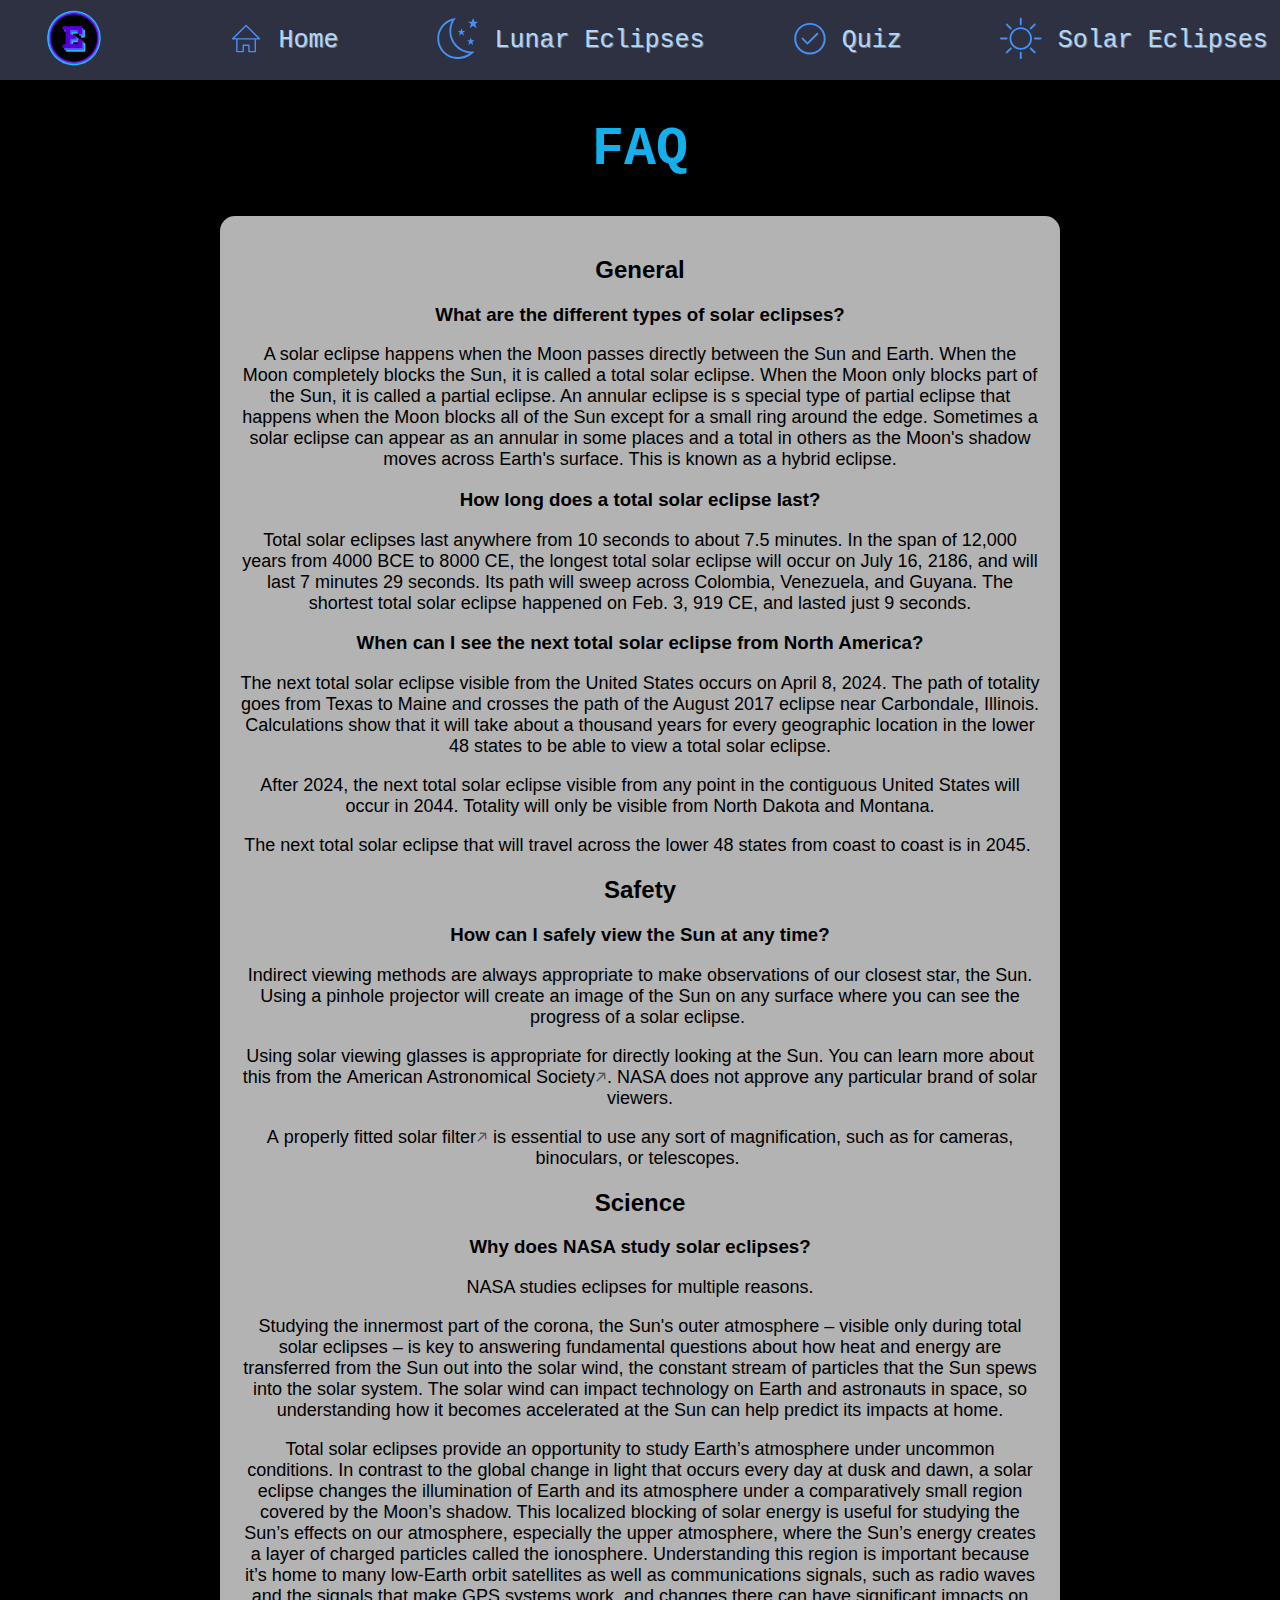
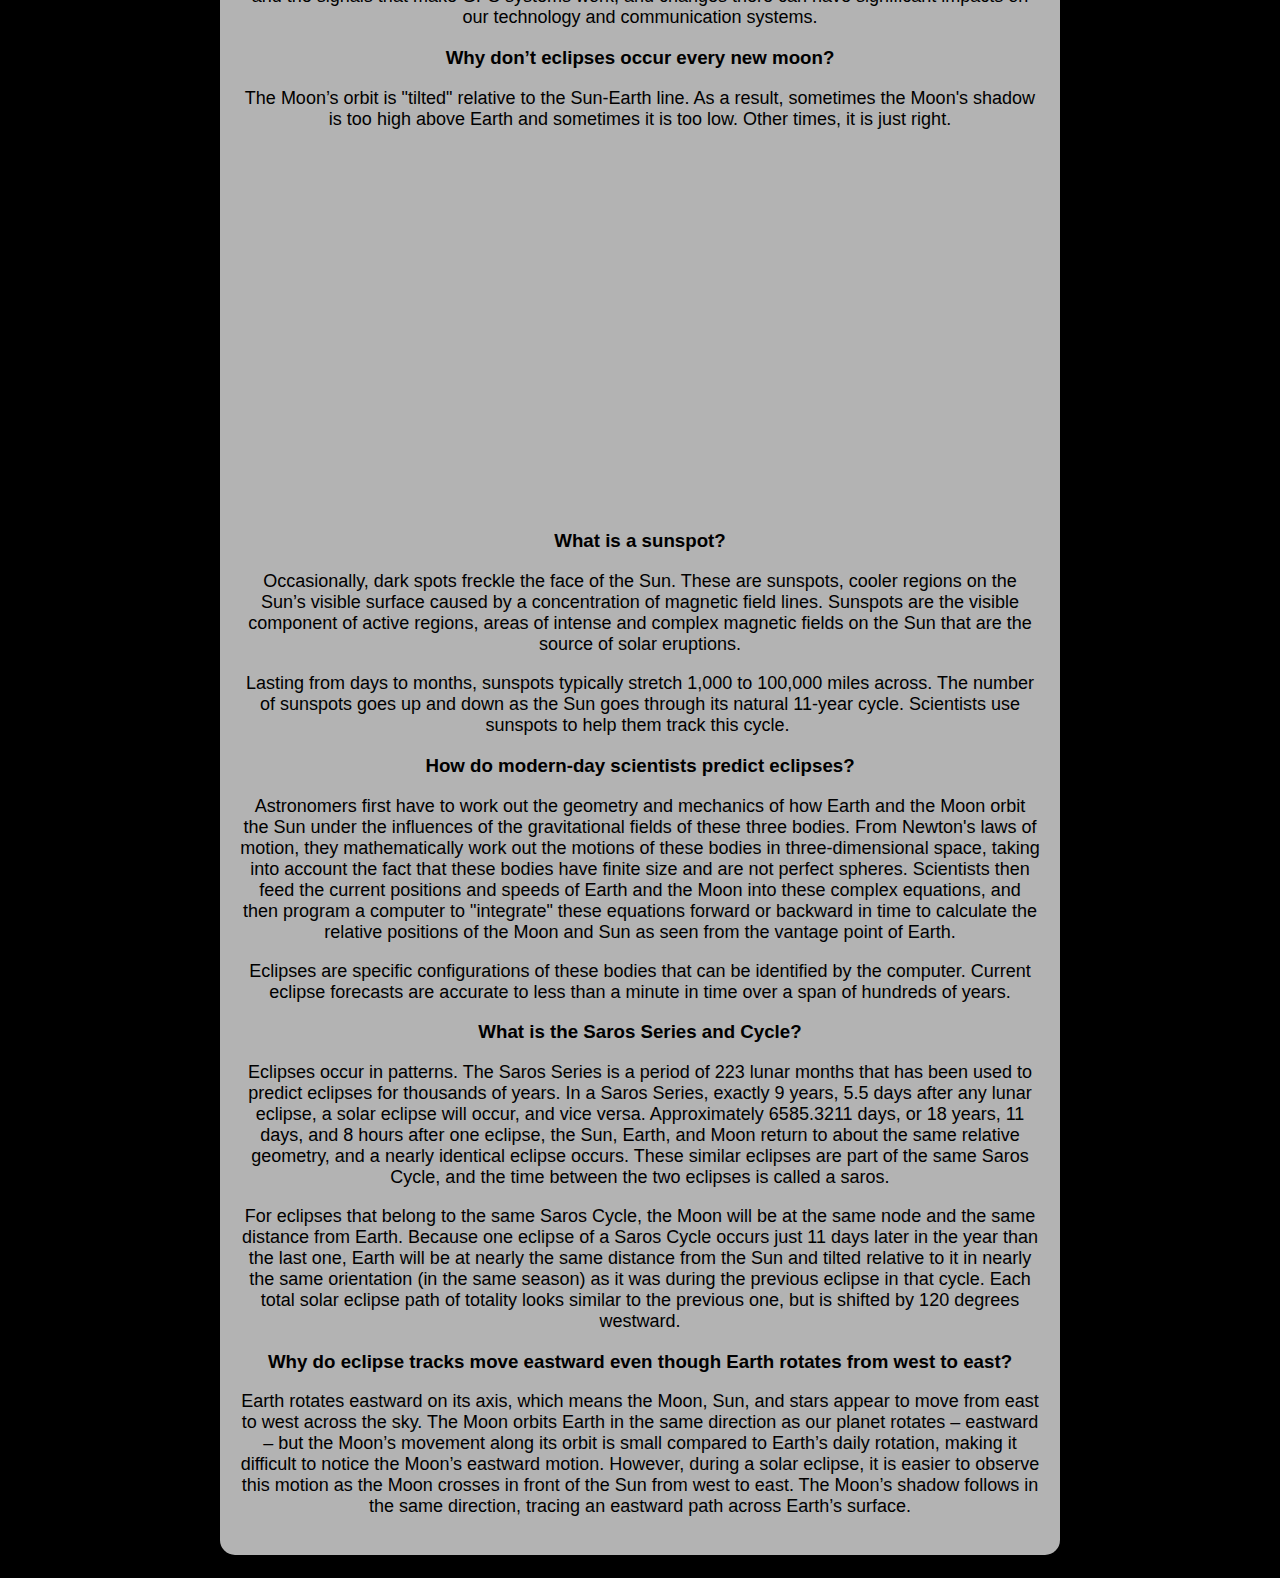
==== FAQ/faq.html @ b82c38fc "FAQ done" ====
<!DOCTYPE html>
<html>
  <head>
    <meta charset="UTF-8">
    <meta name="viewport" content="width=device-width, initial-scale=1.0">
    <title>FAQ</title>
    <link rel="icon" type="image/x-icon" href="../Assets/favicon.ico">
    <link rel="stylesheet" href="faq.css">
    <link rel="stylesheet" href="../Navbar/navbar.css">

    <nav id="navbar">
        <ul id = "nav-items">
            <li>
              <img id = "icon" src = "../Assets/logo.png" width = "60%">
            </li>
            <li class = "navbar-item">
                <a href = "../Homepage/Homepage.html" class="navbar-link">
                    <svg class="svg-icon" viewBox="0 0 20 20">
                        <path d="M18.121,9.88l-7.832-7.836c-0.155-0.158-0.428-0.155-0.584,0L1.842,9.913c-0.262,0.263-0.073,0.705,0.292,0.705h2.069v7.042c0,0.227,0.187,0.414,0.414,0.414h3.725c0.228,0,0.414-0.188,0.414-0.414v-3.313h2.483v3.313c0,0.227,0.187,0.414,0.413,0.414h3.726c0.229,0,0.414-0.188,0.414-0.414v-7.042h2.068h0.004C18.331,10.617,18.389,10.146,18.121,9.88 M14.963,17.245h-2.896v-3.313c0-0.229-0.186-0.415-0.414-0.415H8.342c-0.228,0-0.414,0.187-0.414,0.415v3.313H5.032v-6.628h9.931V17.245z M3.133,9.79l6.864-6.868l6.867,6.868H3.133z"></path>
                    </svg>
                <span  class = "navbar-label">Home</span>
                </a>
            </li>

            <li class = "navbar-item">
                <a href = "../Lunar eclipses/Lunar_Eclispse.html" class="navbar-link">
                    <svg class="svg-icon" viewBox="0 0 20 20">
                        <path fill="none" d="M10.544,8.717l1.166-0.855l1.166,0.855l-0.467-1.399l1.012-0.778h-1.244L11.71,5.297l-0.466,1.244H10l1.011,0.778L10.544,8.717z M15.986,9.572l-0.467,1.244h-1.244l1.011,0.777l-0.467,1.4l1.167-0.855l1.165,0.855l-0.466-1.4l1.011-0.777h-1.244L15.986,9.572z M7.007,6.552c0-2.259,0.795-4.33,2.117-5.955C4.34,1.042,0.594,5.07,0.594,9.98c0,5.207,4.211,9.426,9.406,9.426c2.94,0,5.972-1.354,7.696-3.472c-0.289,0.026-0.987,0.044-1.283,0.044C11.219,15.979,7.007,11.759,7.007,6.552 M10,18.55c-4.715,0-8.551-3.845-8.551-8.57c0-3.783,2.407-6.999,5.842-8.131C6.549,3.295,6.152,4.911,6.152,6.552c0,5.368,4.125,9.788,9.365,10.245C13.972,17.893,11.973,18.55,10,18.55 M19.406,2.304h-1.71l-0.642-1.71l-0.642,1.71h-1.71l1.39,1.069l-0.642,1.924l1.604-1.176l1.604,1.176l-0.642-1.924L19.406,2.304z"></path>
                    </svg>
                <span  class = "navbar-label">Lunar Eclipses</span>
                </a>
            </li>

            <li class = "navbar-item">
                <a href = "../Quiz/index.html" class="navbar-link">
                    <svg class="svg-icon" viewBox="0 0 20 20">
                        <path fill="none" d="M9.917,0.875c-5.086,0-9.208,4.123-9.208,9.208c0,5.086,4.123,9.208,9.208,9.208s9.208-4.122,9.208-9.208
                            C19.125,4.998,15.003,0.875,9.917,0.875z M9.917,18.141c-4.451,0-8.058-3.607-8.058-8.058s3.607-8.057,8.058-8.057
                            c4.449,0,8.057,3.607,8.057,8.057S14.366,18.141,9.917,18.141z M13.851,6.794l-5.373,5.372L5.984,9.672
                            c-0.219-0.219-0.575-0.219-0.795,0c-0.219,0.22-0.219,0.575,0,0.794l2.823,2.823c0.02,0.028,0.031,0.059,0.055,0.083
                            c0.113,0.113,0.263,0.166,0.411,0.162c0.148,0.004,0.298-0.049,0.411-0.162c0.024-0.024,0.036-0.055,0.055-0.083l5.701-5.7
                            c0.219-0.219,0.219-0.575,0-0.794C14.425,6.575,14.069,6.575,13.851,6.794z"></path>
                    </svg>
                <span  class = "navbar-label">Quiz</span>
                </a>
            </li>

            <li class = "navbar-item">
                <a href = "../Solar Eclipses/Solar_Eclipse.html" class="navbar-link">
                  <svg class="svg-icon" viewBox="0 0 20 20">
                      <path fill="none" d="M5.114,5.726c0.169,0.168,0.442,0.168,0.611,0c0.168-0.169,0.168-0.442,0-0.61L3.893,3.282c-0.168-0.168-0.442-0.168-0.61,0c-0.169,0.169-0.169,0.442,0,0.611L5.114,5.726z M3.955,10c0-0.239-0.193-0.432-0.432-0.432H0.932C0.693,9.568,0.5,9.761,0.5,10s0.193,0.432,0.432,0.432h2.591C3.761,10.432,3.955,10.239,3.955,10 M10,3.955c0.238,0,0.432-0.193,0.432-0.432v-2.59C10.432,0.693,10.238,0.5,10,0.5S9.568,0.693,9.568,0.932v2.59C9.568,3.762,9.762,3.955,10,3.955 M14.886,5.726l1.832-1.833c0.169-0.168,0.169-0.442,0-0.611c-0.169-0.168-0.442-0.168-0.61,0l-1.833,1.833c-0.169,0.168-0.169,0.441,0,0.61C14.443,5.894,14.717,5.894,14.886,5.726 M5.114,14.274l-1.832,1.833c-0.169,0.168-0.169,0.441,0,0.61c0.168,0.169,0.442,0.169,0.61,0l1.833-1.832c0.168-0.169,0.168-0.442,0-0.611C5.557,14.106,5.283,14.106,5.114,14.274 M19.068,9.568h-2.591c-0.238,0-0.433,0.193-0.433,0.432s0.194,0.432,0.433,0.432h2.591c0.238,0,0.432-0.193,0.432-0.432S19.307,9.568,19.068,9.568 M14.886,14.274c-0.169-0.168-0.442-0.168-0.611,0c-0.169,0.169-0.169,0.442,0,0.611l1.833,1.832c0.168,0.169,0.441,0.169,0.61,0s0.169-0.442,0-0.61L14.886,14.274z M10,4.818c-2.861,0-5.182,2.32-5.182,5.182c0,2.862,2.321,5.182,5.182,5.182s5.182-2.319,5.182-5.182C15.182,7.139,12.861,4.818,10,4.818M10,14.318c-2.385,0-4.318-1.934-4.318-4.318c0-2.385,1.933-4.318,4.318-4.318c2.386,0,4.318,1.933,4.318,4.318C14.318,12.385,12.386,14.318,10,14.318 M10,16.045c-0.238,0-0.432,0.193-0.432,0.433v2.591c0,0.238,0.194,0.432,0.432,0.432s0.432-0.193,0.432-0.432v-2.591C10.432,16.238,10.238,16.045,10,16.045"></path>
                  </svg>
                <span  class = "navbar-label">Solar Eclipses</span>
                </a>
            </li>

        </ul>

    </nav>
  </head>
  <body>

    <h1 class="infocus">FAQ</h1>
    <div class="container">
      <div class="box">
        <!-- <p class="infocus">sample text</p> --->
        <div class="GutenbergBlocks hds-module"><div class="BlockLayout BlockLayoutToc grid-row grid-container grid-container-block smd-padding-x-responsive margin-top-5 margin-bottom-2"><div class="grid-col-12 desktop:grid-col-7 desktop:grid-offset-3"><div id="hds-sidebar-nav-1" class="BlockWrapper hds-module width-full maxw-full CoreHeadingBlock"><div class="grid-container-block grid-container padding-0"><h2><span>General</span></h2></div></div></div></div><div class="BlockLayout BlockLayoutToc grid-row grid-container grid-container-block smd-padding-x-responsive margin-top-5 margin-bottom-2"><div class="grid-col-12 desktop:grid-col-7 desktop:grid-offset-3"><div id="hds-sidebar-nav-2" class="BlockWrapper hds-module width-full maxw-full CoreHeadingBlock"><div class="grid-container-block grid-container padding-0"><h3><span>What are the different types of solar eclipses?</span></h3></div></div></div></div><div class="BlockLayout BlockLayoutToc grid-row grid-container grid-container-block smd-padding-x-responsive margin-y-3"><div class="grid-col-12 desktop:grid-col-7 desktop:grid-offset-3"><div id="" class="BlockWrapper hds-module width-full maxw-full CoreParagraphBlock"><div class="grid-container-block grid-container padding-0"><p class="margin-0 padding-0">A solar eclipse happens when the Moon passes directly between the Sun and Earth. When the Moon completely blocks the Sun, it is called a total solar eclipse. When the Moon only blocks part of the Sun, it is called a partial eclipse. An annular eclipse is s special type of partial eclipse that happens when the Moon blocks all of the Sun except for a small ring around the edge. Sometimes a solar eclipse can appear as an annular in some places and a total in others as the Moon's shadow moves across Earth's surface. This is known as a hybrid eclipse.<br></p></div></div></div></div><div class="BlockLayout BlockLayoutToc grid-row grid-container grid-container-block smd-padding-x-responsive margin-top-5 margin-bottom-2"><div class="grid-col-12 desktop:grid-col-7 desktop:grid-offset-3"><div id="hds-sidebar-nav-3" class="BlockWrapper hds-module width-full maxw-full CoreHeadingBlock"><div class="grid-container-block grid-container padding-0"><h3><span><div>How long does a total solar eclipse last?</div></span></h3></div></div></div></div><div class="BlockLayout BlockLayoutToc grid-row grid-container grid-container-block smd-padding-x-responsive margin-y-3"><div class="grid-col-12 desktop:grid-col-7 desktop:grid-offset-3"><div id="" class="BlockWrapper hds-module width-full maxw-full CoreParagraphBlock"><div class="grid-container-block grid-container padding-0"><p class="margin-0 padding-0">Total solar eclipses last anywhere from 10 seconds to about 7.5 minutes. In the span of 12,000 years from 4000 BCE to 8000 CE, the longest total solar eclipse will occur on July 16, 2186, and will last 7 minutes 29 seconds. Its path will sweep across Colombia, Venezuela, and Guyana. The shortest total solar eclipse happened on Feb. 3, 919 CE, and lasted just 9 seconds.</p></div></div></div></div><div class="BlockLayout BlockLayoutToc grid-row grid-container grid-container-block smd-padding-x-responsive margin-top-5 margin-bottom-2"><div class="grid-col-12 desktop:grid-col-7 desktop:grid-offset-3"><div id="hds-sidebar-nav-4" class="BlockWrapper hds-module width-full maxw-full CoreHeadingBlock"><div class="grid-container-block grid-container padding-0"><h3><span><div>When can I see the next total solar eclipse from North America?</div></span></h3></div></div></div></div><div class="BlockLayout BlockLayoutToc grid-row grid-container grid-container-block smd-padding-x-responsive margin-y-3"><div class="grid-col-12 desktop:grid-col-7 desktop:grid-offset-3"><div id="" class="BlockWrapper hds-module width-full maxw-full CoreParagraphBlock"><div class="grid-container-block grid-container padding-0"><p class="margin-0 padding-0">The next total solar eclipse visible from the United States occurs on <a href="https://science.nasa.gov/eclipses/future-eclipses/eclipse-2024/">April 8, 2024</a>. The path of totality goes from Texas to Maine and crosses the path of the August 2017 eclipse near Carbondale, Illinois. Calculations show that it will take about a thousand years for every geographic location in the lower 48 states to be able to view a total solar eclipse.</p></div></div></div></div><div class="BlockLayout BlockLayoutToc grid-row grid-container grid-container-block smd-padding-x-responsive margin-y-3"><div class="grid-col-12 desktop:grid-col-7 desktop:grid-offset-3"><div id="" class="BlockWrapper hds-module width-full maxw-full CoreParagraphBlock"><div class="grid-container-block grid-container padding-0"><p class="margin-0 padding-0">After 2024, the next total solar eclipse visible from any point in the contiguous United States will occur in 2044. Totality will only be visible from North Dakota and Montana.</p></div></div></div></div><div class="BlockLayout BlockLayoutToc grid-row grid-container grid-container-block smd-padding-x-responsive margin-y-3"><div class="grid-col-12 desktop:grid-col-7 desktop:grid-offset-3"><div id="" class="BlockWrapper hds-module width-full maxw-full CoreParagraphBlock"><div class="grid-container-block grid-container padding-0"><p class="margin-0 padding-0">The next total solar eclipse that will travel across the lower 48 states from coast to coast is in 2045. &ZeroWidthSpace;</p></div></div></div></div><div class="BlockLayout BlockLayoutToc grid-row grid-container grid-container-block smd-padding-x-responsive margin-top-5 margin-bottom-2"><div class="grid-col-12 desktop:grid-col-7 desktop:grid-offset-3"><div id="hds-sidebar-nav-5" class="BlockWrapper hds-module width-full maxw-full CoreHeadingBlock"><div class="grid-container-block grid-container padding-0"><h2><span>Safety</span></h2></div></div></div></div><div class="BlockLayout BlockLayoutToc grid-row grid-container grid-container-block smd-padding-x-responsive margin-top-5 margin-bottom-2"><div class="grid-col-12 desktop:grid-col-7 desktop:grid-offset-3"><div id="hds-sidebar-nav-6" class="BlockWrapper hds-module width-full maxw-full CoreHeadingBlock"><div class="grid-container-block grid-container padding-0"><h3><span><div>How can I safely view the Sun at any time? </div></span></h3></div></div></div></div><div class="BlockLayout BlockLayoutToc grid-row grid-container grid-container-block smd-padding-x-responsive margin-y-3"><div class="grid-col-12 desktop:grid-col-7 desktop:grid-offset-3"><div id="" class="BlockWrapper hds-module width-full maxw-full CoreParagraphBlock"><div class="grid-container-block grid-container padding-0"><p class="margin-0 padding-0"><a href="https://solarsystem.nasa.gov/resources/2707/eclipse-cereal-box-viewer/">Indirect viewing methods</a>&nbsp;are always appropriate to make observations of our closest star, the Sun. Using a pinhole projector will create an image of the Sun on any surface where you can see the progress of a solar eclipse.&nbsp;</p></div></div></div></div><div class="BlockLayout BlockLayoutToc grid-row grid-container grid-container-block smd-padding-x-responsive margin-y-3"><div class="grid-col-12 desktop:grid-col-7 desktop:grid-offset-3"><div id="" class="BlockWrapper hds-module width-full maxw-full CoreParagraphBlock"><div class="grid-container-block grid-container padding-0"><p class="margin-0 padding-0">Using solar viewing glasses is appropriate for directly looking at the Sun. You can learn more about this from the&nbsp;<a href="https://eclipse.aas.org/eye-safety/iso-certification" aria-label="American Astronomical Society (this link sends you to an external site)">American Astronomical Society<svg fill="none" viewBox="0 0 12 12" height="12" width="12" class="smd-external-link-warning-icon"><path d="M2.26406 10.7494L8.94812 4.06533L9.08745 8.28176L10.4609 8.3273L10.2426 1.75738L3.67268 1.53908L3.71822 2.91253L7.93466 3.05186L1.25059 9.73592L2.26406 10.7494Z" fill="#58585B"></path></svg></a>. NASA does not approve any particular brand of solar viewers.</p></div></div></div></div><div class="BlockLayout BlockLayoutToc grid-row grid-container grid-container-block smd-padding-x-responsive margin-y-3"><div class="grid-col-12 desktop:grid-col-7 desktop:grid-offset-3"><div id="" class="BlockWrapper hds-module width-full maxw-full CoreParagraphBlock"><div class="grid-container-block grid-container padding-0"><p class="margin-0 padding-0">A&nbsp;<a href="https://eclipse.aas.org/eye-safety/projection" aria-label="properly fitted solar filter (this link sends you to an external site)">properly fitted solar filter<svg fill="none" viewBox="0 0 12 12" height="12" width="12" class="smd-external-link-warning-icon"><path d="M2.26406 10.7494L8.94812 4.06533L9.08745 8.28176L10.4609 8.3273L10.2426 1.75738L3.67268 1.53908L3.71822 2.91253L7.93466 3.05186L1.25059 9.73592L2.26406 10.7494Z" fill="#58585B"></path></svg></a>&nbsp;is essential to use any sort of magnification, such as for cameras, binoculars, or telescopes.&nbsp;</p></div></div></div></div><div class="BlockLayout BlockLayoutToc grid-row grid-container grid-container-block smd-padding-x-responsive margin-top-5 margin-bottom-2"><div class="grid-col-12 desktop:grid-col-7 desktop:grid-offset-3"><div id="hds-sidebar-nav-7" class="BlockWrapper hds-module width-full maxw-full CoreHeadingBlock"><div class="grid-container-block grid-container padding-0"><h2><span>Science</span></h2></div></div></div></div><div class="BlockLayout BlockLayoutToc grid-row grid-container grid-container-block smd-padding-x-responsive margin-top-5 margin-bottom-2"><div class="grid-col-12 desktop:grid-col-7 desktop:grid-offset-3"><div id="hds-sidebar-nav-8" class="BlockWrapper hds-module width-full maxw-full CoreHeadingBlock"><div class="grid-container-block grid-container padding-0"><h3><span><div>Why does NASA study solar eclipses? </div></span></h3></div></div></div></div><div class="BlockLayout BlockLayoutToc grid-row grid-container grid-container-block smd-padding-x-responsive margin-y-3"><div class="grid-col-12 desktop:grid-col-7 desktop:grid-offset-3"><div id="" class="BlockWrapper hds-module width-full maxw-full CoreParagraphBlock"><div class="grid-container-block grid-container padding-0"><p class="margin-0 padding-0">NASA studies eclipses for multiple reasons.</p></div></div></div></div><div class="BlockLayout BlockLayoutToc grid-row grid-container grid-container-block smd-padding-x-responsive margin-y-3"><div class="grid-col-12 desktop:grid-col-7 desktop:grid-offset-3"><div id="" class="BlockWrapper hds-module width-full maxw-full CoreParagraphBlock"><div class="grid-container-block grid-container padding-0"><p class="margin-0 padding-0">Studying the innermost part of the corona, the Sun's outer atmosphere – visible only during total solar eclipses – is key to answering fundamental questions about how heat and energy are transferred from the Sun out into the solar wind, the constant stream of particles that the Sun spews into the solar system. The solar wind can impact technology on Earth and astronauts in space, so understanding how it becomes accelerated at the Sun can help predict its impacts at home.</p></div></div></div></div><div class="BlockLayout BlockLayoutToc grid-row grid-container grid-container-block smd-padding-x-responsive margin-y-3"><div class="grid-col-12 desktop:grid-col-7 desktop:grid-offset-3"><div id="" class="BlockWrapper hds-module width-full maxw-full CoreParagraphBlock"><div class="grid-container-block grid-container padding-0"><p class="margin-0 padding-0">Total solar eclipses provide an opportunity to study Earth’s atmosphere under uncommon conditions. In contrast to the global change in light that occurs every day at dusk and dawn, a solar eclipse changes the illumination of Earth and its atmosphere under a comparatively small region covered by the Moon’s shadow. This localized blocking of solar energy is useful for studying the Sun’s effects on our atmosphere, especially the upper atmosphere, where the Sun’s energy creates a layer of charged particles called the ionosphere. Understanding this region is important because it’s home to many low-Earth orbit satellites as well as communications signals, such as radio waves and the signals that make GPS systems work, and changes there can have significant impacts on our technology and communication systems.</p></div></div></div></div><div class="BlockLayout BlockLayoutToc grid-row grid-container grid-container-block smd-padding-x-responsive margin-top-5 margin-bottom-2"><div class="grid-col-12 desktop:grid-col-7 desktop:grid-offset-3"><div id="hds-sidebar-nav-9" class="BlockWrapper hds-module width-full maxw-full CoreHeadingBlock"><div class="grid-container-block grid-container padding-0"><h3><span><div>Why don’t eclipses occur every new moon?</div></span></h3></div></div></div></div><div class="BlockLayout BlockLayoutToc grid-row grid-container grid-container-block smd-padding-x-responsive margin-y-3"><div class="grid-col-12 desktop:grid-col-7 desktop:grid-offset-3"><div id="" class="BlockWrapper hds-module width-full maxw-full CoreParagraphBlock"><div class="grid-container-block grid-container padding-0"><p class="margin-0 padding-0">The Moon’s orbit is "tilted" relative to the Sun-Earth line. As a result,&nbsp;sometimes the Moon's shadow is too high above Earth and sometimes it is too low. Other times, it is just right.</p></div></div></div></div><div class="BlockLayout BlockLayoutToc grid-row grid-container grid-container-block smd-padding-x-responsive margin-y-5 desktop:margin-y-6"><div class="grid-col-12 desktop:grid-col-7 desktop:grid-offset-3"><div id="" class="BlockWrapper hds-module CoreEmbedBlock hds-media margin-left-auto margin-right-auto hds-media-align-"><figure class="wp-block-embed is-type-video is-provider-youtube wp-block-embed-youtube"><div class="flex-container"><div class="wp-block-embed__wrapper"><iframe title="What determines when we have an eclipse?" width="640" height="360" src="https://www.youtube.com/embed/T_uUHCbZJmU?feature=oembed" frameborder="0" allow="accelerometer; autoplay; clipboard-write; encrypted-media; gyroscope; picture-in-picture; web-share" allowfullscreen=""></iframe></div><!----></div></figure></div></div></div><div class="BlockLayout BlockLayoutToc grid-row grid-container grid-container-block smd-padding-x-responsive margin-top-5 margin-bottom-2"><div class="grid-col-12 desktop:grid-col-7 desktop:grid-offset-3"><div id="hds-sidebar-nav-10" class="BlockWrapper hds-module width-full maxw-full CoreHeadingBlock"><div class="grid-container-block grid-container padding-0"><h3><span><div>What is a sunspot?</div></span></h3></div></div></div></div><div class="BlockLayout BlockLayoutToc grid-row grid-container grid-container-block smd-padding-x-responsive margin-y-3"><div class="grid-col-12 desktop:grid-col-7 desktop:grid-offset-3"><div id="" class="BlockWrapper hds-module width-full maxw-full CoreParagraphBlock"><div class="grid-container-block grid-container padding-0"><p class="margin-0 padding-0">Occasionally, dark spots freckle the face of the Sun. These are sunspots, cooler regions on the Sun’s visible surface caused by a concentration of magnetic field lines. Sunspots are the visible component of active regions, areas of intense and complex magnetic fields on the Sun that are the source of solar eruptions.</p></div></div></div></div><div class="BlockLayout BlockLayoutToc grid-row grid-container grid-container-block smd-padding-x-responsive margin-y-3"><div class="grid-col-12 desktop:grid-col-7 desktop:grid-offset-3"><div id="" class="BlockWrapper hds-module width-full maxw-full CoreParagraphBlock"><div class="grid-container-block grid-container padding-0"><p class="margin-0 padding-0">Lasting from days to months, sunspots typically stretch 1,000 to 100,000 miles across. The number of sunspots goes up and down as the Sun goes through its natural 11-year cycle. Scientists use sunspots to help them track this cycle.&nbsp;</p></div></div></div></div><div class="BlockLayout BlockLayoutToc grid-row grid-container grid-container-block smd-padding-x-responsive margin-top-5 margin-bottom-2"><div class="grid-col-12 desktop:grid-col-7 desktop:grid-offset-3"><div id="hds-sidebar-nav-11" class="BlockWrapper hds-module width-full maxw-full CoreHeadingBlock"><div class="grid-container-block grid-container padding-0"><h3><span><div>How do modern-day scientists predict eclipses?</div></span></h3></div></div></div></div><div class="BlockLayout BlockLayoutToc grid-row grid-container grid-container-block smd-padding-x-responsive margin-y-3"><div class="grid-col-12 desktop:grid-col-7 desktop:grid-offset-3"><div id="" class="BlockWrapper hds-module width-full maxw-full CoreParagraphBlock"><div class="grid-container-block grid-container padding-0"><p class="margin-0 padding-0">Astronomers first have to work out the geometry and mechanics of how Earth and the Moon orbit the Sun under the influences of the gravitational fields of these three bodies. From Newton's laws of motion, they mathematically work out the motions of these bodies in three-dimensional space, taking into account the fact that these bodies have finite size and are not perfect spheres. Scientists then feed the current positions and speeds of Earth and the Moon into these complex equations, and then program a computer to "integrate" these equations forward or backward in time to calculate the relative positions of the Moon and Sun as seen from the vantage point of Earth.</p></div></div></div></div><div class="BlockLayout BlockLayoutToc grid-row grid-container grid-container-block smd-padding-x-responsive margin-y-3"><div class="grid-col-12 desktop:grid-col-7 desktop:grid-offset-3"><div id="" class="BlockWrapper hds-module width-full maxw-full CoreParagraphBlock"><div class="grid-container-block grid-container padding-0"><p class="margin-0 padding-0">Eclipses are specific configurations of these bodies that can be identified by the computer. Current eclipse forecasts are accurate to less than a minute in time over a span of hundreds of years.</p></div></div></div></div><div class="BlockLayout BlockLayoutToc grid-row grid-container grid-container-block smd-padding-x-responsive margin-top-5 margin-bottom-2"><div class="grid-col-12 desktop:grid-col-7 desktop:grid-offset-3"><div id="hds-sidebar-nav-12" class="BlockWrapper hds-module width-full maxw-full CoreHeadingBlock"><div class="grid-container-block grid-container padding-0"><h3><span><div>What is the Saros Series and Cycle?</div></span></h3></div></div></div></div><div class="BlockLayout BlockLayoutToc grid-row grid-container grid-container-block smd-padding-x-responsive margin-y-3"><div class="grid-col-12 desktop:grid-col-7 desktop:grid-offset-3"><div id="" class="BlockWrapper hds-module width-full maxw-full CoreParagraphBlock"><div class="grid-container-block grid-container padding-0"><p class="margin-0 padding-0">Eclipses occur in patterns. The Saros Series is a period of 223 lunar months that has been used to predict eclipses for thousands of years. In a Saros Series, exactly 9 years, 5.5 days after any lunar eclipse, a solar eclipse will occur, and vice versa. Approximately 6585.3211 days, or 18 years, 11 days, and 8 hours after one eclipse, the Sun, Earth, and Moon return to about the same relative geometry, and a nearly identical eclipse occurs. These similar eclipses are part of the same Saros Cycle, and the time between the two eclipses is called a saros.</p></div></div></div></div><div class="BlockLayout BlockLayoutToc grid-row grid-container grid-container-block smd-padding-x-responsive margin-y-3"><div class="grid-col-12 desktop:grid-col-7 desktop:grid-offset-3"><div id="" class="BlockWrapper hds-module width-full maxw-full CoreParagraphBlock"><div class="grid-container-block grid-container padding-0"><p class="margin-0 padding-0">For eclipses that belong to the same Saros Cycle, the Moon will be at the same node and the same distance from Earth. Because one eclipse of a Saros Cycle occurs just 11 days later in the year than the last one, Earth will be at nearly the same distance from the Sun and tilted relative to it in nearly the same orientation (in the same season) as it was during the previous eclipse in that cycle. Each total solar eclipse path of totality looks similar to the previous one, but is shifted by 120 degrees westward.</p></div></div></div></div><div class="BlockLayout BlockLayoutToc grid-row grid-container grid-container-block smd-padding-x-responsive margin-top-5 margin-bottom-2"><div class="grid-col-12 desktop:grid-col-7 desktop:grid-offset-3"><div id="hds-sidebar-nav-13" class="BlockWrapper hds-module width-full maxw-full CoreHeadingBlock"><div class="grid-container-block grid-container padding-0"><h3><span>Why do eclipse tracks move eastward even though Earth rotates from west to east?</span></h3></div></div></div></div><div class="BlockLayout BlockLayoutToc grid-row grid-container grid-container-block smd-padding-x-responsive margin-y-3"><div class="grid-col-12 desktop:grid-col-7 desktop:grid-offset-3"><div id="" class="BlockWrapper hds-module width-full maxw-full CoreParagraphBlock"><div class="grid-container-block grid-container padding-0"><p class="margin-0 padding-0">Earth rotates eastward on its axis, which means the Moon, Sun, and stars appear to move from east to west across the sky. The Moon orbits Earth in the same direction as our planet rotates – eastward – but the Moon’s movement along its orbit is small compared to Earth’s daily rotation, making it difficult to notice the Moon’s eastward motion. However, during a solar eclipse, it is easier to observe this motion as the Moon crosses in front of the Sun from west to east. The Moon’s shadow follows in the same direction, tracing an eastward path across Earth’s surface.</p></div></div></div></div></div>
    </div>


  </body>
</html>
---- FAQ/faq.css ----
body {
  margin: 0;
  padding: 0;
  background: black url('../Assets/background.png') no-repeat fixed center;
  background-size: cover !important;
  font-family: Arial, sans-serif;
}

h1, p.infocus{
  text-align: center;
  color: #14b0ed;
  font-family: "Lucida Console", monospace !important;
}

h1.infocus{
  margin-top: 90pt !important;
}

h1 {
  font-size: 40pt !important;
}

a{
  text-decoration: none;
}

a:link {
  color: black;
  background-color: transparent;
  text-decoration: none;
}

a:visited {
  color: grey;
  background-color: transparent;
  text-decoration: none;
}

a:hover {
  color: grey;
  background-color: transparent;
  text-decoration: underline;
}

.container {
    display: flex;
    justify-content: center;
    align-items: center;
    margin: 15pt 15pt 15pt 15pt;
}

.box {
    width: 800px;
    height: auto;
    background-color: rgba(255, 255, 255, 0.7);
    padding: 20px;
    text-align: center;
    border-radius: 15px;
}


.box p {
    font-size: 18px;
    color: #000;
}
---- Navbar/navbar.css ----
#navbar{
    top: 0px;
    width: 100vw !important;
    height: 5rem;
    position: fixed;
    flex-direction: row;
    background-color: #2D3142;
    z-index: 99;
    transition: top 0.5s;
}


#nav-items{
    padding-top: 0;
    margin-top: 0;
    display: flex;
    flex-direction: row;
    list-style: none;
    align-items: center;
    justify-content: space-between;
}

.navbar-item{
    font-family: "Lucida Console", monospace;
    text-decoration: none;
    left: 0;
    height: 5rem;
    width: 100%;
    text-align: left;
    display:flex;
    justify-content: center;
    align-items: center;
    transition: 0.5s;
}


.navbar-label{
    font-size: 25px;
    padding-top: 0.9rem;
    padding-bottom: 0.9rem;
    width: 100%;
    vertical-align: middle;
    color: #B0D7FF;
    text-shadow: 1px 1px grey;
    transition: 0.5s;
}

.navbar-link{
    text-decoration: none;
    color: black;
    display:flex;
    gap: 15px;
}


#labels{
    list-style: none;
    display:flex;
    justify-content: space-between;
}


.navbar-item:hover{
    background-color: #ADACB5;
}

.navbar-item:hover .navbar-label{
    color: #52534a;
    font-size: 30px;
    text-shadow: 2px 2px grey;
}

.svg-icon {
    width: 55px;
    height: 55px;
    margin-top: 0px;
}

  .svg-icon path,
  .svg-icon polygon,
  .svg-icon rect {
    fill: #4691f6;
  }

  .svg-icon circle {
    stroke: #4691f6;
    stroke-width: 1;
  }
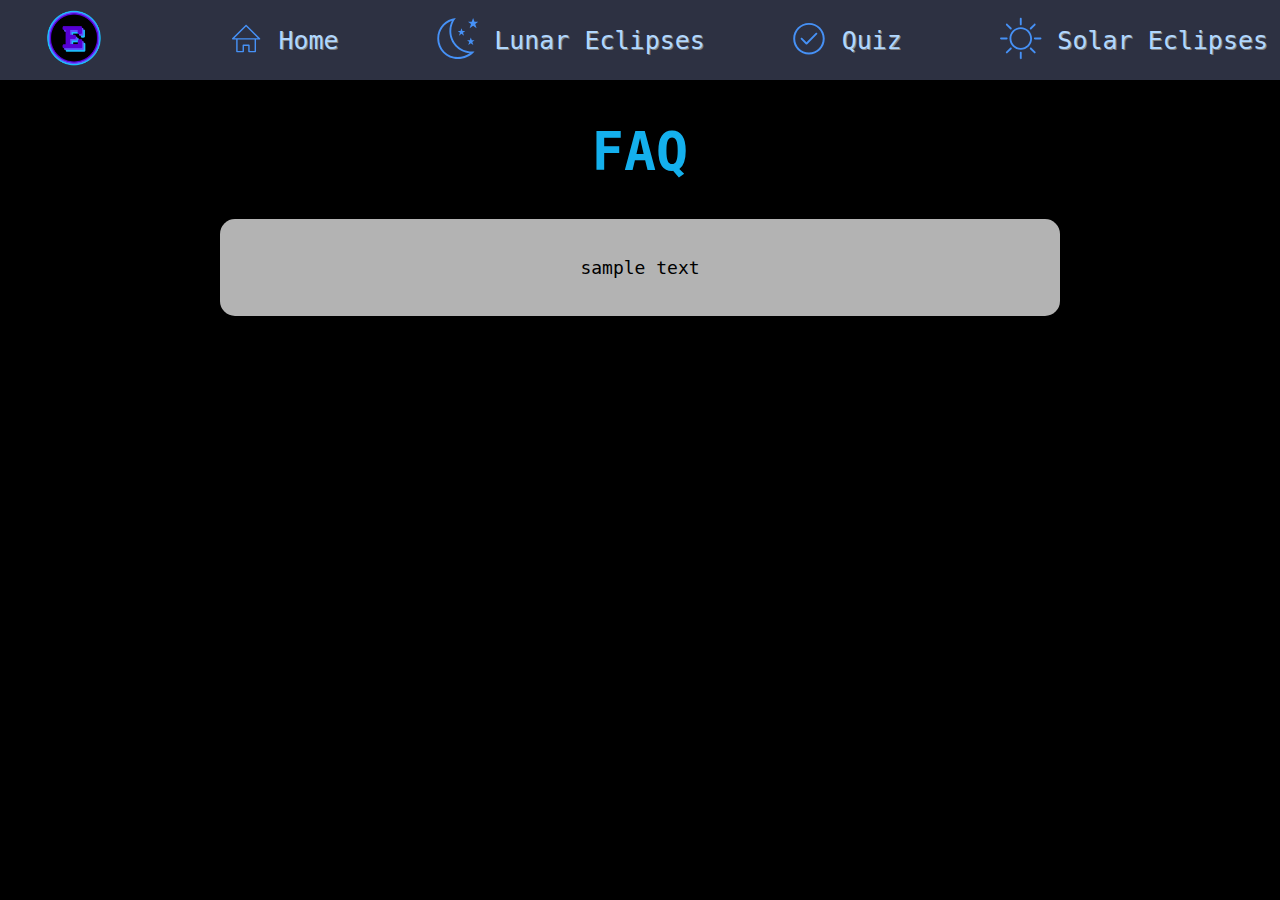
==== commit 1501ce02: "added loader" ====
--- a/FAQ/faq.html
+++ b/FAQ/faq.html
@@ -63,10 +63,11 @@
     <h1 class="infocus">FAQ</h1>
     <div class="container">
       <div class="box">
-        <!-- <p class="infocus">sample text</p> --->
-        <div class="GutenbergBlocks hds-module"><div class="BlockLayout BlockLayoutToc grid-row grid-container grid-container-block smd-padding-x-responsive margin-top-5 margin-bottom-2"><div class="grid-col-12 desktop:grid-col-7 desktop:grid-offset-3"><div id="hds-sidebar-nav-1" class="BlockWrapper hds-module width-full maxw-full CoreHeadingBlock"><div class="grid-container-block grid-container padding-0"><h2><span>General</span></h2></div></div></div></div><div class="BlockLayout BlockLayoutToc grid-row grid-container grid-container-block smd-padding-x-responsive margin-top-5 margin-bottom-2"><div class="grid-col-12 desktop:grid-col-7 desktop:grid-offset-3"><div id="hds-sidebar-nav-2" class="BlockWrapper hds-module width-full maxw-full CoreHeadingBlock"><div class="grid-container-block grid-container padding-0"><h3><span>What are the different types of solar eclipses?</span></h3></div></div></div></div><div class="BlockLayout BlockLayoutToc grid-row grid-container grid-container-block smd-padding-x-responsive margin-y-3"><div class="grid-col-12 desktop:grid-col-7 desktop:grid-offset-3"><div id="" class="BlockWrapper hds-module width-full maxw-full CoreParagraphBlock"><div class="grid-container-block grid-container padding-0"><p class="margin-0 padding-0">A solar eclipse happens when the Moon passes directly between the Sun and Earth. When the Moon completely blocks the Sun, it is called a total solar eclipse. When the Moon only blocks part of the Sun, it is called a partial eclipse. An annular eclipse is s special type of partial eclipse that happens when the Moon blocks all of the Sun except for a small ring around the edge. Sometimes a solar eclipse can appear as an annular in some places and a total in others as the Moon's shadow moves across Earth's surface. This is known as a hybrid eclipse.<br></p></div></div></div></div><div class="BlockLayout BlockLayoutToc grid-row grid-container grid-container-block smd-padding-x-responsive margin-top-5 margin-bottom-2"><div class="grid-col-12 desktop:grid-col-7 desktop:grid-offset-3"><div id="hds-sidebar-nav-3" class="BlockWrapper hds-module width-full maxw-full CoreHeadingBlock"><div class="grid-container-block grid-container padding-0"><h3><span><div>How long does a total solar eclipse last?</div></span></h3></div></div></div></div><div class="BlockLayout BlockLayoutToc grid-row grid-container grid-container-block smd-padding-x-responsive margin-y-3"><div class="grid-col-12 desktop:grid-col-7 desktop:grid-offset-3"><div id="" class="BlockWrapper hds-module width-full maxw-full CoreParagraphBlock"><div class="grid-container-block grid-container padding-0"><p class="margin-0 padding-0">Total solar eclipses last anywhere from 10 seconds to about 7.5 minutes. In the span of 12,000 years from 4000 BCE to 8000 CE, the longest total solar eclipse will occur on July 16, 2186, and will last 7 minutes 29 seconds. Its path will sweep across Colombia, Venezuela, and Guyana. The shortest total solar eclipse happened on Feb. 3, 919 CE, and lasted just 9 seconds.</p></div></div></div></div><div class="BlockLayout BlockLayoutToc grid-row grid-container grid-container-block smd-padding-x-responsive margin-top-5 margin-bottom-2"><div class="grid-col-12 desktop:grid-col-7 desktop:grid-offset-3"><div id="hds-sidebar-nav-4" class="BlockWrapper hds-module width-full maxw-full CoreHeadingBlock"><div class="grid-container-block grid-container padding-0"><h3><span><div>When can I see the next total solar eclipse from North America?</div></span></h3></div></div></div></div><div class="BlockLayout BlockLayoutToc grid-row grid-container grid-container-block smd-padding-x-responsive margin-y-3"><div class="grid-col-12 desktop:grid-col-7 desktop:grid-offset-3"><div id="" class="BlockWrapper hds-module width-full maxw-full CoreParagraphBlock"><div class="grid-container-block grid-container padding-0"><p class="margin-0 padding-0">The next total solar eclipse visible from the United States occurs on <a href="https://science.nasa.gov/eclipses/future-eclipses/eclipse-2024/">April 8, 2024</a>. The path of totality goes from Texas to Maine and crosses the path of the August 2017 eclipse near Carbondale, Illinois. Calculations show that it will take about a thousand years for every geographic location in the lower 48 states to be able to view a total solar eclipse.</p></div></div></div></div><div class="BlockLayout BlockLayoutToc grid-row grid-container grid-container-block smd-padding-x-responsive margin-y-3"><div class="grid-col-12 desktop:grid-col-7 desktop:grid-offset-3"><div id="" class="BlockWrapper hds-module width-full maxw-full CoreParagraphBlock"><div class="grid-container-block grid-container padding-0"><p class="margin-0 padding-0">After 2024, the next total solar eclipse visible from any point in the contiguous United States will occur in 2044. Totality will only be visible from North Dakota and Montana.</p></div></div></div></div><div class="BlockLayout BlockLayoutToc grid-row grid-container grid-container-block smd-padding-x-responsive margin-y-3"><div class="grid-col-12 desktop:grid-col-7 desktop:grid-offset-3"><div id="" class="BlockWrapper hds-module width-full maxw-full CoreParagraphBlock"><div class="grid-container-block grid-container padding-0"><p class="margin-0 padding-0">The next total solar eclipse that will travel across the lower 48 states from coast to coast is in 2045. &ZeroWidthSpace;</p></div></div></div></div><div class="BlockLayout BlockLayoutToc grid-row grid-container grid-container-block smd-padding-x-responsive margin-top-5 margin-bottom-2"><div class="grid-col-12 desktop:grid-col-7 desktop:grid-offset-3"><div id="hds-sidebar-nav-5" class="BlockWrapper hds-module width-full maxw-full CoreHeadingBlock"><div class="grid-container-block grid-container padding-0"><h2><span>Safety</span></h2></div></div></div></div><div class="BlockLayout BlockLayoutToc grid-row grid-container grid-container-block smd-padding-x-responsive margin-top-5 margin-bottom-2"><div class="grid-col-12 desktop:grid-col-7 desktop:grid-offset-3"><div id="hds-sidebar-nav-6" class="BlockWrapper hds-module width-full maxw-full CoreHeadingBlock"><div class="grid-container-block grid-container padding-0"><h3><span><div>How can I safely view the Sun at any time? </div></span></h3></div></div></div></div><div class="BlockLayout BlockLayoutToc grid-row grid-container grid-container-block smd-padding-x-responsive margin-y-3"><div class="grid-col-12 desktop:grid-col-7 desktop:grid-offset-3"><div id="" class="BlockWrapper hds-module width-full maxw-full CoreParagraphBlock"><div class="grid-container-block grid-container padding-0"><p class="margin-0 padding-0"><a href="https://solarsystem.nasa.gov/resources/2707/eclipse-cereal-box-viewer/">Indirect viewing methods</a>&nbsp;are always appropriate to make observations of our closest star, the Sun. Using a pinhole projector will create an image of the Sun on any surface where you can see the progress of a solar eclipse.&nbsp;</p></div></div></div></div><div class="BlockLayout BlockLayoutToc grid-row grid-container grid-container-block smd-padding-x-responsive margin-y-3"><div class="grid-col-12 desktop:grid-col-7 desktop:grid-offset-3"><div id="" class="BlockWrapper hds-module width-full maxw-full CoreParagraphBlock"><div class="grid-container-block grid-container padding-0"><p class="margin-0 padding-0">Using solar viewing glasses is appropriate for directly looking at the Sun. You can learn more about this from the&nbsp;<a href="https://eclipse.aas.org/eye-safety/iso-certification" aria-label="American Astronomical Society (this link sends you to an external site)">American Astronomical Society<svg fill="none" viewBox="0 0 12 12" height="12" width="12" class="smd-external-link-warning-icon"><path d="M2.26406 10.7494L8.94812 4.06533L9.08745 8.28176L10.4609 8.3273L10.2426 1.75738L3.67268 1.53908L3.71822 2.91253L7.93466 3.05186L1.25059 9.73592L2.26406 10.7494Z" fill="#58585B"></path></svg></a>. NASA does not approve any particular brand of solar viewers.</p></div></div></div></div><div class="BlockLayout BlockLayoutToc grid-row grid-container grid-container-block smd-padding-x-responsive margin-y-3"><div class="grid-col-12 desktop:grid-col-7 desktop:grid-offset-3"><div id="" class="BlockWrapper hds-module width-full maxw-full CoreParagraphBlock"><div class="grid-container-block grid-container padding-0"><p class="margin-0 padding-0">A&nbsp;<a href="https://eclipse.aas.org/eye-safety/projection" aria-label="properly fitted solar filter (this link sends you to an external site)">properly fitted solar filter<svg fill="none" viewBox="0 0 12 12" height="12" width="12" class="smd-external-link-warning-icon"><path d="M2.26406 10.7494L8.94812 4.06533L9.08745 8.28176L10.4609 8.3273L10.2426 1.75738L3.67268 1.53908L3.71822 2.91253L7.93466 3.05186L1.25059 9.73592L2.26406 10.7494Z" fill="#58585B"></path></svg></a>&nbsp;is essential to use any sort of magnification, such as for cameras, binoculars, or telescopes.&nbsp;</p></div></div></div></div><div class="BlockLayout BlockLayoutToc grid-row grid-container grid-container-block smd-padding-x-responsive margin-top-5 margin-bottom-2"><div class="grid-col-12 desktop:grid-col-7 desktop:grid-offset-3"><div id="hds-sidebar-nav-7" class="BlockWrapper hds-module width-full maxw-full CoreHeadingBlock"><div class="grid-container-block grid-container padding-0"><h2><span>Science</span></h2></div></div></div></div><div class="BlockLayout BlockLayoutToc grid-row grid-container grid-container-block smd-padding-x-responsive margin-top-5 margin-bottom-2"><div class="grid-col-12 desktop:grid-col-7 desktop:grid-offset-3"><div id="hds-sidebar-nav-8" class="BlockWrapper hds-module width-full maxw-full CoreHeadingBlock"><div class="grid-container-block grid-container padding-0"><h3><span><div>Why does NASA study solar eclipses? </div></span></h3></div></div></div></div><div class="BlockLayout BlockLayoutToc grid-row grid-container grid-container-block smd-padding-x-responsive margin-y-3"><div class="grid-col-12 desktop:grid-col-7 desktop:grid-offset-3"><div id="" class="BlockWrapper hds-module width-full maxw-full CoreParagraphBlock"><div class="grid-container-block grid-container padding-0"><p class="margin-0 padding-0">NASA studies eclipses for multiple reasons.</p></div></div></div></div><div class="BlockLayout BlockLayoutToc grid-row grid-container grid-container-block smd-padding-x-responsive margin-y-3"><div class="grid-col-12 desktop:grid-col-7 desktop:grid-offset-3"><div id="" class="BlockWrapper hds-module width-full maxw-full CoreParagraphBlock"><div class="grid-container-block grid-container padding-0"><p class="margin-0 padding-0">Studying the innermost part of the corona, the Sun's outer atmosphere – visible only during total solar eclipses – is key to answering fundamental questions about how heat and energy are transferred from the Sun out into the solar wind, the constant stream of particles that the Sun spews into the solar system. The solar wind can impact technology on Earth and astronauts in space, so understanding how it becomes accelerated at the Sun can help predict its impacts at home.</p></div></div></div></div><div class="BlockLayout BlockLayoutToc grid-row grid-container grid-container-block smd-padding-x-responsive margin-y-3"><div class="grid-col-12 desktop:grid-col-7 desktop:grid-offset-3"><div id="" class="BlockWrapper hds-module width-full maxw-full CoreParagraphBlock"><div class="grid-container-block grid-container padding-0"><p class="margin-0 padding-0">Total solar eclipses provide an opportunity to study Earth’s atmosphere under uncommon conditions. In contrast to the global change in light that occurs every day at dusk and dawn, a solar eclipse changes the illumination of Earth and its atmosphere under a comparatively small region covered by the Moon’s shadow. This localized blocking of solar energy is useful for studying the Sun’s effects on our atmosphere, especially the upper atmosphere, where the Sun’s energy creates a layer of charged particles called the ionosphere. Understanding this region is important because it’s home to many low-Earth orbit satellites as well as communications signals, such as radio waves and the signals that make GPS systems work, and changes there can have significant impacts on our technology and communication systems.</p></div></div></div></div><div class="BlockLayout BlockLayoutToc grid-row grid-container grid-container-block smd-padding-x-responsive margin-top-5 margin-bottom-2"><div class="grid-col-12 desktop:grid-col-7 desktop:grid-offset-3"><div id="hds-sidebar-nav-9" class="BlockWrapper hds-module width-full maxw-full CoreHeadingBlock"><div class="grid-container-block grid-container padding-0"><h3><span><div>Why don’t eclipses occur every new moon?</div></span></h3></div></div></div></div><div class="BlockLayout BlockLayoutToc grid-row grid-container grid-container-block smd-padding-x-responsive margin-y-3"><div class="grid-col-12 desktop:grid-col-7 desktop:grid-offset-3"><div id="" class="BlockWrapper hds-module width-full maxw-full CoreParagraphBlock"><div class="grid-container-block grid-container padding-0"><p class="margin-0 padding-0">The Moon’s orbit is "tilted" relative to the Sun-Earth line. As a result,&nbsp;sometimes the Moon's shadow is too high above Earth and sometimes it is too low. Other times, it is just right.</p></div></div></div></div><div class="BlockLayout BlockLayoutToc grid-row grid-container grid-container-block smd-padding-x-responsive margin-y-5 desktop:margin-y-6"><div class="grid-col-12 desktop:grid-col-7 desktop:grid-offset-3"><div id="" class="BlockWrapper hds-module CoreEmbedBlock hds-media margin-left-auto margin-right-auto hds-media-align-"><figure class="wp-block-embed is-type-video is-provider-youtube wp-block-embed-youtube"><div class="flex-container"><div class="wp-block-embed__wrapper"><iframe title="What determines when we have an eclipse?" width="640" height="360" src="https://www.youtube.com/embed/T_uUHCbZJmU?feature=oembed" frameborder="0" allow="accelerometer; autoplay; clipboard-write; encrypted-media; gyroscope; picture-in-picture; web-share" allowfullscreen=""></iframe></div><!----></div></figure></div></div></div><div class="BlockLayout BlockLayoutToc grid-row grid-container grid-container-block smd-padding-x-responsive margin-top-5 margin-bottom-2"><div class="grid-col-12 desktop:grid-col-7 desktop:grid-offset-3"><div id="hds-sidebar-nav-10" class="BlockWrapper hds-module width-full maxw-full CoreHeadingBlock"><div class="grid-container-block grid-container padding-0"><h3><span><div>What is a sunspot?</div></span></h3></div></div></div></div><div class="BlockLayout BlockLayoutToc grid-row grid-container grid-container-block smd-padding-x-responsive margin-y-3"><div class="grid-col-12 desktop:grid-col-7 desktop:grid-offset-3"><div id="" class="BlockWrapper hds-module width-full maxw-full CoreParagraphBlock"><div class="grid-container-block grid-container padding-0"><p class="margin-0 padding-0">Occasionally, dark spots freckle the face of the Sun. These are sunspots, cooler regions on the Sun’s visible surface caused by a concentration of magnetic field lines. Sunspots are the visible component of active regions, areas of intense and complex magnetic fields on the Sun that are the source of solar eruptions.</p></div></div></div></div><div class="BlockLayout BlockLayoutToc grid-row grid-container grid-container-block smd-padding-x-responsive margin-y-3"><div class="grid-col-12 desktop:grid-col-7 desktop:grid-offset-3"><div id="" class="BlockWrapper hds-module width-full maxw-full CoreParagraphBlock"><div class="grid-container-block grid-container padding-0"><p class="margin-0 padding-0">Lasting from days to months, sunspots typically stretch 1,000 to 100,000 miles across. The number of sunspots goes up and down as the Sun goes through its natural 11-year cycle. Scientists use sunspots to help them track this cycle.&nbsp;</p></div></div></div></div><div class="BlockLayout BlockLayoutToc grid-row grid-container grid-container-block smd-padding-x-responsive margin-top-5 margin-bottom-2"><div class="grid-col-12 desktop:grid-col-7 desktop:grid-offset-3"><div id="hds-sidebar-nav-11" class="BlockWrapper hds-module width-full maxw-full CoreHeadingBlock"><div class="grid-container-block grid-container padding-0"><h3><span><div>How do modern-day scientists predict eclipses?</div></span></h3></div></div></div></div><div class="BlockLayout BlockLayoutToc grid-row grid-container grid-container-block smd-padding-x-responsive margin-y-3"><div class="grid-col-12 desktop:grid-col-7 desktop:grid-offset-3"><div id="" class="BlockWrapper hds-module width-full maxw-full CoreParagraphBlock"><div class="grid-container-block grid-container padding-0"><p class="margin-0 padding-0">Astronomers first have to work out the geometry and mechanics of how Earth and the Moon orbit the Sun under the influences of the gravitational fields of these three bodies. From Newton's laws of motion, they mathematically work out the motions of these bodies in three-dimensional space, taking into account the fact that these bodies have finite size and are not perfect spheres. Scientists then feed the current positions and speeds of Earth and the Moon into these complex equations, and then program a computer to "integrate" these equations forward or backward in time to calculate the relative positions of the Moon and Sun as seen from the vantage point of Earth.</p></div></div></div></div><div class="BlockLayout BlockLayoutToc grid-row grid-container grid-container-block smd-padding-x-responsive margin-y-3"><div class="grid-col-12 desktop:grid-col-7 desktop:grid-offset-3"><div id="" class="BlockWrapper hds-module width-full maxw-full CoreParagraphBlock"><div class="grid-container-block grid-container padding-0"><p class="margin-0 padding-0">Eclipses are specific configurations of these bodies that can be identified by the computer. Current eclipse forecasts are accurate to less than a minute in time over a span of hundreds of years.</p></div></div></div></div><div class="BlockLayout BlockLayoutToc grid-row grid-container grid-container-block smd-padding-x-responsive margin-top-5 margin-bottom-2"><div class="grid-col-12 desktop:grid-col-7 desktop:grid-offset-3"><div id="hds-sidebar-nav-12" class="BlockWrapper hds-module width-full maxw-full CoreHeadingBlock"><div class="grid-container-block grid-container padding-0"><h3><span><div>What is the Saros Series and Cycle?</div></span></h3></div></div></div></div><div class="BlockLayout BlockLayoutToc grid-row grid-container grid-container-block smd-padding-x-responsive margin-y-3"><div class="grid-col-12 desktop:grid-col-7 desktop:grid-offset-3"><div id="" class="BlockWrapper hds-module width-full maxw-full CoreParagraphBlock"><div class="grid-container-block grid-container padding-0"><p class="margin-0 padding-0">Eclipses occur in patterns. The Saros Series is a period of 223 lunar months that has been used to predict eclipses for thousands of years. In a Saros Series, exactly 9 years, 5.5 days after any lunar eclipse, a solar eclipse will occur, and vice versa. Approximately 6585.3211 days, or 18 years, 11 days, and 8 hours after one eclipse, the Sun, Earth, and Moon return to about the same relative geometry, and a nearly identical eclipse occurs. These similar eclipses are part of the same Saros Cycle, and the time between the two eclipses is called a saros.</p></div></div></div></div><div class="BlockLayout BlockLayoutToc grid-row grid-container grid-container-block smd-padding-x-responsive margin-y-3"><div class="grid-col-12 desktop:grid-col-7 desktop:grid-offset-3"><div id="" class="BlockWrapper hds-module width-full maxw-full CoreParagraphBlock"><div class="grid-container-block grid-container padding-0"><p class="margin-0 padding-0">For eclipses that belong to the same Saros Cycle, the Moon will be at the same node and the same distance from Earth. Because one eclipse of a Saros Cycle occurs just 11 days later in the year than the last one, Earth will be at nearly the same distance from the Sun and tilted relative to it in nearly the same orientation (in the same season) as it was during the previous eclipse in that cycle. Each total solar eclipse path of totality looks similar to the previous one, but is shifted by 120 degrees westward.</p></div></div></div></div><div class="BlockLayout BlockLayoutToc grid-row grid-container grid-container-block smd-padding-x-responsive margin-top-5 margin-bottom-2"><div class="grid-col-12 desktop:grid-col-7 desktop:grid-offset-3"><div id="hds-sidebar-nav-13" class="BlockWrapper hds-module width-full maxw-full CoreHeadingBlock"><div class="grid-container-block grid-container padding-0"><h3><span>Why do eclipse tracks move eastward even though Earth rotates from west to east?</span></h3></div></div></div></div><div class="BlockLayout BlockLayoutToc grid-row grid-container grid-container-block smd-padding-x-responsive margin-y-3"><div class="grid-col-12 desktop:grid-col-7 desktop:grid-offset-3"><div id="" class="BlockWrapper hds-module width-full maxw-full CoreParagraphBlock"><div class="grid-container-block grid-container padding-0"><p class="margin-0 padding-0">Earth rotates eastward on its axis, which means the Moon, Sun, and stars appear to move from east to west across the sky. The Moon orbits Earth in the same direction as our planet rotates – eastward – but the Moon’s movement along its orbit is small compared to Earth’s daily rotation, making it difficult to notice the Moon’s eastward motion. However, during a solar eclipse, it is easier to observe this motion as the Moon crosses in front of the Sun from west to east. The Moon’s shadow follows in the same direction, tracing an eastward path across Earth’s surface.</p></div></div></div></div></div>
+        <p class="infocus">sample text</p>
+      </div>
     </div>
 
-
+    <div class="loader"></div>
+    <script src="../Loader/loader.js" defer></script>
   </body>
 </html>
--- a/FAQ/faq.css
+++ b/FAQ/faq.css
@@ -39,7 +39,6 @@
 a:hover {
   color: grey;
   background-color: transparent;
-  text-decoration: underline;
 }
 
 .container {
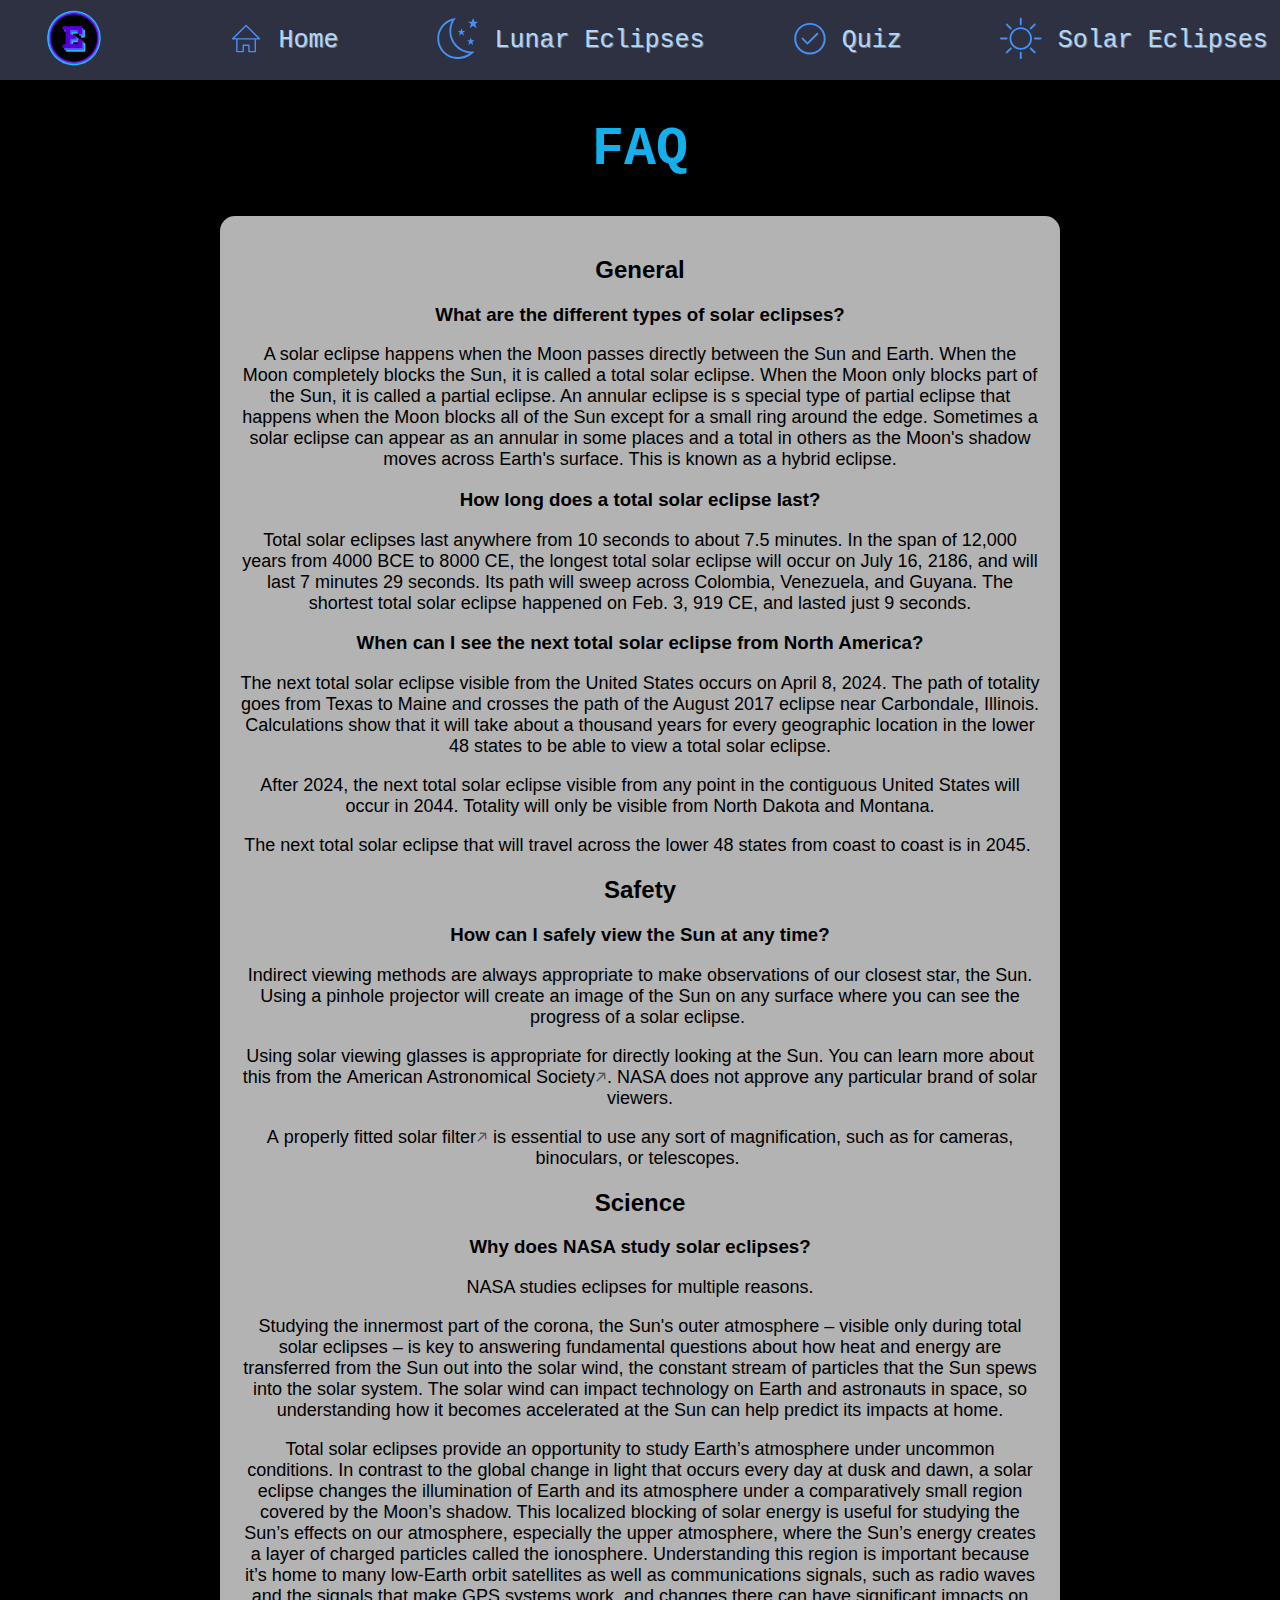
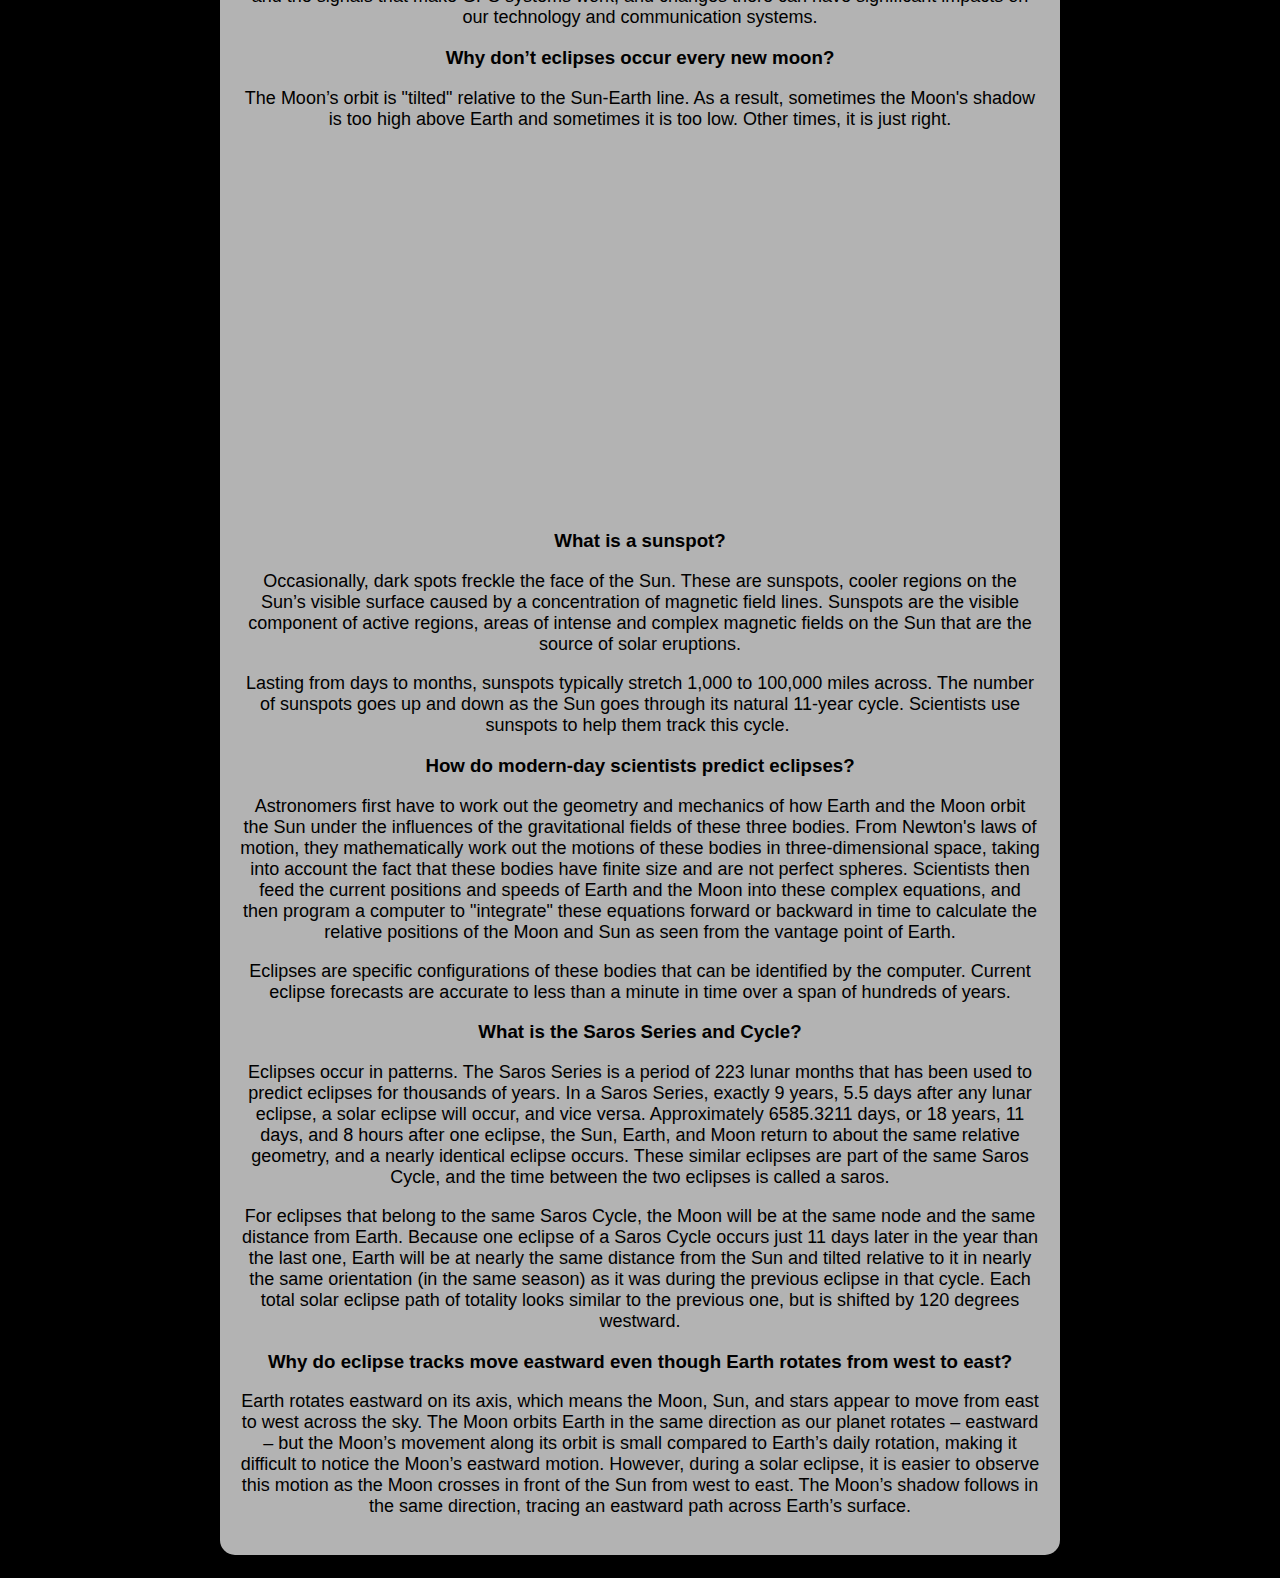
==== commit 185ce15e: "Merge branch 'main' of https://github.com/Ivailo2707/Eclipsopedia" ====
--- a/FAQ/faq.html
+++ b/FAQ/faq.html
@@ -63,8 +63,8 @@
     <h1 class="infocus">FAQ</h1>
     <div class="container">
       <div class="box">
-        <p class="infocus">sample text</p>
-      </div>
+        <!-- <p class="infocus">sample text</p> --->
+        <div class="GutenbergBlocks hds-module"><div class="BlockLayout BlockLayoutToc grid-row grid-container grid-container-block smd-padding-x-responsive margin-top-5 margin-bottom-2"><div class="grid-col-12 desktop:grid-col-7 desktop:grid-offset-3"><div id="hds-sidebar-nav-1" class="BlockWrapper hds-module width-full maxw-full CoreHeadingBlock"><div class="grid-container-block grid-container padding-0"><h2><span>General</span></h2></div></div></div></div><div class="BlockLayout BlockLayoutToc grid-row grid-container grid-container-block smd-padding-x-responsive margin-top-5 margin-bottom-2"><div class="grid-col-12 desktop:grid-col-7 desktop:grid-offset-3"><div id="hds-sidebar-nav-2" class="BlockWrapper hds-module width-full maxw-full CoreHeadingBlock"><div class="grid-container-block grid-container padding-0"><h3><span>What are the different types of solar eclipses?</span></h3></div></div></div></div><div class="BlockLayout BlockLayoutToc grid-row grid-container grid-container-block smd-padding-x-responsive margin-y-3"><div class="grid-col-12 desktop:grid-col-7 desktop:grid-offset-3"><div id="" class="BlockWrapper hds-module width-full maxw-full CoreParagraphBlock"><div class="grid-container-block grid-container padding-0"><p class="margin-0 padding-0">A solar eclipse happens when the Moon passes directly between the Sun and Earth. When the Moon completely blocks the Sun, it is called a total solar eclipse. When the Moon only blocks part of the Sun, it is called a partial eclipse. An annular eclipse is s special type of partial eclipse that happens when the Moon blocks all of the Sun except for a small ring around the edge. Sometimes a solar eclipse can appear as an annular in some places and a total in others as the Moon's shadow moves across Earth's surface. This is known as a hybrid eclipse.<br></p></div></div></div></div><div class="BlockLayout BlockLayoutToc grid-row grid-container grid-container-block smd-padding-x-responsive margin-top-5 margin-bottom-2"><div class="grid-col-12 desktop:grid-col-7 desktop:grid-offset-3"><div id="hds-sidebar-nav-3" class="BlockWrapper hds-module width-full maxw-full CoreHeadingBlock"><div class="grid-container-block grid-container padding-0"><h3><span><div>How long does a total solar eclipse last?</div></span></h3></div></div></div></div><div class="BlockLayout BlockLayoutToc grid-row grid-container grid-container-block smd-padding-x-responsive margin-y-3"><div class="grid-col-12 desktop:grid-col-7 desktop:grid-offset-3"><div id="" class="BlockWrapper hds-module width-full maxw-full CoreParagraphBlock"><div class="grid-container-block grid-container padding-0"><p class="margin-0 padding-0">Total solar eclipses last anywhere from 10 seconds to about 7.5 minutes. In the span of 12,000 years from 4000 BCE to 8000 CE, the longest total solar eclipse will occur on July 16, 2186, and will last 7 minutes 29 seconds. Its path will sweep across Colombia, Venezuela, and Guyana. The shortest total solar eclipse happened on Feb. 3, 919 CE, and lasted just 9 seconds.</p></div></div></div></div><div class="BlockLayout BlockLayoutToc grid-row grid-container grid-container-block smd-padding-x-responsive margin-top-5 margin-bottom-2"><div class="grid-col-12 desktop:grid-col-7 desktop:grid-offset-3"><div id="hds-sidebar-nav-4" class="BlockWrapper hds-module width-full maxw-full CoreHeadingBlock"><div class="grid-container-block grid-container padding-0"><h3><span><div>When can I see the next total solar eclipse from North America?</div></span></h3></div></div></div></div><div class="BlockLayout BlockLayoutToc grid-row grid-container grid-container-block smd-padding-x-responsive margin-y-3"><div class="grid-col-12 desktop:grid-col-7 desktop:grid-offset-3"><div id="" class="BlockWrapper hds-module width-full maxw-full CoreParagraphBlock"><div class="grid-container-block grid-container padding-0"><p class="margin-0 padding-0">The next total solar eclipse visible from the United States occurs on <a href="https://science.nasa.gov/eclipses/future-eclipses/eclipse-2024/">April 8, 2024</a>. The path of totality goes from Texas to Maine and crosses the path of the August 2017 eclipse near Carbondale, Illinois. Calculations show that it will take about a thousand years for every geographic location in the lower 48 states to be able to view a total solar eclipse.</p></div></div></div></div><div class="BlockLayout BlockLayoutToc grid-row grid-container grid-container-block smd-padding-x-responsive margin-y-3"><div class="grid-col-12 desktop:grid-col-7 desktop:grid-offset-3"><div id="" class="BlockWrapper hds-module width-full maxw-full CoreParagraphBlock"><div class="grid-container-block grid-container padding-0"><p class="margin-0 padding-0">After 2024, the next total solar eclipse visible from any point in the contiguous United States will occur in 2044. Totality will only be visible from North Dakota and Montana.</p></div></div></div></div><div class="BlockLayout BlockLayoutToc grid-row grid-container grid-container-block smd-padding-x-responsive margin-y-3"><div class="grid-col-12 desktop:grid-col-7 desktop:grid-offset-3"><div id="" class="BlockWrapper hds-module width-full maxw-full CoreParagraphBlock"><div class="grid-container-block grid-container padding-0"><p class="margin-0 padding-0">The next total solar eclipse that will travel across the lower 48 states from coast to coast is in 2045. &ZeroWidthSpace;</p></div></div></div></div><div class="BlockLayout BlockLayoutToc grid-row grid-container grid-container-block smd-padding-x-responsive margin-top-5 margin-bottom-2"><div class="grid-col-12 desktop:grid-col-7 desktop:grid-offset-3"><div id="hds-sidebar-nav-5" class="BlockWrapper hds-module width-full maxw-full CoreHeadingBlock"><div class="grid-container-block grid-container padding-0"><h2><span>Safety</span></h2></div></div></div></div><div class="BlockLayout BlockLayoutToc grid-row grid-container grid-container-block smd-padding-x-responsive margin-top-5 margin-bottom-2"><div class="grid-col-12 desktop:grid-col-7 desktop:grid-offset-3"><div id="hds-sidebar-nav-6" class="BlockWrapper hds-module width-full maxw-full CoreHeadingBlock"><div class="grid-container-block grid-container padding-0"><h3><span><div>How can I safely view the Sun at any time? </div></span></h3></div></div></div></div><div class="BlockLayout BlockLayoutToc grid-row grid-container grid-container-block smd-padding-x-responsive margin-y-3"><div class="grid-col-12 desktop:grid-col-7 desktop:grid-offset-3"><div id="" class="BlockWrapper hds-module width-full maxw-full CoreParagraphBlock"><div class="grid-container-block grid-container padding-0"><p class="margin-0 padding-0"><a href="https://solarsystem.nasa.gov/resources/2707/eclipse-cereal-box-viewer/">Indirect viewing methods</a>&nbsp;are always appropriate to make observations of our closest star, the Sun. Using a pinhole projector will create an image of the Sun on any surface where you can see the progress of a solar eclipse.&nbsp;</p></div></div></div></div><div class="BlockLayout BlockLayoutToc grid-row grid-container grid-container-block smd-padding-x-responsive margin-y-3"><div class="grid-col-12 desktop:grid-col-7 desktop:grid-offset-3"><div id="" class="BlockWrapper hds-module width-full maxw-full CoreParagraphBlock"><div class="grid-container-block grid-container padding-0"><p class="margin-0 padding-0">Using solar viewing glasses is appropriate for directly looking at the Sun. You can learn more about this from the&nbsp;<a href="https://eclipse.aas.org/eye-safety/iso-certification" aria-label="American Astronomical Society (this link sends you to an external site)">American Astronomical Society<svg fill="none" viewBox="0 0 12 12" height="12" width="12" class="smd-external-link-warning-icon"><path d="M2.26406 10.7494L8.94812 4.06533L9.08745 8.28176L10.4609 8.3273L10.2426 1.75738L3.67268 1.53908L3.71822 2.91253L7.93466 3.05186L1.25059 9.73592L2.26406 10.7494Z" fill="#58585B"></path></svg></a>. NASA does not approve any particular brand of solar viewers.</p></div></div></div></div><div class="BlockLayout BlockLayoutToc grid-row grid-container grid-container-block smd-padding-x-responsive margin-y-3"><div class="grid-col-12 desktop:grid-col-7 desktop:grid-offset-3"><div id="" class="BlockWrapper hds-module width-full maxw-full CoreParagraphBlock"><div class="grid-container-block grid-container padding-0"><p class="margin-0 padding-0">A&nbsp;<a href="https://eclipse.aas.org/eye-safety/projection" aria-label="properly fitted solar filter (this link sends you to an external site)">properly fitted solar filter<svg fill="none" viewBox="0 0 12 12" height="12" width="12" class="smd-external-link-warning-icon"><path d="M2.26406 10.7494L8.94812 4.06533L9.08745 8.28176L10.4609 8.3273L10.2426 1.75738L3.67268 1.53908L3.71822 2.91253L7.93466 3.05186L1.25059 9.73592L2.26406 10.7494Z" fill="#58585B"></path></svg></a>&nbsp;is essential to use any sort of magnification, such as for cameras, binoculars, or telescopes.&nbsp;</p></div></div></div></div><div class="BlockLayout BlockLayoutToc grid-row grid-container grid-container-block smd-padding-x-responsive margin-top-5 margin-bottom-2"><div class="grid-col-12 desktop:grid-col-7 desktop:grid-offset-3"><div id="hds-sidebar-nav-7" class="BlockWrapper hds-module width-full maxw-full CoreHeadingBlock"><div class="grid-container-block grid-container padding-0"><h2><span>Science</span></h2></div></div></div></div><div class="BlockLayout BlockLayoutToc grid-row grid-container grid-container-block smd-padding-x-responsive margin-top-5 margin-bottom-2"><div class="grid-col-12 desktop:grid-col-7 desktop:grid-offset-3"><div id="hds-sidebar-nav-8" class="BlockWrapper hds-module width-full maxw-full CoreHeadingBlock"><div class="grid-container-block grid-container padding-0"><h3><span><div>Why does NASA study solar eclipses? </div></span></h3></div></div></div></div><div class="BlockLayout BlockLayoutToc grid-row grid-container grid-container-block smd-padding-x-responsive margin-y-3"><div class="grid-col-12 desktop:grid-col-7 desktop:grid-offset-3"><div id="" class="BlockWrapper hds-module width-full maxw-full CoreParagraphBlock"><div class="grid-container-block grid-container padding-0"><p class="margin-0 padding-0">NASA studies eclipses for multiple reasons.</p></div></div></div></div><div class="BlockLayout BlockLayoutToc grid-row grid-container grid-container-block smd-padding-x-responsive margin-y-3"><div class="grid-col-12 desktop:grid-col-7 desktop:grid-offset-3"><div id="" class="BlockWrapper hds-module width-full maxw-full CoreParagraphBlock"><div class="grid-container-block grid-container padding-0"><p class="margin-0 padding-0">Studying the innermost part of the corona, the Sun's outer atmosphere – visible only during total solar eclipses – is key to answering fundamental questions about how heat and energy are transferred from the Sun out into the solar wind, the constant stream of particles that the Sun spews into the solar system. The solar wind can impact technology on Earth and astronauts in space, so understanding how it becomes accelerated at the Sun can help predict its impacts at home.</p></div></div></div></div><div class="BlockLayout BlockLayoutToc grid-row grid-container grid-container-block smd-padding-x-responsive margin-y-3"><div class="grid-col-12 desktop:grid-col-7 desktop:grid-offset-3"><div id="" class="BlockWrapper hds-module width-full maxw-full CoreParagraphBlock"><div class="grid-container-block grid-container padding-0"><p class="margin-0 padding-0">Total solar eclipses provide an opportunity to study Earth’s atmosphere under uncommon conditions. In contrast to the global change in light that occurs every day at dusk and dawn, a solar eclipse changes the illumination of Earth and its atmosphere under a comparatively small region covered by the Moon’s shadow. This localized blocking of solar energy is useful for studying the Sun’s effects on our atmosphere, especially the upper atmosphere, where the Sun’s energy creates a layer of charged particles called the ionosphere. Understanding this region is important because it’s home to many low-Earth orbit satellites as well as communications signals, such as radio waves and the signals that make GPS systems work, and changes there can have significant impacts on our technology and communication systems.</p></div></div></div></div><div class="BlockLayout BlockLayoutToc grid-row grid-container grid-container-block smd-padding-x-responsive margin-top-5 margin-bottom-2"><div class="grid-col-12 desktop:grid-col-7 desktop:grid-offset-3"><div id="hds-sidebar-nav-9" class="BlockWrapper hds-module width-full maxw-full CoreHeadingBlock"><div class="grid-container-block grid-container padding-0"><h3><span><div>Why don’t eclipses occur every new moon?</div></span></h3></div></div></div></div><div class="BlockLayout BlockLayoutToc grid-row grid-container grid-container-block smd-padding-x-responsive margin-y-3"><div class="grid-col-12 desktop:grid-col-7 desktop:grid-offset-3"><div id="" class="BlockWrapper hds-module width-full maxw-full CoreParagraphBlock"><div class="grid-container-block grid-container padding-0"><p class="margin-0 padding-0">The Moon’s orbit is "tilted" relative to the Sun-Earth line. As a result,&nbsp;sometimes the Moon's shadow is too high above Earth and sometimes it is too low. Other times, it is just right.</p></div></div></div></div><div class="BlockLayout BlockLayoutToc grid-row grid-container grid-container-block smd-padding-x-responsive margin-y-5 desktop:margin-y-6"><div class="grid-col-12 desktop:grid-col-7 desktop:grid-offset-3"><div id="" class="BlockWrapper hds-module CoreEmbedBlock hds-media margin-left-auto margin-right-auto hds-media-align-"><figure class="wp-block-embed is-type-video is-provider-youtube wp-block-embed-youtube"><div class="flex-container"><div class="wp-block-embed__wrapper"><iframe title="What determines when we have an eclipse?" width="640" height="360" src="https://www.youtube.com/embed/T_uUHCbZJmU?feature=oembed" frameborder="0" allow="accelerometer; autoplay; clipboard-write; encrypted-media; gyroscope; picture-in-picture; web-share" allowfullscreen=""></iframe></div><!----></div></figure></div></div></div><div class="BlockLayout BlockLayoutToc grid-row grid-container grid-container-block smd-padding-x-responsive margin-top-5 margin-bottom-2"><div class="grid-col-12 desktop:grid-col-7 desktop:grid-offset-3"><div id="hds-sidebar-nav-10" class="BlockWrapper hds-module width-full maxw-full CoreHeadingBlock"><div class="grid-container-block grid-container padding-0"><h3><span><div>What is a sunspot?</div></span></h3></div></div></div></div><div class="BlockLayout BlockLayoutToc grid-row grid-container grid-container-block smd-padding-x-responsive margin-y-3"><div class="grid-col-12 desktop:grid-col-7 desktop:grid-offset-3"><div id="" class="BlockWrapper hds-module width-full maxw-full CoreParagraphBlock"><div class="grid-container-block grid-container padding-0"><p class="margin-0 padding-0">Occasionally, dark spots freckle the face of the Sun. These are sunspots, cooler regions on the Sun’s visible surface caused by a concentration of magnetic field lines. Sunspots are the visible component of active regions, areas of intense and complex magnetic fields on the Sun that are the source of solar eruptions.</p></div></div></div></div><div class="BlockLayout BlockLayoutToc grid-row grid-container grid-container-block smd-padding-x-responsive margin-y-3"><div class="grid-col-12 desktop:grid-col-7 desktop:grid-offset-3"><div id="" class="BlockWrapper hds-module width-full maxw-full CoreParagraphBlock"><div class="grid-container-block grid-container padding-0"><p class="margin-0 padding-0">Lasting from days to months, sunspots typically stretch 1,000 to 100,000 miles across. The number of sunspots goes up and down as the Sun goes through its natural 11-year cycle. Scientists use sunspots to help them track this cycle.&nbsp;</p></div></div></div></div><div class="BlockLayout BlockLayoutToc grid-row grid-container grid-container-block smd-padding-x-responsive margin-top-5 margin-bottom-2"><div class="grid-col-12 desktop:grid-col-7 desktop:grid-offset-3"><div id="hds-sidebar-nav-11" class="BlockWrapper hds-module width-full maxw-full CoreHeadingBlock"><div class="grid-container-block grid-container padding-0"><h3><span><div>How do modern-day scientists predict eclipses?</div></span></h3></div></div></div></div><div class="BlockLayout BlockLayoutToc grid-row grid-container grid-container-block smd-padding-x-responsive margin-y-3"><div class="grid-col-12 desktop:grid-col-7 desktop:grid-offset-3"><div id="" class="BlockWrapper hds-module width-full maxw-full CoreParagraphBlock"><div class="grid-container-block grid-container padding-0"><p class="margin-0 padding-0">Astronomers first have to work out the geometry and mechanics of how Earth and the Moon orbit the Sun under the influences of the gravitational fields of these three bodies. From Newton's laws of motion, they mathematically work out the motions of these bodies in three-dimensional space, taking into account the fact that these bodies have finite size and are not perfect spheres. Scientists then feed the current positions and speeds of Earth and the Moon into these complex equations, and then program a computer to "integrate" these equations forward or backward in time to calculate the relative positions of the Moon and Sun as seen from the vantage point of Earth.</p></div></div></div></div><div class="BlockLayout BlockLayoutToc grid-row grid-container grid-container-block smd-padding-x-responsive margin-y-3"><div class="grid-col-12 desktop:grid-col-7 desktop:grid-offset-3"><div id="" class="BlockWrapper hds-module width-full maxw-full CoreParagraphBlock"><div class="grid-container-block grid-container padding-0"><p class="margin-0 padding-0">Eclipses are specific configurations of these bodies that can be identified by the computer. Current eclipse forecasts are accurate to less than a minute in time over a span of hundreds of years.</p></div></div></div></div><div class="BlockLayout BlockLayoutToc grid-row grid-container grid-container-block smd-padding-x-responsive margin-top-5 margin-bottom-2"><div class="grid-col-12 desktop:grid-col-7 desktop:grid-offset-3"><div id="hds-sidebar-nav-12" class="BlockWrapper hds-module width-full maxw-full CoreHeadingBlock"><div class="grid-container-block grid-container padding-0"><h3><span><div>What is the Saros Series and Cycle?</div></span></h3></div></div></div></div><div class="BlockLayout BlockLayoutToc grid-row grid-container grid-container-block smd-padding-x-responsive margin-y-3"><div class="grid-col-12 desktop:grid-col-7 desktop:grid-offset-3"><div id="" class="BlockWrapper hds-module width-full maxw-full CoreParagraphBlock"><div class="grid-container-block grid-container padding-0"><p class="margin-0 padding-0">Eclipses occur in patterns. The Saros Series is a period of 223 lunar months that has been used to predict eclipses for thousands of years. In a Saros Series, exactly 9 years, 5.5 days after any lunar eclipse, a solar eclipse will occur, and vice versa. Approximately 6585.3211 days, or 18 years, 11 days, and 8 hours after one eclipse, the Sun, Earth, and Moon return to about the same relative geometry, and a nearly identical eclipse occurs. These similar eclipses are part of the same Saros Cycle, and the time between the two eclipses is called a saros.</p></div></div></div></div><div class="BlockLayout BlockLayoutToc grid-row grid-container grid-container-block smd-padding-x-responsive margin-y-3"><div class="grid-col-12 desktop:grid-col-7 desktop:grid-offset-3"><div id="" class="BlockWrapper hds-module width-full maxw-full CoreParagraphBlock"><div class="grid-container-block grid-container padding-0"><p class="margin-0 padding-0">For eclipses that belong to the same Saros Cycle, the Moon will be at the same node and the same distance from Earth. Because one eclipse of a Saros Cycle occurs just 11 days later in the year than the last one, Earth will be at nearly the same distance from the Sun and tilted relative to it in nearly the same orientation (in the same season) as it was during the previous eclipse in that cycle. Each total solar eclipse path of totality looks similar to the previous one, but is shifted by 120 degrees westward.</p></div></div></div></div><div class="BlockLayout BlockLayoutToc grid-row grid-container grid-container-block smd-padding-x-responsive margin-top-5 margin-bottom-2"><div class="grid-col-12 desktop:grid-col-7 desktop:grid-offset-3"><div id="hds-sidebar-nav-13" class="BlockWrapper hds-module width-full maxw-full CoreHeadingBlock"><div class="grid-container-block grid-container padding-0"><h3><span>Why do eclipse tracks move eastward even though Earth rotates from west to east?</span></h3></div></div></div></div><div class="BlockLayout BlockLayoutToc grid-row grid-container grid-container-block smd-padding-x-responsive margin-y-3"><div class="grid-col-12 desktop:grid-col-7 desktop:grid-offset-3"><div id="" class="BlockWrapper hds-module width-full maxw-full CoreParagraphBlock"><div class="grid-container-block grid-container padding-0"><p class="margin-0 padding-0">Earth rotates eastward on its axis, which means the Moon, Sun, and stars appear to move from east to west across the sky. The Moon orbits Earth in the same direction as our planet rotates – eastward – but the Moon’s movement along its orbit is small compared to Earth’s daily rotation, making it difficult to notice the Moon’s eastward motion. However, during a solar eclipse, it is easier to observe this motion as the Moon crosses in front of the Sun from west to east. The Moon’s shadow follows in the same direction, tracing an eastward path across Earth’s surface.</p></div></div></div></div></div>
     </div>
 
     <div class="loader"></div>
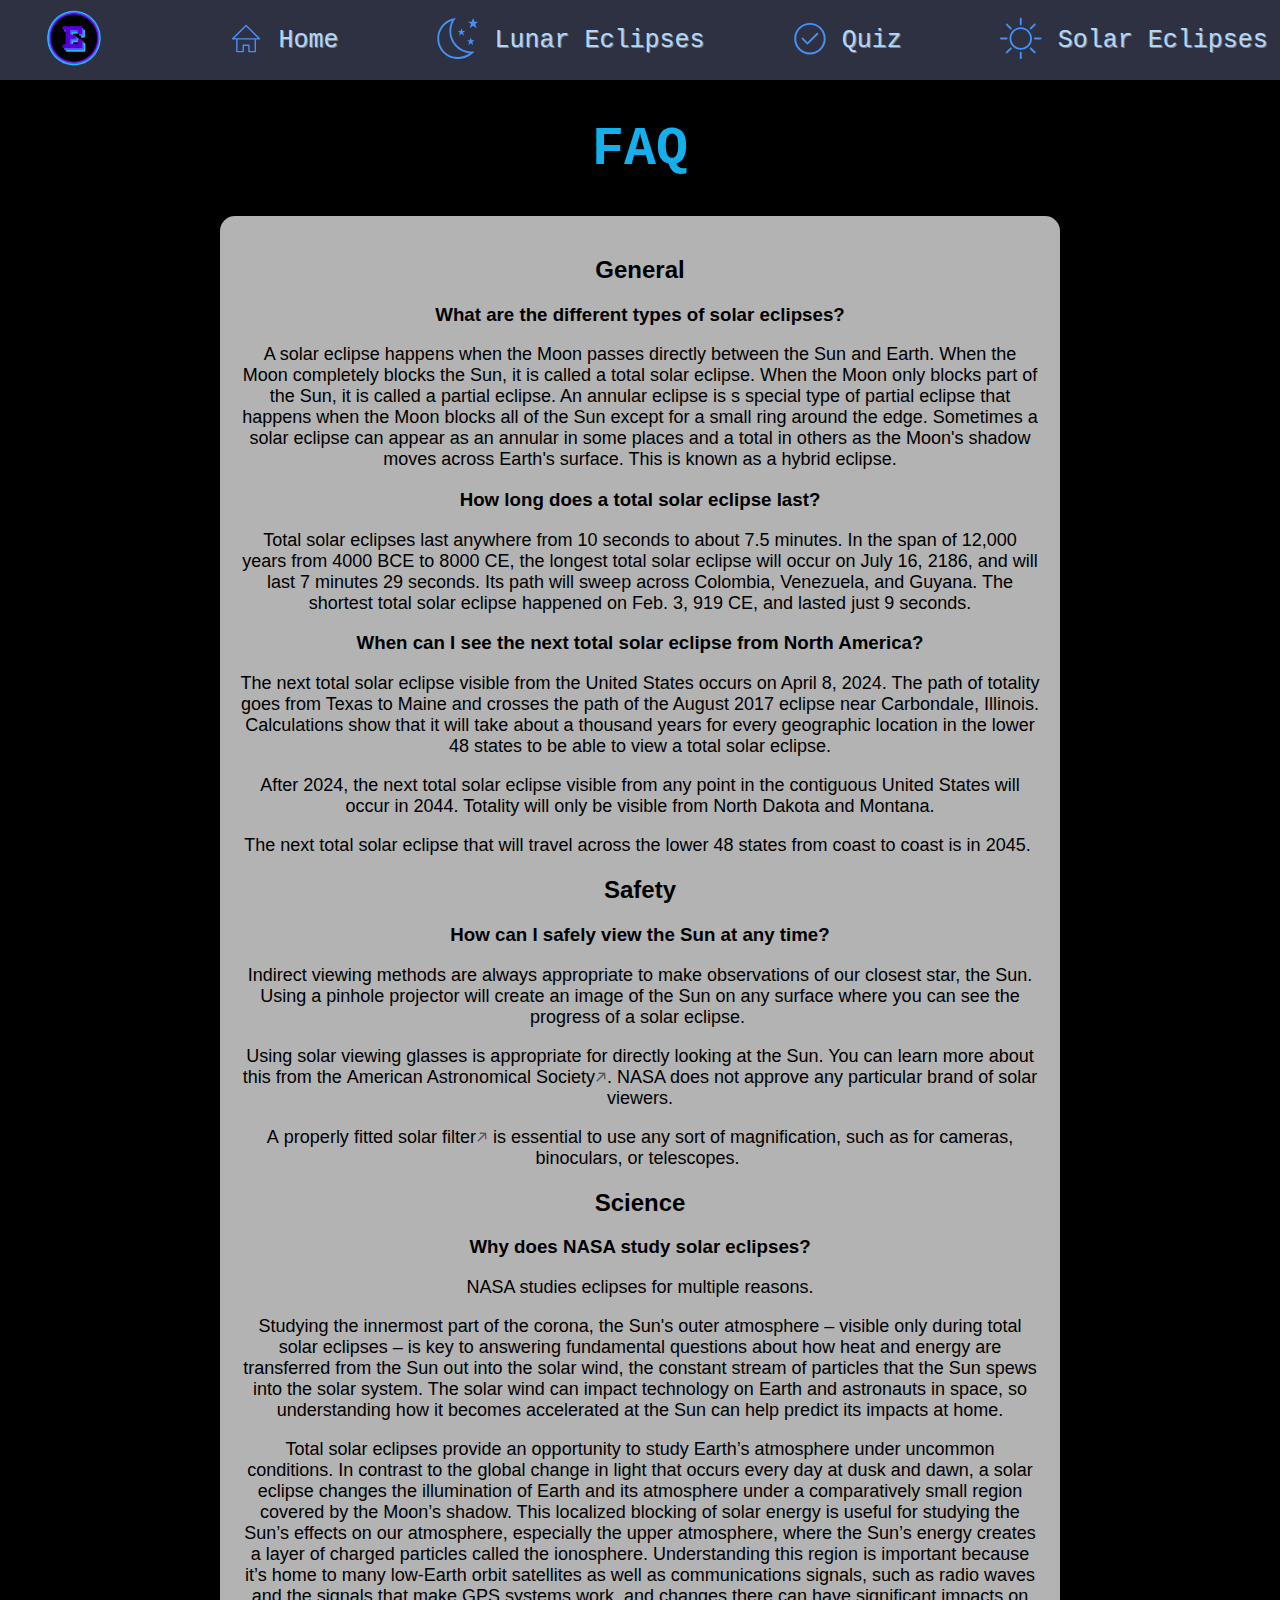
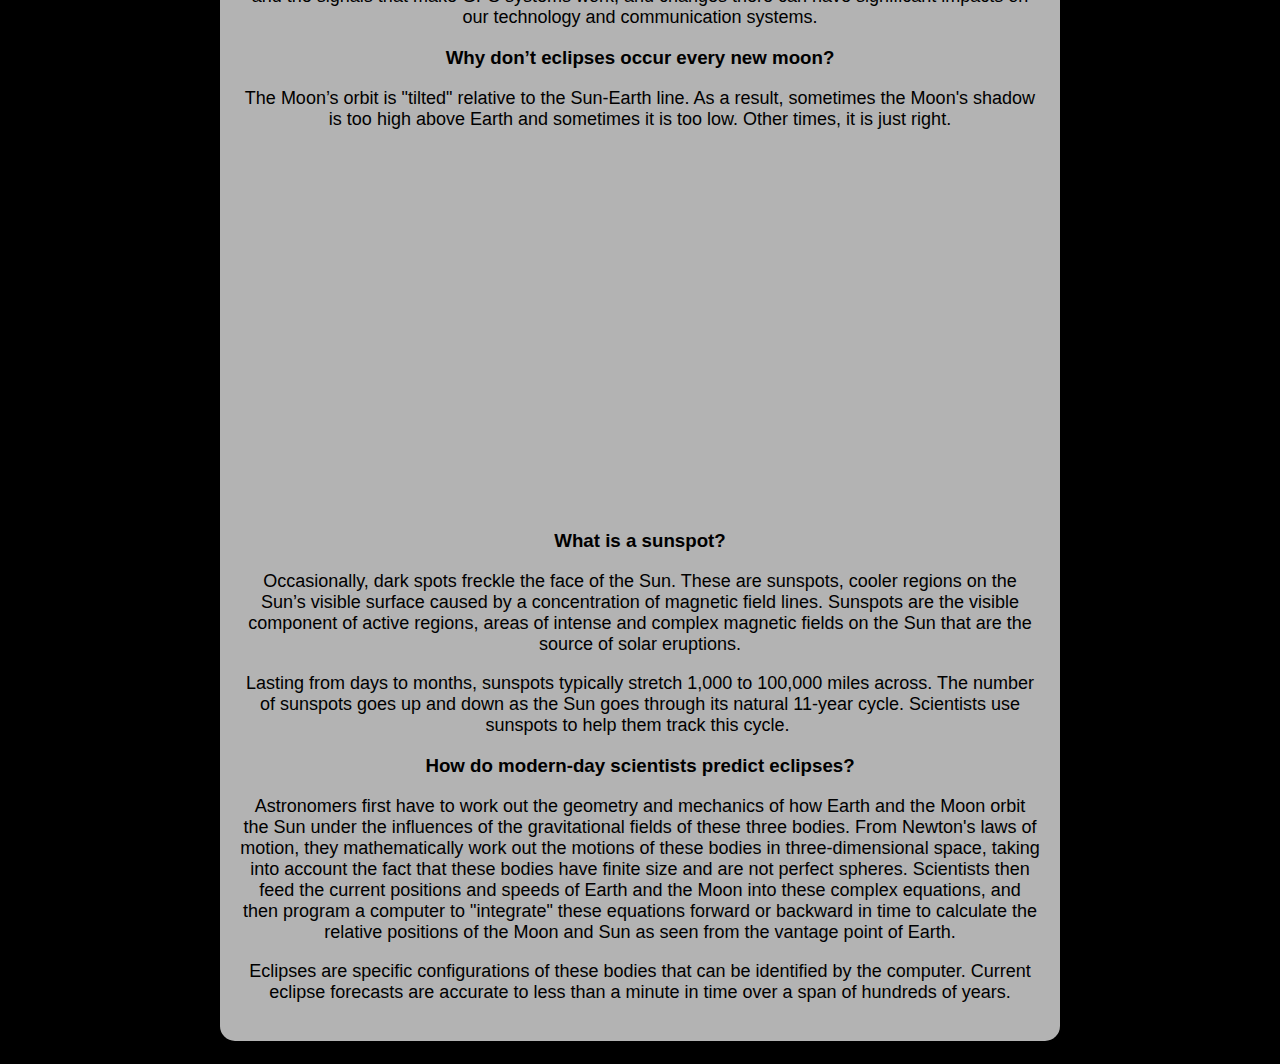
==== commit 8a22c92b: "faq question fix" ====
--- a/FAQ/faq.html
+++ b/FAQ/faq.html
@@ -64,10 +64,9 @@
     <div class="container">
       <div class="box">
         <!-- <p class="infocus">sample text</p> --->
-        <div class="GutenbergBlocks hds-module"><div class="BlockLayout BlockLayoutToc grid-row grid-container grid-container-block smd-padding-x-responsive margin-top-5 margin-bottom-2"><div class="grid-col-12 desktop:grid-col-7 desktop:grid-offset-3"><div id="hds-sidebar-nav-1" class="BlockWrapper hds-module width-full maxw-full CoreHeadingBlock"><div class="grid-container-block grid-container padding-0"><h2><span>General</span></h2></div></div></div></div><div class="BlockLayout BlockLayoutToc grid-row grid-container grid-container-block smd-padding-x-responsive margin-top-5 margin-bottom-2"><div class="grid-col-12 desktop:grid-col-7 desktop:grid-offset-3"><div id="hds-sidebar-nav-2" class="BlockWrapper hds-module width-full maxw-full CoreHeadingBlock"><div class="grid-container-block grid-container padding-0"><h3><span>What are the different types of solar eclipses?</span></h3></div></div></div></div><div class="BlockLayout BlockLayoutToc grid-row grid-container grid-container-block smd-padding-x-responsive margin-y-3"><div class="grid-col-12 desktop:grid-col-7 desktop:grid-offset-3"><div id="" class="BlockWrapper hds-module width-full maxw-full CoreParagraphBlock"><div class="grid-container-block grid-container padding-0"><p class="margin-0 padding-0">A solar eclipse happens when the Moon passes directly between the Sun and Earth. When the Moon completely blocks the Sun, it is called a total solar eclipse. When the Moon only blocks part of the Sun, it is called a partial eclipse. An annular eclipse is s special type of partial eclipse that happens when the Moon blocks all of the Sun except for a small ring around the edge. Sometimes a solar eclipse can appear as an annular in some places and a total in others as the Moon's shadow moves across Earth's surface. This is known as a hybrid eclipse.<br></p></div></div></div></div><div class="BlockLayout BlockLayoutToc grid-row grid-container grid-container-block smd-padding-x-responsive margin-top-5 margin-bottom-2"><div class="grid-col-12 desktop:grid-col-7 desktop:grid-offset-3"><div id="hds-sidebar-nav-3" class="BlockWrapper hds-module width-full maxw-full CoreHeadingBlock"><div class="grid-container-block grid-container padding-0"><h3><span><div>How long does a total solar eclipse last?</div></span></h3></div></div></div></div><div class="BlockLayout BlockLayoutToc grid-row grid-container grid-container-block smd-padding-x-responsive margin-y-3"><div class="grid-col-12 desktop:grid-col-7 desktop:grid-offset-3"><div id="" class="BlockWrapper hds-module width-full maxw-full CoreParagraphBlock"><div class="grid-container-block grid-container padding-0"><p class="margin-0 padding-0">Total solar eclipses last anywhere from 10 seconds to about 7.5 minutes. In the span of 12,000 years from 4000 BCE to 8000 CE, the longest total solar eclipse will occur on July 16, 2186, and will last 7 minutes 29 seconds. Its path will sweep across Colombia, Venezuela, and Guyana. The shortest total solar eclipse happened on Feb. 3, 919 CE, and lasted just 9 seconds.</p></div></div></div></div><div class="BlockLayout BlockLayoutToc grid-row grid-container grid-container-block smd-padding-x-responsive margin-top-5 margin-bottom-2"><div class="grid-col-12 desktop:grid-col-7 desktop:grid-offset-3"><div id="hds-sidebar-nav-4" class="BlockWrapper hds-module width-full maxw-full CoreHeadingBlock"><div class="grid-container-block grid-container padding-0"><h3><span><div>When can I see the next total solar eclipse from North America?</div></span></h3></div></div></div></div><div class="BlockLayout BlockLayoutToc grid-row grid-container grid-container-block smd-padding-x-responsive margin-y-3"><div class="grid-col-12 desktop:grid-col-7 desktop:grid-offset-3"><div id="" class="BlockWrapper hds-module width-full maxw-full CoreParagraphBlock"><div class="grid-container-block grid-container padding-0"><p class="margin-0 padding-0">The next total solar eclipse visible from the United States occurs on <a href="https://science.nasa.gov/eclipses/future-eclipses/eclipse-2024/">April 8, 2024</a>. The path of totality goes from Texas to Maine and crosses the path of the August 2017 eclipse near Carbondale, Illinois. Calculations show that it will take about a thousand years for every geographic location in the lower 48 states to be able to view a total solar eclipse.</p></div></div></div></div><div class="BlockLayout BlockLayoutToc grid-row grid-container grid-container-block smd-padding-x-responsive margin-y-3"><div class="grid-col-12 desktop:grid-col-7 desktop:grid-offset-3"><div id="" class="BlockWrapper hds-module width-full maxw-full CoreParagraphBlock"><div class="grid-container-block grid-container padding-0"><p class="margin-0 padding-0">After 2024, the next total solar eclipse visible from any point in the contiguous United States will occur in 2044. Totality will only be visible from North Dakota and Montana.</p></div></div></div></div><div class="BlockLayout BlockLayoutToc grid-row grid-container grid-container-block smd-padding-x-responsive margin-y-3"><div class="grid-col-12 desktop:grid-col-7 desktop:grid-offset-3"><div id="" class="BlockWrapper hds-module width-full maxw-full CoreParagraphBlock"><div class="grid-container-block grid-container padding-0"><p class="margin-0 padding-0">The next total solar eclipse that will travel across the lower 48 states from coast to coast is in 2045. &ZeroWidthSpace;</p></div></div></div></div><div class="BlockLayout BlockLayoutToc grid-row grid-container grid-container-block smd-padding-x-responsive margin-top-5 margin-bottom-2"><div class="grid-col-12 desktop:grid-col-7 desktop:grid-offset-3"><div id="hds-sidebar-nav-5" class="BlockWrapper hds-module width-full maxw-full CoreHeadingBlock"><div class="grid-container-block grid-container padding-0"><h2><span>Safety</span></h2></div></div></div></div><div class="BlockLayout BlockLayoutToc grid-row grid-container grid-container-block smd-padding-x-responsive margin-top-5 margin-bottom-2"><div class="grid-col-12 desktop:grid-col-7 desktop:grid-offset-3"><div id="hds-sidebar-nav-6" class="BlockWrapper hds-module width-full maxw-full CoreHeadingBlock"><div class="grid-container-block grid-container padding-0"><h3><span><div>How can I safely view the Sun at any time? </div></span></h3></div></div></div></div><div class="BlockLayout BlockLayoutToc grid-row grid-container grid-container-block smd-padding-x-responsive margin-y-3"><div class="grid-col-12 desktop:grid-col-7 desktop:grid-offset-3"><div id="" class="BlockWrapper hds-module width-full maxw-full CoreParagraphBlock"><div class="grid-container-block grid-container padding-0"><p class="margin-0 padding-0"><a href="https://solarsystem.nasa.gov/resources/2707/eclipse-cereal-box-viewer/">Indirect viewing methods</a>&nbsp;are always appropriate to make observations of our closest star, the Sun. Using a pinhole projector will create an image of the Sun on any surface where you can see the progress of a solar eclipse.&nbsp;</p></div></div></div></div><div class="BlockLayout BlockLayoutToc grid-row grid-container grid-container-block smd-padding-x-responsive margin-y-3"><div class="grid-col-12 desktop:grid-col-7 desktop:grid-offset-3"><div id="" class="BlockWrapper hds-module width-full maxw-full CoreParagraphBlock"><div class="grid-container-block grid-container padding-0"><p class="margin-0 padding-0">Using solar viewing glasses is appropriate for directly looking at the Sun. You can learn more about this from the&nbsp;<a href="https://eclipse.aas.org/eye-safety/iso-certification" aria-label="American Astronomical Society (this link sends you to an external site)">American Astronomical Society<svg fill="none" viewBox="0 0 12 12" height="12" width="12" class="smd-external-link-warning-icon"><path d="M2.26406 10.7494L8.94812 4.06533L9.08745 8.28176L10.4609 8.3273L10.2426 1.75738L3.67268 1.53908L3.71822 2.91253L7.93466 3.05186L1.25059 9.73592L2.26406 10.7494Z" fill="#58585B"></path></svg></a>. NASA does not approve any particular brand of solar viewers.</p></div></div></div></div><div class="BlockLayout BlockLayoutToc grid-row grid-container grid-container-block smd-padding-x-responsive margin-y-3"><div class="grid-col-12 desktop:grid-col-7 desktop:grid-offset-3"><div id="" class="BlockWrapper hds-module width-full maxw-full CoreParagraphBlock"><div class="grid-container-block grid-container padding-0"><p class="margin-0 padding-0">A&nbsp;<a href="https://eclipse.aas.org/eye-safety/projection" aria-label="properly fitted solar filter (this link sends you to an external site)">properly fitted solar filter<svg fill="none" viewBox="0 0 12 12" height="12" width="12" class="smd-external-link-warning-icon"><path d="M2.26406 10.7494L8.94812 4.06533L9.08745 8.28176L10.4609 8.3273L10.2426 1.75738L3.67268 1.53908L3.71822 2.91253L7.93466 3.05186L1.25059 9.73592L2.26406 10.7494Z" fill="#58585B"></path></svg></a>&nbsp;is essential to use any sort of magnification, such as for cameras, binoculars, or telescopes.&nbsp;</p></div></div></div></div><div class="BlockLayout BlockLayoutToc grid-row grid-container grid-container-block smd-padding-x-responsive margin-top-5 margin-bottom-2"><div class="grid-col-12 desktop:grid-col-7 desktop:grid-offset-3"><div id="hds-sidebar-nav-7" class="BlockWrapper hds-module width-full maxw-full CoreHeadingBlock"><div class="grid-container-block grid-container padding-0"><h2><span>Science</span></h2></div></div></div></div><div class="BlockLayout BlockLayoutToc grid-row grid-container grid-container-block smd-padding-x-responsive margin-top-5 margin-bottom-2"><div class="grid-col-12 desktop:grid-col-7 desktop:grid-offset-3"><div id="hds-sidebar-nav-8" class="BlockWrapper hds-module width-full maxw-full CoreHeadingBlock"><div class="grid-container-block grid-container padding-0"><h3><span><div>Why does NASA study solar eclipses? </div></span></h3></div></div></div></div><div class="BlockLayout BlockLayoutToc grid-row grid-container grid-container-block smd-padding-x-responsive margin-y-3"><div class="grid-col-12 desktop:grid-col-7 desktop:grid-offset-3"><div id="" class="BlockWrapper hds-module width-full maxw-full CoreParagraphBlock"><div class="grid-container-block grid-container padding-0"><p class="margin-0 padding-0">NASA studies eclipses for multiple reasons.</p></div></div></div></div><div class="BlockLayout BlockLayoutToc grid-row grid-container grid-container-block smd-padding-x-responsive margin-y-3"><div class="grid-col-12 desktop:grid-col-7 desktop:grid-offset-3"><div id="" class="BlockWrapper hds-module width-full maxw-full CoreParagraphBlock"><div class="grid-container-block grid-container padding-0"><p class="margin-0 padding-0">Studying the innermost part of the corona, the Sun's outer atmosphere – visible only during total solar eclipses – is key to answering fundamental questions about how heat and energy are transferred from the Sun out into the solar wind, the constant stream of particles that the Sun spews into the solar system. The solar wind can impact technology on Earth and astronauts in space, so understanding how it becomes accelerated at the Sun can help predict its impacts at home.</p></div></div></div></div><div class="BlockLayout BlockLayoutToc grid-row grid-container grid-container-block smd-padding-x-responsive margin-y-3"><div class="grid-col-12 desktop:grid-col-7 desktop:grid-offset-3"><div id="" class="BlockWrapper hds-module width-full maxw-full CoreParagraphBlock"><div class="grid-container-block grid-container padding-0"><p class="margin-0 padding-0">Total solar eclipses provide an opportunity to study Earth’s atmosphere under uncommon conditions. In contrast to the global change in light that occurs every day at dusk and dawn, a solar eclipse changes the illumination of Earth and its atmosphere under a comparatively small region covered by the Moon’s shadow. This localized blocking of solar energy is useful for studying the Sun’s effects on our atmosphere, especially the upper atmosphere, where the Sun’s energy creates a layer of charged particles called the ionosphere. Understanding this region is important because it’s home to many low-Earth orbit satellites as well as communications signals, such as radio waves and the signals that make GPS systems work, and changes there can have significant impacts on our technology and communication systems.</p></div></div></div></div><div class="BlockLayout BlockLayoutToc grid-row grid-container grid-container-block smd-padding-x-responsive margin-top-5 margin-bottom-2"><div class="grid-col-12 desktop:grid-col-7 desktop:grid-offset-3"><div id="hds-sidebar-nav-9" class="BlockWrapper hds-module width-full maxw-full CoreHeadingBlock"><div class="grid-container-block grid-container padding-0"><h3><span><div>Why don’t eclipses occur every new moon?</div></span></h3></div></div></div></div><div class="BlockLayout BlockLayoutToc grid-row grid-container grid-container-block smd-padding-x-responsive margin-y-3"><div class="grid-col-12 desktop:grid-col-7 desktop:grid-offset-3"><div id="" class="BlockWrapper hds-module width-full maxw-full CoreParagraphBlock"><div class="grid-container-block grid-container padding-0"><p class="margin-0 padding-0">The Moon’s orbit is "tilted" relative to the Sun-Earth line. As a result,&nbsp;sometimes the Moon's shadow is too high above Earth and sometimes it is too low. Other times, it is just right.</p></div></div></div></div><div class="BlockLayout BlockLayoutToc grid-row grid-container grid-container-block smd-padding-x-responsive margin-y-5 desktop:margin-y-6"><div class="grid-col-12 desktop:grid-col-7 desktop:grid-offset-3"><div id="" class="BlockWrapper hds-module CoreEmbedBlock hds-media margin-left-auto margin-right-auto hds-media-align-"><figure class="wp-block-embed is-type-video is-provider-youtube wp-block-embed-youtube"><div class="flex-container"><div class="wp-block-embed__wrapper"><iframe title="What determines when we have an eclipse?" width="640" height="360" src="https://www.youtube.com/embed/T_uUHCbZJmU?feature=oembed" frameborder="0" allow="accelerometer; autoplay; clipboard-write; encrypted-media; gyroscope; picture-in-picture; web-share" allowfullscreen=""></iframe></div><!----></div></figure></div></div></div><div class="BlockLayout BlockLayoutToc grid-row grid-container grid-container-block smd-padding-x-responsive margin-top-5 margin-bottom-2"><div class="grid-col-12 desktop:grid-col-7 desktop:grid-offset-3"><div id="hds-sidebar-nav-10" class="BlockWrapper hds-module width-full maxw-full CoreHeadingBlock"><div class="grid-container-block grid-container padding-0"><h3><span><div>What is a sunspot?</div></span></h3></div></div></div></div><div class="BlockLayout BlockLayoutToc grid-row grid-container grid-container-block smd-padding-x-responsive margin-y-3"><div class="grid-col-12 desktop:grid-col-7 desktop:grid-offset-3"><div id="" class="BlockWrapper hds-module width-full maxw-full CoreParagraphBlock"><div class="grid-container-block grid-container padding-0"><p class="margin-0 padding-0">Occasionally, dark spots freckle the face of the Sun. These are sunspots, cooler regions on the Sun’s visible surface caused by a concentration of magnetic field lines. Sunspots are the visible component of active regions, areas of intense and complex magnetic fields on the Sun that are the source of solar eruptions.</p></div></div></div></div><div class="BlockLayout BlockLayoutToc grid-row grid-container grid-container-block smd-padding-x-responsive margin-y-3"><div class="grid-col-12 desktop:grid-col-7 desktop:grid-offset-3"><div id="" class="BlockWrapper hds-module width-full maxw-full CoreParagraphBlock"><div class="grid-container-block grid-container padding-0"><p class="margin-0 padding-0">Lasting from days to months, sunspots typically stretch 1,000 to 100,000 miles across. The number of sunspots goes up and down as the Sun goes through its natural 11-year cycle. Scientists use sunspots to help them track this cycle.&nbsp;</p></div></div></div></div><div class="BlockLayout BlockLayoutToc grid-row grid-container grid-container-block smd-padding-x-responsive margin-top-5 margin-bottom-2"><div class="grid-col-12 desktop:grid-col-7 desktop:grid-offset-3"><div id="hds-sidebar-nav-11" class="BlockWrapper hds-module width-full maxw-full CoreHeadingBlock"><div class="grid-container-block grid-container padding-0"><h3><span><div>How do modern-day scientists predict eclipses?</div></span></h3></div></div></div></div><div class="BlockLayout BlockLayoutToc grid-row grid-container grid-container-block smd-padding-x-responsive margin-y-3"><div class="grid-col-12 desktop:grid-col-7 desktop:grid-offset-3"><div id="" class="BlockWrapper hds-module width-full maxw-full CoreParagraphBlock"><div class="grid-container-block grid-container padding-0"><p class="margin-0 padding-0">Astronomers first have to work out the geometry and mechanics of how Earth and the Moon orbit the Sun under the influences of the gravitational fields of these three bodies. From Newton's laws of motion, they mathematically work out the motions of these bodies in three-dimensional space, taking into account the fact that these bodies have finite size and are not perfect spheres. Scientists then feed the current positions and speeds of Earth and the Moon into these complex equations, and then program a computer to "integrate" these equations forward or backward in time to calculate the relative positions of the Moon and Sun as seen from the vantage point of Earth.</p></div></div></div></div><div class="BlockLayout BlockLayoutToc grid-row grid-container grid-container-block smd-padding-x-responsive margin-y-3"><div class="grid-col-12 desktop:grid-col-7 desktop:grid-offset-3"><div id="" class="BlockWrapper hds-module width-full maxw-full CoreParagraphBlock"><div class="grid-container-block grid-container padding-0"><p class="margin-0 padding-0">Eclipses are specific configurations of these bodies that can be identified by the computer. Current eclipse forecasts are accurate to less than a minute in time over a span of hundreds of years.</p></div></div></div></div><div class="BlockLayout BlockLayoutToc grid-row grid-container grid-container-block smd-padding-x-responsive margin-top-5 margin-bottom-2"><div class="grid-col-12 desktop:grid-col-7 desktop:grid-offset-3"><div id="hds-sidebar-nav-12" class="BlockWrapper hds-module width-full maxw-full CoreHeadingBlock"><div class="grid-container-block grid-container padding-0"><h3><span><div>What is the Saros Series and Cycle?</div></span></h3></div></div></div></div><div class="BlockLayout BlockLayoutToc grid-row grid-container grid-container-block smd-padding-x-responsive margin-y-3"><div class="grid-col-12 desktop:grid-col-7 desktop:grid-offset-3"><div id="" class="BlockWrapper hds-module width-full maxw-full CoreParagraphBlock"><div class="grid-container-block grid-container padding-0"><p class="margin-0 padding-0">Eclipses occur in patterns. The Saros Series is a period of 223 lunar months that has been used to predict eclipses for thousands of years. In a Saros Series, exactly 9 years, 5.5 days after any lunar eclipse, a solar eclipse will occur, and vice versa. Approximately 6585.3211 days, or 18 years, 11 days, and 8 hours after one eclipse, the Sun, Earth, and Moon return to about the same relative geometry, and a nearly identical eclipse occurs. These similar eclipses are part of the same Saros Cycle, and the time between the two eclipses is called a saros.</p></div></div></div></div><div class="BlockLayout BlockLayoutToc grid-row grid-container grid-container-block smd-padding-x-responsive margin-y-3"><div class="grid-col-12 desktop:grid-col-7 desktop:grid-offset-3"><div id="" class="BlockWrapper hds-module width-full maxw-full CoreParagraphBlock"><div class="grid-container-block grid-container padding-0"><p class="margin-0 padding-0">For eclipses that belong to the same Saros Cycle, the Moon will be at the same node and the same distance from Earth. Because one eclipse of a Saros Cycle occurs just 11 days later in the year than the last one, Earth will be at nearly the same distance from the Sun and tilted relative to it in nearly the same orientation (in the same season) as it was during the previous eclipse in that cycle. Each total solar eclipse path of totality looks similar to the previous one, but is shifted by 120 degrees westward.</p></div></div></div></div><div class="BlockLayout BlockLayoutToc grid-row grid-container grid-container-block smd-padding-x-responsive margin-top-5 margin-bottom-2"><div class="grid-col-12 desktop:grid-col-7 desktop:grid-offset-3"><div id="hds-sidebar-nav-13" class="BlockWrapper hds-module width-full maxw-full CoreHeadingBlock"><div class="grid-container-block grid-container padding-0"><h3><span>Why do eclipse tracks move eastward even though Earth rotates from west to east?</span></h3></div></div></div></div><div class="BlockLayout BlockLayoutToc grid-row grid-container grid-container-block smd-padding-x-responsive margin-y-3"><div class="grid-col-12 desktop:grid-col-7 desktop:grid-offset-3"><div id="" class="BlockWrapper hds-module width-full maxw-full CoreParagraphBlock"><div class="grid-container-block grid-container padding-0"><p class="margin-0 padding-0">Earth rotates eastward on its axis, which means the Moon, Sun, and stars appear to move from east to west across the sky. The Moon orbits Earth in the same direction as our planet rotates – eastward – but the Moon’s movement along its orbit is small compared to Earth’s daily rotation, making it difficult to notice the Moon’s eastward motion. However, during a solar eclipse, it is easier to observe this motion as the Moon crosses in front of the Sun from west to east. The Moon’s shadow follows in the same direction, tracing an eastward path across Earth’s surface.</p></div></div></div></div></div>
+      <div class="GutenbergBlocks hds-module"><div class="BlockLayout BlockLayoutToc grid-row grid-container grid-container-block smd-padding-x-responsive margin-top-5 margin-bottom-2"><div class="grid-col-12 desktop:grid-col-7 desktop:grid-offset-3"><div id="hds-sidebar-nav-1" class="BlockWrapper hds-module width-full maxw-full CoreHeadingBlock"><div class="grid-container-block grid-container padding-0"><h2><span>General</span></h2></div></div></div></div><div class="BlockLayout BlockLayoutToc grid-row grid-container grid-container-block smd-padding-x-responsive margin-top-5 margin-bottom-2"><div class="grid-col-12 desktop:grid-col-7 desktop:grid-offset-3"><div id="hds-sidebar-nav-2" class="BlockWrapper hds-module width-full maxw-full CoreHeadingBlock"><div class="grid-container-block grid-container padding-0"><h3><span>What are the different types of solar eclipses?</span></h3></div></div></div></div><div class="BlockLayout BlockLayoutToc grid-row grid-container grid-container-block smd-padding-x-responsive margin-y-3"><div class="grid-col-12 desktop:grid-col-7 desktop:grid-offset-3"><div id="" class="BlockWrapper hds-module width-full maxw-full CoreParagraphBlock"><div class="grid-container-block grid-container padding-0"><p class="margin-0 padding-0">A solar eclipse happens when the Moon passes directly between the Sun and Earth. When the Moon completely blocks the Sun, it is called a total solar eclipse. When the Moon only blocks part of the Sun, it is called a partial eclipse. An annular eclipse is s special type of partial eclipse that happens when the Moon blocks all of the Sun except for a small ring around the edge. Sometimes a solar eclipse can appear as an annular in some places and a total in others as the Moon's shadow moves across Earth's surface. This is known as a hybrid eclipse.<br></p></div></div></div></div><div class="BlockLayout BlockLayoutToc grid-row grid-container grid-container-block smd-padding-x-responsive margin-top-5 margin-bottom-2"><div class="grid-col-12 desktop:grid-col-7 desktop:grid-offset-3"><div id="hds-sidebar-nav-3" class="BlockWrapper hds-module width-full maxw-full CoreHeadingBlock"><div class="grid-container-block grid-container padding-0"><h3><span><div>How long does a total solar eclipse last?</div></span></h3></div></div></div></div><div class="BlockLayout BlockLayoutToc grid-row grid-container grid-container-block smd-padding-x-responsive margin-y-3"><div class="grid-col-12 desktop:grid-col-7 desktop:grid-offset-3"><div id="" class="BlockWrapper hds-module width-full maxw-full CoreParagraphBlock"><div class="grid-container-block grid-container padding-0"><p class="margin-0 padding-0">Total solar eclipses last anywhere from 10 seconds to about 7.5 minutes. In the span of 12,000 years from 4000 BCE to 8000 CE, the longest total solar eclipse will occur on July 16, 2186, and will last 7 minutes 29 seconds. Its path will sweep across Colombia, Venezuela, and Guyana. The shortest total solar eclipse happened on Feb. 3, 919 CE, and lasted just 9 seconds.</p></div></div></div></div><div class="BlockLayout BlockLayoutToc grid-row grid-container grid-container-block smd-padding-x-responsive margin-top-5 margin-bottom-2"><div class="grid-col-12 desktop:grid-col-7 desktop:grid-offset-3"><div id="hds-sidebar-nav-4" class="BlockWrapper hds-module width-full maxw-full CoreHeadingBlock"><div class="grid-container-block grid-container padding-0"><h3><span><div>When can I see the next total solar eclipse from North America?</div></span></h3></div></div></div></div><div class="BlockLayout BlockLayoutToc grid-row grid-container grid-container-block smd-padding-x-responsive margin-y-3"><div class="grid-col-12 desktop:grid-col-7 desktop:grid-offset-3"><div id="" class="BlockWrapper hds-module width-full maxw-full CoreParagraphBlock"><div class="grid-container-block grid-container padding-0"><p class="margin-0 padding-0">The next total solar eclipse visible from the United States occurs on <a href="https://science.nasa.gov/eclipses/future-eclipses/eclipse-2024/">April 8, 2024</a>. The path of totality goes from Texas to Maine and crosses the path of the August 2017 eclipse near Carbondale, Illinois. Calculations show that it will take about a thousand years for every geographic location in the lower 48 states to be able to view a total solar eclipse.</p></div></div></div></div><div class="BlockLayout BlockLayoutToc grid-row grid-container grid-container-block smd-padding-x-responsive margin-y-3"><div class="grid-col-12 desktop:grid-col-7 desktop:grid-offset-3"><div id="" class="BlockWrapper hds-module width-full maxw-full CoreParagraphBlock"><div class="grid-container-block grid-container padding-0"><p class="margin-0 padding-0">After 2024, the next total solar eclipse visible from any point in the contiguous United States will occur in 2044. Totality will only be visible from North Dakota and Montana.</p></div></div></div></div><div class="BlockLayout BlockLayoutToc grid-row grid-container grid-container-block smd-padding-x-responsive margin-y-3"><div class="grid-col-12 desktop:grid-col-7 desktop:grid-offset-3"><div id="" class="BlockWrapper hds-module width-full maxw-full CoreParagraphBlock"><div class="grid-container-block grid-container padding-0"><p class="margin-0 padding-0">The next total solar eclipse that will travel across the lower 48 states from coast to coast is in 2045. &ZeroWidthSpace;</p></div></div></div></div><div class="BlockLayout BlockLayoutToc grid-row grid-container grid-container-block smd-padding-x-responsive margin-top-5 margin-bottom-2"><div class="grid-col-12 desktop:grid-col-7 desktop:grid-offset-3"><div id="hds-sidebar-nav-5" class="BlockWrapper hds-module width-full maxw-full CoreHeadingBlock"><div class="grid-container-block grid-container padding-0"><h2><span>Safety</span></h2></div></div></div></div><div class="BlockLayout BlockLayoutToc grid-row grid-container grid-container-block smd-padding-x-responsive margin-top-5 margin-bottom-2"><div class="grid-col-12 desktop:grid-col-7 desktop:grid-offset-3"><div id="hds-sidebar-nav-6" class="BlockWrapper hds-module width-full maxw-full CoreHeadingBlock"><div class="grid-container-block grid-container padding-0"><h3><span><div>How can I safely view the Sun at any time? </div></span></h3></div></div></div></div><div class="BlockLayout BlockLayoutToc grid-row grid-container grid-container-block smd-padding-x-responsive margin-y-3"><div class="grid-col-12 desktop:grid-col-7 desktop:grid-offset-3"><div id="" class="BlockWrapper hds-module width-full maxw-full CoreParagraphBlock"><div class="grid-container-block grid-container padding-0"><p class="margin-0 padding-0"><a href="https://solarsystem.nasa.gov/resources/2707/eclipse-cereal-box-viewer/">Indirect viewing methods</a>&nbsp;are always appropriate to make observations of our closest star, the Sun. Using a pinhole projector will create an image of the Sun on any surface where you can see the progress of a solar eclipse.&nbsp;</p></div></div></div></div><div class="BlockLayout BlockLayoutToc grid-row grid-container grid-container-block smd-padding-x-responsive margin-y-3"><div class="grid-col-12 desktop:grid-col-7 desktop:grid-offset-3"><div id="" class="BlockWrapper hds-module width-full maxw-full CoreParagraphBlock"><div class="grid-container-block grid-container padding-0"><p class="margin-0 padding-0">Using solar viewing glasses is appropriate for directly looking at the Sun. You can learn more about this from the&nbsp;<a href="https://eclipse.aas.org/eye-safety/iso-certification" aria-label="American Astronomical Society (this link sends you to an external site)">American Astronomical Society<svg fill="none" viewBox="0 0 12 12" height="12" width="12" class="smd-external-link-warning-icon"><path d="M2.26406 10.7494L8.94812 4.06533L9.08745 8.28176L10.4609 8.3273L10.2426 1.75738L3.67268 1.53908L3.71822 2.91253L7.93466 3.05186L1.25059 9.73592L2.26406 10.7494Z" fill="#58585B"></path></svg></a>. NASA does not approve any particular brand of solar viewers.</p></div></div></div></div><div class="BlockLayout BlockLayoutToc grid-row grid-container grid-container-block smd-padding-x-responsive margin-y-3"><div class="grid-col-12 desktop:grid-col-7 desktop:grid-offset-3"><div id="" class="BlockWrapper hds-module width-full maxw-full CoreParagraphBlock"><div class="grid-container-block grid-container padding-0"><p class="margin-0 padding-0">A&nbsp;<a href="https://eclipse.aas.org/eye-safety/projection" aria-label="properly fitted solar filter (this link sends you to an external site)">properly fitted solar filter<svg fill="none" viewBox="0 0 12 12" height="12" width="12" class="smd-external-link-warning-icon"><path d="M2.26406 10.7494L8.94812 4.06533L9.08745 8.28176L10.4609 8.3273L10.2426 1.75738L3.67268 1.53908L3.71822 2.91253L7.93466 3.05186L1.25059 9.73592L2.26406 10.7494Z" fill="#58585B"></path></svg></a>&nbsp;is essential to use any sort of magnification, such as for cameras, binoculars, or telescopes.&nbsp;</p></div></div></div></div><div class="BlockLayout BlockLayoutToc grid-row grid-container grid-container-block smd-padding-x-responsive margin-top-5 margin-bottom-2"><div class="grid-col-12 desktop:grid-col-7 desktop:grid-offset-3"><div id="hds-sidebar-nav-7" class="BlockWrapper hds-module width-full maxw-full CoreHeadingBlock"><div class="grid-container-block grid-container padding-0"><h2><span>Science</span></h2></div></div></div></div><div class="BlockLayout BlockLayoutToc grid-row grid-container grid-container-block smd-padding-x-responsive margin-top-5 margin-bottom-2"><div class="grid-col-12 desktop:grid-col-7 desktop:grid-offset-3"><div id="hds-sidebar-nav-8" class="BlockWrapper hds-module width-full maxw-full CoreHeadingBlock"><div class="grid-container-block grid-container padding-0"><h3><span><div>Why does NASA study solar eclipses? </div></span></h3></div></div></div></div><div class="BlockLayout BlockLayoutToc grid-row grid-container grid-container-block smd-padding-x-responsive margin-y-3"><div class="grid-col-12 desktop:grid-col-7 desktop:grid-offset-3"><div id="" class="BlockWrapper hds-module width-full maxw-full CoreParagraphBlock"><div class="grid-container-block grid-container padding-0"><p class="margin-0 padding-0">NASA studies eclipses for multiple reasons.</p></div></div></div></div><div class="BlockLayout BlockLayoutToc grid-row grid-container grid-container-block smd-padding-x-responsive margin-y-3"><div class="grid-col-12 desktop:grid-col-7 desktop:grid-offset-3"><div id="" class="BlockWrapper hds-module width-full maxw-full CoreParagraphBlock"><div class="grid-container-block grid-container padding-0"><p class="margin-0 padding-0">Studying the innermost part of the corona, the Sun's outer atmosphere – visible only during total solar eclipses – is key to answering fundamental questions about how heat and energy are transferred from the Sun out into the solar wind, the constant stream of particles that the Sun spews into the solar system. The solar wind can impact technology on Earth and astronauts in space, so understanding how it becomes accelerated at the Sun can help predict its impacts at home.</p></div></div></div></div><div class="BlockLayout BlockLayoutToc grid-row grid-container grid-container-block smd-padding-x-responsive margin-y-3"><div class="grid-col-12 desktop:grid-col-7 desktop:grid-offset-3"><div id="" class="BlockWrapper hds-module width-full maxw-full CoreParagraphBlock"><div class="grid-container-block grid-container padding-0"><p class="margin-0 padding-0">Total solar eclipses provide an opportunity to study Earth’s atmosphere under uncommon conditions. In contrast to the global change in light that occurs every day at dusk and dawn, a solar eclipse changes the illumination of Earth and its atmosphere under a comparatively small region covered by the Moon’s shadow. This localized blocking of solar energy is useful for studying the Sun’s effects on our atmosphere, especially the upper atmosphere, where the Sun’s energy creates a layer of charged particles called the ionosphere. Understanding this region is important because it’s home to many low-Earth orbit satellites as well as communications signals, such as radio waves and the signals that make GPS systems work, and changes there can have significant impacts on our technology and communication systems.</p></div></div></div></div><div class="BlockLayout BlockLayoutToc grid-row grid-container grid-container-block smd-padding-x-responsive margin-top-5 margin-bottom-2"><div class="grid-col-12 desktop:grid-col-7 desktop:grid-offset-3"><div id="hds-sidebar-nav-9" class="BlockWrapper hds-module width-full maxw-full CoreHeadingBlock"><div class="grid-container-block grid-container padding-0"><h3><span><div>Why don’t eclipses occur every new moon?</div></span></h3></div></div></div></div><div class="BlockLayout BlockLayoutToc grid-row grid-container grid-container-block smd-padding-x-responsive margin-y-3"><div class="grid-col-12 desktop:grid-col-7 desktop:grid-offset-3"><div id="" class="BlockWrapper hds-module width-full maxw-full CoreParagraphBlock"><div class="grid-container-block grid-container padding-0"><p class="margin-0 padding-0">The Moon’s orbit is "tilted" relative to the Sun-Earth line. As a result,&nbsp;sometimes the Moon's shadow is too high above Earth and sometimes it is too low. Other times, it is just right.</p></div></div></div></div><div class="BlockLayout BlockLayoutToc grid-row grid-container grid-container-block smd-padding-x-responsive margin-y-5 desktop:margin-y-6"><div class="grid-col-12 desktop:grid-col-7 desktop:grid-offset-3"><div id="" class="BlockWrapper hds-module CoreEmbedBlock hds-media margin-left-auto margin-right-auto hds-media-align-"><figure class="wp-block-embed is-type-video is-provider-youtube wp-block-embed-youtube"><div class="flex-container"><div class="wp-block-embed__wrapper"><iframe title="What determines when we have an eclipse?" width="640" height="360" src="https://www.youtube.com/embed/T_uUHCbZJmU?feature=oembed" frameborder="0" allow="accelerometer; autoplay; clipboard-write; encrypted-media; gyroscope; picture-in-picture; web-share" allowfullscreen=""></iframe></div><!----></div></figure></div></div></div><div class="BlockLayout BlockLayoutToc grid-row grid-container grid-container-block smd-padding-x-responsive margin-top-5 margin-bottom-2"><div class="grid-col-12 desktop:grid-col-7 desktop:grid-offset-3"><div id="hds-sidebar-nav-10" class="BlockWrapper hds-module width-full maxw-full CoreHeadingBlock"><div class="grid-container-block grid-container padding-0"><h3><span><div>What is a sunspot?</div></span></h3></div></div></div></div><div class="BlockLayout BlockLayoutToc grid-row grid-container grid-container-block smd-padding-x-responsive margin-y-3"><div class="grid-col-12 desktop:grid-col-7 desktop:grid-offset-3"><div id="" class="BlockWrapper hds-module width-full maxw-full CoreParagraphBlock"><div class="grid-container-block grid-container padding-0"><p class="margin-0 padding-0">Occasionally, dark spots freckle the face of the Sun. These are sunspots, cooler regions on the Sun’s visible surface caused by a concentration of magnetic field lines. Sunspots are the visible component of active regions, areas of intense and complex magnetic fields on the Sun that are the source of solar eruptions.</p></div></div></div></div><div class="BlockLayout BlockLayoutToc grid-row grid-container grid-container-block smd-padding-x-responsive margin-y-3"><div class="grid-col-12 desktop:grid-col-7 desktop:grid-offset-3"><div id="" class="BlockWrapper hds-module width-full maxw-full CoreParagraphBlock"><div class="grid-container-block grid-container padding-0"><p class="margin-0 padding-0">Lasting from days to months, sunspots typically stretch 1,000 to 100,000 miles across. The number of sunspots goes up and down as the Sun goes through its natural 11-year cycle. Scientists use sunspots to help them track this cycle.&nbsp;</p></div></div></div></div><div class="BlockLayout BlockLayoutToc grid-row grid-container grid-container-block smd-padding-x-responsive margin-top-5 margin-bottom-2"><div class="grid-col-12 desktop:grid-col-7 desktop:grid-offset-3"><div id="hds-sidebar-nav-11" class="BlockWrapper hds-module width-full maxw-full CoreHeadingBlock"><div class="grid-container-block grid-container padding-0"><h3><span><div>How do modern-day scientists predict eclipses?</div></span></h3></div></div></div></div><div class="BlockLayout BlockLayoutToc grid-row grid-container grid-container-block smd-padding-x-responsive margin-y-3"><div class="grid-col-12 desktop:grid-col-7 desktop:grid-offset-3"><div id="" class="BlockWrapper hds-module width-full maxw-full CoreParagraphBlock"><div class="grid-container-block grid-container padding-0"><p class="margin-0 padding-0">Astronomers first have to work out the geometry and mechanics of how Earth and the Moon orbit the Sun under the influences of the gravitational fields of these three bodies. From Newton's laws of motion, they mathematically work out the motions of these bodies in three-dimensional space, taking into account the fact that these bodies have finite size and are not perfect spheres. Scientists then feed the current positions and speeds of Earth and the Moon into these complex equations, and then program a computer to "integrate" these equations forward or backward in time to calculate the relative positions of the Moon and Sun as seen from the vantage point of Earth.</p></div></div></div></div><div class="BlockLayout BlockLayoutToc grid-row grid-container grid-container-block smd-padding-x-responsive margin-y-3"><div class="grid-col-12 desktop:grid-col-7 desktop:grid-offset-3"><div id="" class="BlockWrapper hds-module width-full maxw-full CoreParagraphBlock"><div class="grid-container-block grid-container padding-0"><p class="margin-0 padding-0">Eclipses are specific configurations of these bodies that can be identified by the computer. Current eclipse forecasts are accurate to less than a minute in time over a span of hundreds of years.</p></div></div></div></div><div class="BlockLayout BlockLayoutToc grid-row grid-container grid-container-block smd-padding-x-responsive margin-top-5 margin-bottom-2"><div class="grid-col-12 desktop:grid-col-7 desktop:grid-offset-3"><div id="hds-sidebar-nav-12" class="BlockWrapper hds-module width-full maxw-full CoreHeadingBlock"><div class="grid-container-block grid-container padding-0"><h3><span></span></h3></div></div></div></div><div class="BlockLayout BlockLayoutToc grid-row grid-container grid-container-block smd-padding-x-responsive margin-y-3"><div class="grid-col-12 desktop:grid-col-7 desktop:grid-offset-3"><div id="" class="BlockWrapper hds-module width-full maxw-full CoreParagraphBlock"><div class="grid-container-block grid-container padding-0"></div></div></div></div><div class="BlockLayout BlockLayoutToc grid-row grid-container grid-container-block smd-padding-x-responsive margin-y-3"><div class="grid-col-12 desktop:grid-col-7 desktop:grid-offset-3"><div id="" class="BlockWrapper hds-module width-full maxw-full CoreParagraphBlock"><div class="grid-container-block grid-container padding-0"></div></div></div></div><div class="BlockLayout BlockLayoutToc grid-row grid-container grid-container-block smd-padding-x-responsive margin-top-5 margin-bottom-2"><div class="grid-col-12 desktop:grid-col-7 desktop:grid-offset-3"><div id="hds-sidebar-nav-13" class="BlockWrapper hds-module width-full maxw-full CoreHeadingBlock"><div class="grid-container-block grid-container padding-0"><h3></h3></div></div></div></div><div class="BlockLayout BlockLayoutToc grid-row grid-container grid-container-block smd-padding-x-responsive margin-y-3"><div class="grid-col-12 desktop:grid-col-7 desktop:grid-offset-3"><div id="" class="BlockWrapper hds-module width-full maxw-full CoreParagraphBlock"><div class="grid-container-block grid-container padding-0"></div></div></div></div></div>
     </div>
 
-    <div class="loader"></div>
-    <script src="../Loader/loader.js" defer></script>
+
   </body>
 </html>
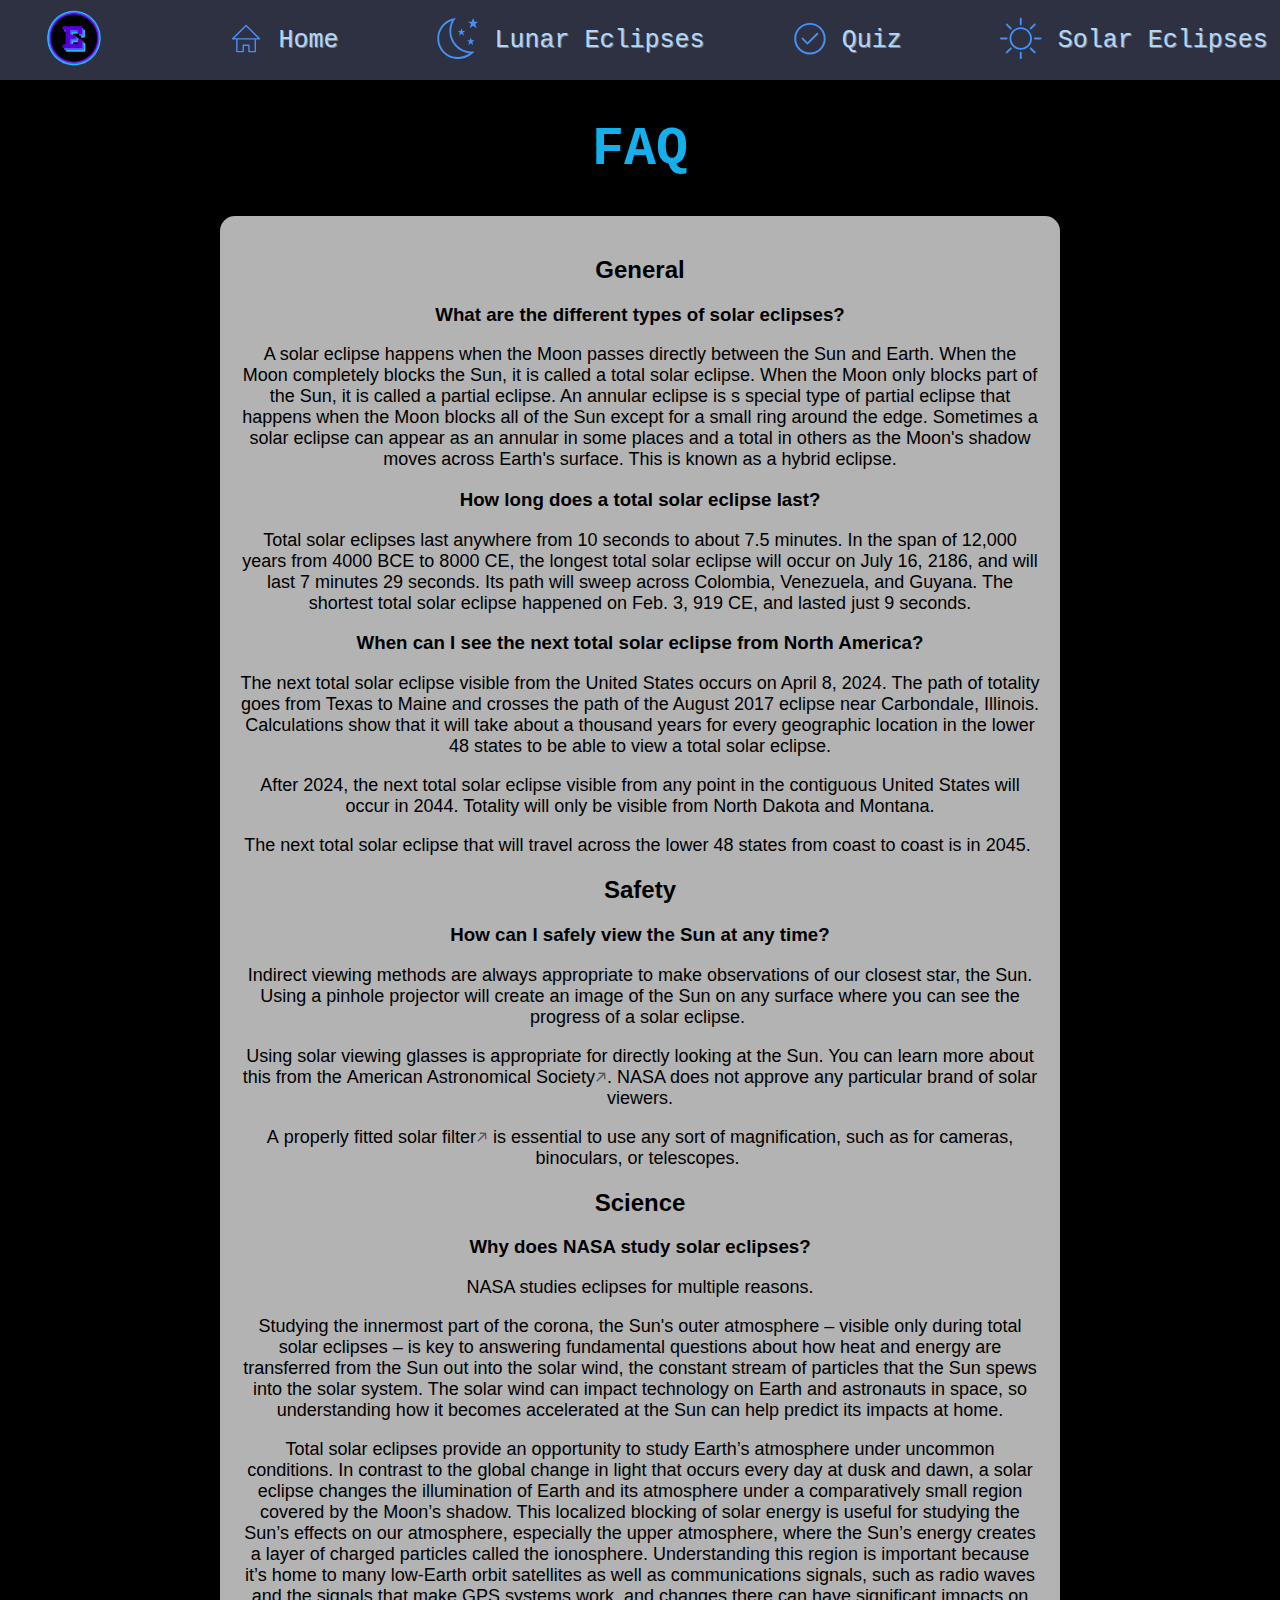
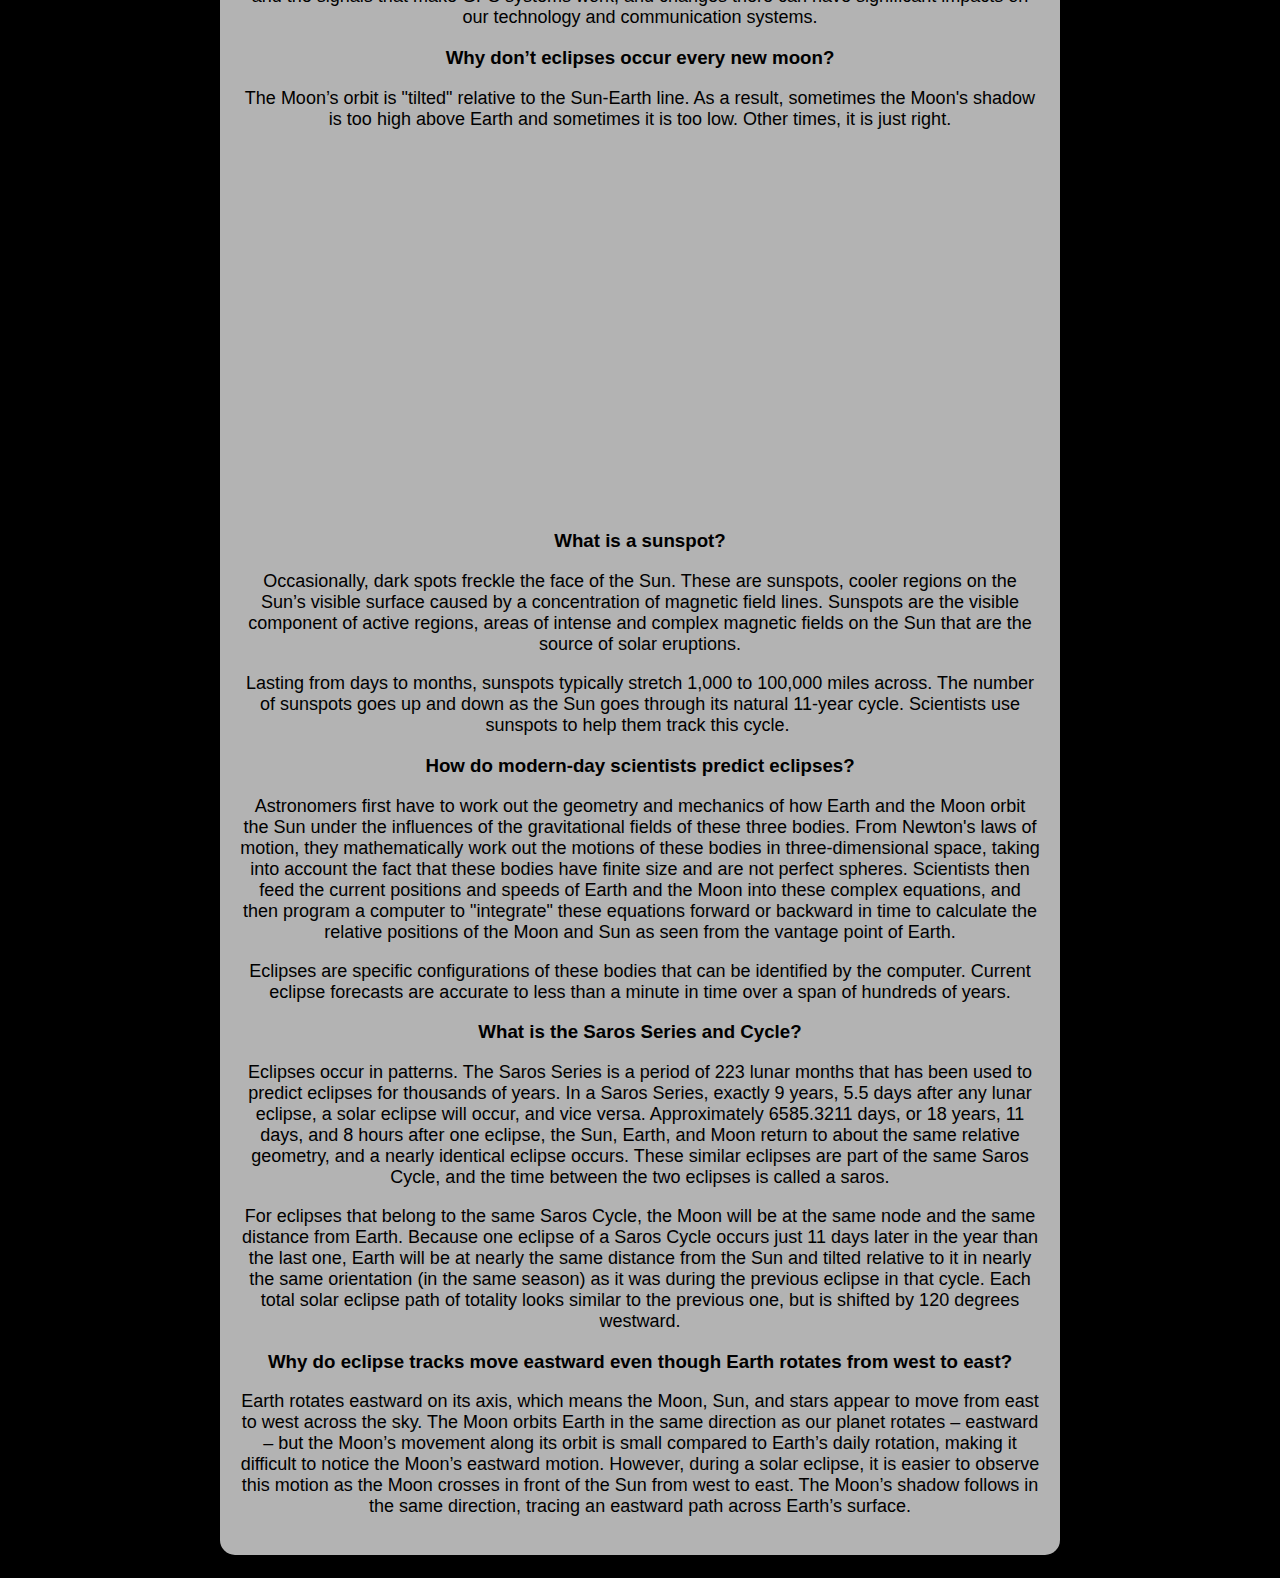
==== commit 80e59078: "put loader on all pages" ====
--- a/FAQ/faq.html
+++ b/FAQ/faq.html
@@ -7,6 +7,7 @@
     <link rel="icon" type="image/x-icon" href="../Assets/favicon.ico">
     <link rel="stylesheet" href="faq.css">
     <link rel="stylesheet" href="../Navbar/navbar.css">
+    <link rel="stylesheet" href="../Loader/loader.css">
 
     <nav id="navbar">
         <ul id = "nav-items">
@@ -64,9 +65,10 @@
     <div class="container">
       <div class="box">
         <!-- <p class="infocus">sample text</p> --->
-      <div class="GutenbergBlocks hds-module"><div class="BlockLayout BlockLayoutToc grid-row grid-container grid-container-block smd-padding-x-responsive margin-top-5 margin-bottom-2"><div class="grid-col-12 desktop:grid-col-7 desktop:grid-offset-3"><div id="hds-sidebar-nav-1" class="BlockWrapper hds-module width-full maxw-full CoreHeadingBlock"><div class="grid-container-block grid-container padding-0"><h2><span>General</span></h2></div></div></div></div><div class="BlockLayout BlockLayoutToc grid-row grid-container grid-container-block smd-padding-x-responsive margin-top-5 margin-bottom-2"><div class="grid-col-12 desktop:grid-col-7 desktop:grid-offset-3"><div id="hds-sidebar-nav-2" class="BlockWrapper hds-module width-full maxw-full CoreHeadingBlock"><div class="grid-container-block grid-container padding-0"><h3><span>What are the different types of solar eclipses?</span></h3></div></div></div></div><div class="BlockLayout BlockLayoutToc grid-row grid-container grid-container-block smd-padding-x-responsive margin-y-3"><div class="grid-col-12 desktop:grid-col-7 desktop:grid-offset-3"><div id="" class="BlockWrapper hds-module width-full maxw-full CoreParagraphBlock"><div class="grid-container-block grid-container padding-0"><p class="margin-0 padding-0">A solar eclipse happens when the Moon passes directly between the Sun and Earth. When the Moon completely blocks the Sun, it is called a total solar eclipse. When the Moon only blocks part of the Sun, it is called a partial eclipse. An annular eclipse is s special type of partial eclipse that happens when the Moon blocks all of the Sun except for a small ring around the edge. Sometimes a solar eclipse can appear as an annular in some places and a total in others as the Moon's shadow moves across Earth's surface. This is known as a hybrid eclipse.<br></p></div></div></div></div><div class="BlockLayout BlockLayoutToc grid-row grid-container grid-container-block smd-padding-x-responsive margin-top-5 margin-bottom-2"><div class="grid-col-12 desktop:grid-col-7 desktop:grid-offset-3"><div id="hds-sidebar-nav-3" class="BlockWrapper hds-module width-full maxw-full CoreHeadingBlock"><div class="grid-container-block grid-container padding-0"><h3><span><div>How long does a total solar eclipse last?</div></span></h3></div></div></div></div><div class="BlockLayout BlockLayoutToc grid-row grid-container grid-container-block smd-padding-x-responsive margin-y-3"><div class="grid-col-12 desktop:grid-col-7 desktop:grid-offset-3"><div id="" class="BlockWrapper hds-module width-full maxw-full CoreParagraphBlock"><div class="grid-container-block grid-container padding-0"><p class="margin-0 padding-0">Total solar eclipses last anywhere from 10 seconds to about 7.5 minutes. In the span of 12,000 years from 4000 BCE to 8000 CE, the longest total solar eclipse will occur on July 16, 2186, and will last 7 minutes 29 seconds. Its path will sweep across Colombia, Venezuela, and Guyana. The shortest total solar eclipse happened on Feb. 3, 919 CE, and lasted just 9 seconds.</p></div></div></div></div><div class="BlockLayout BlockLayoutToc grid-row grid-container grid-container-block smd-padding-x-responsive margin-top-5 margin-bottom-2"><div class="grid-col-12 desktop:grid-col-7 desktop:grid-offset-3"><div id="hds-sidebar-nav-4" class="BlockWrapper hds-module width-full maxw-full CoreHeadingBlock"><div class="grid-container-block grid-container padding-0"><h3><span><div>When can I see the next total solar eclipse from North America?</div></span></h3></div></div></div></div><div class="BlockLayout BlockLayoutToc grid-row grid-container grid-container-block smd-padding-x-responsive margin-y-3"><div class="grid-col-12 desktop:grid-col-7 desktop:grid-offset-3"><div id="" class="BlockWrapper hds-module width-full maxw-full CoreParagraphBlock"><div class="grid-container-block grid-container padding-0"><p class="margin-0 padding-0">The next total solar eclipse visible from the United States occurs on <a href="https://science.nasa.gov/eclipses/future-eclipses/eclipse-2024/">April 8, 2024</a>. The path of totality goes from Texas to Maine and crosses the path of the August 2017 eclipse near Carbondale, Illinois. Calculations show that it will take about a thousand years for every geographic location in the lower 48 states to be able to view a total solar eclipse.</p></div></div></div></div><div class="BlockLayout BlockLayoutToc grid-row grid-container grid-container-block smd-padding-x-responsive margin-y-3"><div class="grid-col-12 desktop:grid-col-7 desktop:grid-offset-3"><div id="" class="BlockWrapper hds-module width-full maxw-full CoreParagraphBlock"><div class="grid-container-block grid-container padding-0"><p class="margin-0 padding-0">After 2024, the next total solar eclipse visible from any point in the contiguous United States will occur in 2044. Totality will only be visible from North Dakota and Montana.</p></div></div></div></div><div class="BlockLayout BlockLayoutToc grid-row grid-container grid-container-block smd-padding-x-responsive margin-y-3"><div class="grid-col-12 desktop:grid-col-7 desktop:grid-offset-3"><div id="" class="BlockWrapper hds-module width-full maxw-full CoreParagraphBlock"><div class="grid-container-block grid-container padding-0"><p class="margin-0 padding-0">The next total solar eclipse that will travel across the lower 48 states from coast to coast is in 2045. &ZeroWidthSpace;</p></div></div></div></div><div class="BlockLayout BlockLayoutToc grid-row grid-container grid-container-block smd-padding-x-responsive margin-top-5 margin-bottom-2"><div class="grid-col-12 desktop:grid-col-7 desktop:grid-offset-3"><div id="hds-sidebar-nav-5" class="BlockWrapper hds-module width-full maxw-full CoreHeadingBlock"><div class="grid-container-block grid-container padding-0"><h2><span>Safety</span></h2></div></div></div></div><div class="BlockLayout BlockLayoutToc grid-row grid-container grid-container-block smd-padding-x-responsive margin-top-5 margin-bottom-2"><div class="grid-col-12 desktop:grid-col-7 desktop:grid-offset-3"><div id="hds-sidebar-nav-6" class="BlockWrapper hds-module width-full maxw-full CoreHeadingBlock"><div class="grid-container-block grid-container padding-0"><h3><span><div>How can I safely view the Sun at any time? </div></span></h3></div></div></div></div><div class="BlockLayout BlockLayoutToc grid-row grid-container grid-container-block smd-padding-x-responsive margin-y-3"><div class="grid-col-12 desktop:grid-col-7 desktop:grid-offset-3"><div id="" class="BlockWrapper hds-module width-full maxw-full CoreParagraphBlock"><div class="grid-container-block grid-container padding-0"><p class="margin-0 padding-0"><a href="https://solarsystem.nasa.gov/resources/2707/eclipse-cereal-box-viewer/">Indirect viewing methods</a>&nbsp;are always appropriate to make observations of our closest star, the Sun. Using a pinhole projector will create an image of the Sun on any surface where you can see the progress of a solar eclipse.&nbsp;</p></div></div></div></div><div class="BlockLayout BlockLayoutToc grid-row grid-container grid-container-block smd-padding-x-responsive margin-y-3"><div class="grid-col-12 desktop:grid-col-7 desktop:grid-offset-3"><div id="" class="BlockWrapper hds-module width-full maxw-full CoreParagraphBlock"><div class="grid-container-block grid-container padding-0"><p class="margin-0 padding-0">Using solar viewing glasses is appropriate for directly looking at the Sun. You can learn more about this from the&nbsp;<a href="https://eclipse.aas.org/eye-safety/iso-certification" aria-label="American Astronomical Society (this link sends you to an external site)">American Astronomical Society<svg fill="none" viewBox="0 0 12 12" height="12" width="12" class="smd-external-link-warning-icon"><path d="M2.26406 10.7494L8.94812 4.06533L9.08745 8.28176L10.4609 8.3273L10.2426 1.75738L3.67268 1.53908L3.71822 2.91253L7.93466 3.05186L1.25059 9.73592L2.26406 10.7494Z" fill="#58585B"></path></svg></a>. NASA does not approve any particular brand of solar viewers.</p></div></div></div></div><div class="BlockLayout BlockLayoutToc grid-row grid-container grid-container-block smd-padding-x-responsive margin-y-3"><div class="grid-col-12 desktop:grid-col-7 desktop:grid-offset-3"><div id="" class="BlockWrapper hds-module width-full maxw-full CoreParagraphBlock"><div class="grid-container-block grid-container padding-0"><p class="margin-0 padding-0">A&nbsp;<a href="https://eclipse.aas.org/eye-safety/projection" aria-label="properly fitted solar filter (this link sends you to an external site)">properly fitted solar filter<svg fill="none" viewBox="0 0 12 12" height="12" width="12" class="smd-external-link-warning-icon"><path d="M2.26406 10.7494L8.94812 4.06533L9.08745 8.28176L10.4609 8.3273L10.2426 1.75738L3.67268 1.53908L3.71822 2.91253L7.93466 3.05186L1.25059 9.73592L2.26406 10.7494Z" fill="#58585B"></path></svg></a>&nbsp;is essential to use any sort of magnification, such as for cameras, binoculars, or telescopes.&nbsp;</p></div></div></div></div><div class="BlockLayout BlockLayoutToc grid-row grid-container grid-container-block smd-padding-x-responsive margin-top-5 margin-bottom-2"><div class="grid-col-12 desktop:grid-col-7 desktop:grid-offset-3"><div id="hds-sidebar-nav-7" class="BlockWrapper hds-module width-full maxw-full CoreHeadingBlock"><div class="grid-container-block grid-container padding-0"><h2><span>Science</span></h2></div></div></div></div><div class="BlockLayout BlockLayoutToc grid-row grid-container grid-container-block smd-padding-x-responsive margin-top-5 margin-bottom-2"><div class="grid-col-12 desktop:grid-col-7 desktop:grid-offset-3"><div id="hds-sidebar-nav-8" class="BlockWrapper hds-module width-full maxw-full CoreHeadingBlock"><div class="grid-container-block grid-container padding-0"><h3><span><div>Why does NASA study solar eclipses? </div></span></h3></div></div></div></div><div class="BlockLayout BlockLayoutToc grid-row grid-container grid-container-block smd-padding-x-responsive margin-y-3"><div class="grid-col-12 desktop:grid-col-7 desktop:grid-offset-3"><div id="" class="BlockWrapper hds-module width-full maxw-full CoreParagraphBlock"><div class="grid-container-block grid-container padding-0"><p class="margin-0 padding-0">NASA studies eclipses for multiple reasons.</p></div></div></div></div><div class="BlockLayout BlockLayoutToc grid-row grid-container grid-container-block smd-padding-x-responsive margin-y-3"><div class="grid-col-12 desktop:grid-col-7 desktop:grid-offset-3"><div id="" class="BlockWrapper hds-module width-full maxw-full CoreParagraphBlock"><div class="grid-container-block grid-container padding-0"><p class="margin-0 padding-0">Studying the innermost part of the corona, the Sun's outer atmosphere – visible only during total solar eclipses – is key to answering fundamental questions about how heat and energy are transferred from the Sun out into the solar wind, the constant stream of particles that the Sun spews into the solar system. The solar wind can impact technology on Earth and astronauts in space, so understanding how it becomes accelerated at the Sun can help predict its impacts at home.</p></div></div></div></div><div class="BlockLayout BlockLayoutToc grid-row grid-container grid-container-block smd-padding-x-responsive margin-y-3"><div class="grid-col-12 desktop:grid-col-7 desktop:grid-offset-3"><div id="" class="BlockWrapper hds-module width-full maxw-full CoreParagraphBlock"><div class="grid-container-block grid-container padding-0"><p class="margin-0 padding-0">Total solar eclipses provide an opportunity to study Earth’s atmosphere under uncommon conditions. In contrast to the global change in light that occurs every day at dusk and dawn, a solar eclipse changes the illumination of Earth and its atmosphere under a comparatively small region covered by the Moon’s shadow. This localized blocking of solar energy is useful for studying the Sun’s effects on our atmosphere, especially the upper atmosphere, where the Sun’s energy creates a layer of charged particles called the ionosphere. Understanding this region is important because it’s home to many low-Earth orbit satellites as well as communications signals, such as radio waves and the signals that make GPS systems work, and changes there can have significant impacts on our technology and communication systems.</p></div></div></div></div><div class="BlockLayout BlockLayoutToc grid-row grid-container grid-container-block smd-padding-x-responsive margin-top-5 margin-bottom-2"><div class="grid-col-12 desktop:grid-col-7 desktop:grid-offset-3"><div id="hds-sidebar-nav-9" class="BlockWrapper hds-module width-full maxw-full CoreHeadingBlock"><div class="grid-container-block grid-container padding-0"><h3><span><div>Why don’t eclipses occur every new moon?</div></span></h3></div></div></div></div><div class="BlockLayout BlockLayoutToc grid-row grid-container grid-container-block smd-padding-x-responsive margin-y-3"><div class="grid-col-12 desktop:grid-col-7 desktop:grid-offset-3"><div id="" class="BlockWrapper hds-module width-full maxw-full CoreParagraphBlock"><div class="grid-container-block grid-container padding-0"><p class="margin-0 padding-0">The Moon’s orbit is "tilted" relative to the Sun-Earth line. As a result,&nbsp;sometimes the Moon's shadow is too high above Earth and sometimes it is too low. Other times, it is just right.</p></div></div></div></div><div class="BlockLayout BlockLayoutToc grid-row grid-container grid-container-block smd-padding-x-responsive margin-y-5 desktop:margin-y-6"><div class="grid-col-12 desktop:grid-col-7 desktop:grid-offset-3"><div id="" class="BlockWrapper hds-module CoreEmbedBlock hds-media margin-left-auto margin-right-auto hds-media-align-"><figure class="wp-block-embed is-type-video is-provider-youtube wp-block-embed-youtube"><div class="flex-container"><div class="wp-block-embed__wrapper"><iframe title="What determines when we have an eclipse?" width="640" height="360" src="https://www.youtube.com/embed/T_uUHCbZJmU?feature=oembed" frameborder="0" allow="accelerometer; autoplay; clipboard-write; encrypted-media; gyroscope; picture-in-picture; web-share" allowfullscreen=""></iframe></div><!----></div></figure></div></div></div><div class="BlockLayout BlockLayoutToc grid-row grid-container grid-container-block smd-padding-x-responsive margin-top-5 margin-bottom-2"><div class="grid-col-12 desktop:grid-col-7 desktop:grid-offset-3"><div id="hds-sidebar-nav-10" class="BlockWrapper hds-module width-full maxw-full CoreHeadingBlock"><div class="grid-container-block grid-container padding-0"><h3><span><div>What is a sunspot?</div></span></h3></div></div></div></div><div class="BlockLayout BlockLayoutToc grid-row grid-container grid-container-block smd-padding-x-responsive margin-y-3"><div class="grid-col-12 desktop:grid-col-7 desktop:grid-offset-3"><div id="" class="BlockWrapper hds-module width-full maxw-full CoreParagraphBlock"><div class="grid-container-block grid-container padding-0"><p class="margin-0 padding-0">Occasionally, dark spots freckle the face of the Sun. These are sunspots, cooler regions on the Sun’s visible surface caused by a concentration of magnetic field lines. Sunspots are the visible component of active regions, areas of intense and complex magnetic fields on the Sun that are the source of solar eruptions.</p></div></div></div></div><div class="BlockLayout BlockLayoutToc grid-row grid-container grid-container-block smd-padding-x-responsive margin-y-3"><div class="grid-col-12 desktop:grid-col-7 desktop:grid-offset-3"><div id="" class="BlockWrapper hds-module width-full maxw-full CoreParagraphBlock"><div class="grid-container-block grid-container padding-0"><p class="margin-0 padding-0">Lasting from days to months, sunspots typically stretch 1,000 to 100,000 miles across. The number of sunspots goes up and down as the Sun goes through its natural 11-year cycle. Scientists use sunspots to help them track this cycle.&nbsp;</p></div></div></div></div><div class="BlockLayout BlockLayoutToc grid-row grid-container grid-container-block smd-padding-x-responsive margin-top-5 margin-bottom-2"><div class="grid-col-12 desktop:grid-col-7 desktop:grid-offset-3"><div id="hds-sidebar-nav-11" class="BlockWrapper hds-module width-full maxw-full CoreHeadingBlock"><div class="grid-container-block grid-container padding-0"><h3><span><div>How do modern-day scientists predict eclipses?</div></span></h3></div></div></div></div><div class="BlockLayout BlockLayoutToc grid-row grid-container grid-container-block smd-padding-x-responsive margin-y-3"><div class="grid-col-12 desktop:grid-col-7 desktop:grid-offset-3"><div id="" class="BlockWrapper hds-module width-full maxw-full CoreParagraphBlock"><div class="grid-container-block grid-container padding-0"><p class="margin-0 padding-0">Astronomers first have to work out the geometry and mechanics of how Earth and the Moon orbit the Sun under the influences of the gravitational fields of these three bodies. From Newton's laws of motion, they mathematically work out the motions of these bodies in three-dimensional space, taking into account the fact that these bodies have finite size and are not perfect spheres. Scientists then feed the current positions and speeds of Earth and the Moon into these complex equations, and then program a computer to "integrate" these equations forward or backward in time to calculate the relative positions of the Moon and Sun as seen from the vantage point of Earth.</p></div></div></div></div><div class="BlockLayout BlockLayoutToc grid-row grid-container grid-container-block smd-padding-x-responsive margin-y-3"><div class="grid-col-12 desktop:grid-col-7 desktop:grid-offset-3"><div id="" class="BlockWrapper hds-module width-full maxw-full CoreParagraphBlock"><div class="grid-container-block grid-container padding-0"><p class="margin-0 padding-0">Eclipses are specific configurations of these bodies that can be identified by the computer. Current eclipse forecasts are accurate to less than a minute in time over a span of hundreds of years.</p></div></div></div></div><div class="BlockLayout BlockLayoutToc grid-row grid-container grid-container-block smd-padding-x-responsive margin-top-5 margin-bottom-2"><div class="grid-col-12 desktop:grid-col-7 desktop:grid-offset-3"><div id="hds-sidebar-nav-12" class="BlockWrapper hds-module width-full maxw-full CoreHeadingBlock"><div class="grid-container-block grid-container padding-0"><h3><span></span></h3></div></div></div></div><div class="BlockLayout BlockLayoutToc grid-row grid-container grid-container-block smd-padding-x-responsive margin-y-3"><div class="grid-col-12 desktop:grid-col-7 desktop:grid-offset-3"><div id="" class="BlockWrapper hds-module width-full maxw-full CoreParagraphBlock"><div class="grid-container-block grid-container padding-0"></div></div></div></div><div class="BlockLayout BlockLayoutToc grid-row grid-container grid-container-block smd-padding-x-responsive margin-y-3"><div class="grid-col-12 desktop:grid-col-7 desktop:grid-offset-3"><div id="" class="BlockWrapper hds-module width-full maxw-full CoreParagraphBlock"><div class="grid-container-block grid-container padding-0"></div></div></div></div><div class="BlockLayout BlockLayoutToc grid-row grid-container grid-container-block smd-padding-x-responsive margin-top-5 margin-bottom-2"><div class="grid-col-12 desktop:grid-col-7 desktop:grid-offset-3"><div id="hds-sidebar-nav-13" class="BlockWrapper hds-module width-full maxw-full CoreHeadingBlock"><div class="grid-container-block grid-container padding-0"><h3></h3></div></div></div></div><div class="BlockLayout BlockLayoutToc grid-row grid-container grid-container-block smd-padding-x-responsive margin-y-3"><div class="grid-col-12 desktop:grid-col-7 desktop:grid-offset-3"><div id="" class="BlockWrapper hds-module width-full maxw-full CoreParagraphBlock"><div class="grid-container-block grid-container padding-0"></div></div></div></div></div>
+        <div class="GutenbergBlocks hds-module"><div class="BlockLayout BlockLayoutToc grid-row grid-container grid-container-block smd-padding-x-responsive margin-top-5 margin-bottom-2"><div class="grid-col-12 desktop:grid-col-7 desktop:grid-offset-3"><div id="hds-sidebar-nav-1" class="BlockWrapper hds-module width-full maxw-full CoreHeadingBlock"><div class="grid-container-block grid-container padding-0"><h2><span>General</span></h2></div></div></div></div><div class="BlockLayout BlockLayoutToc grid-row grid-container grid-container-block smd-padding-x-responsive margin-top-5 margin-bottom-2"><div class="grid-col-12 desktop:grid-col-7 desktop:grid-offset-3"><div id="hds-sidebar-nav-2" class="BlockWrapper hds-module width-full maxw-full CoreHeadingBlock"><div class="grid-container-block grid-container padding-0"><h3><span>What are the different types of solar eclipses?</span></h3></div></div></div></div><div class="BlockLayout BlockLayoutToc grid-row grid-container grid-container-block smd-padding-x-responsive margin-y-3"><div class="grid-col-12 desktop:grid-col-7 desktop:grid-offset-3"><div id="" class="BlockWrapper hds-module width-full maxw-full CoreParagraphBlock"><div class="grid-container-block grid-container padding-0"><p class="margin-0 padding-0">A solar eclipse happens when the Moon passes directly between the Sun and Earth. When the Moon completely blocks the Sun, it is called a total solar eclipse. When the Moon only blocks part of the Sun, it is called a partial eclipse. An annular eclipse is s special type of partial eclipse that happens when the Moon blocks all of the Sun except for a small ring around the edge. Sometimes a solar eclipse can appear as an annular in some places and a total in others as the Moon's shadow moves across Earth's surface. This is known as a hybrid eclipse.<br></p></div></div></div></div><div class="BlockLayout BlockLayoutToc grid-row grid-container grid-container-block smd-padding-x-responsive margin-top-5 margin-bottom-2"><div class="grid-col-12 desktop:grid-col-7 desktop:grid-offset-3"><div id="hds-sidebar-nav-3" class="BlockWrapper hds-module width-full maxw-full CoreHeadingBlock"><div class="grid-container-block grid-container padding-0"><h3><span><div>How long does a total solar eclipse last?</div></span></h3></div></div></div></div><div class="BlockLayout BlockLayoutToc grid-row grid-container grid-container-block smd-padding-x-responsive margin-y-3"><div class="grid-col-12 desktop:grid-col-7 desktop:grid-offset-3"><div id="" class="BlockWrapper hds-module width-full maxw-full CoreParagraphBlock"><div class="grid-container-block grid-container padding-0"><p class="margin-0 padding-0">Total solar eclipses last anywhere from 10 seconds to about 7.5 minutes. In the span of 12,000 years from 4000 BCE to 8000 CE, the longest total solar eclipse will occur on July 16, 2186, and will last 7 minutes 29 seconds. Its path will sweep across Colombia, Venezuela, and Guyana. The shortest total solar eclipse happened on Feb. 3, 919 CE, and lasted just 9 seconds.</p></div></div></div></div><div class="BlockLayout BlockLayoutToc grid-row grid-container grid-container-block smd-padding-x-responsive margin-top-5 margin-bottom-2"><div class="grid-col-12 desktop:grid-col-7 desktop:grid-offset-3"><div id="hds-sidebar-nav-4" class="BlockWrapper hds-module width-full maxw-full CoreHeadingBlock"><div class="grid-container-block grid-container padding-0"><h3><span><div>When can I see the next total solar eclipse from North America?</div></span></h3></div></div></div></div><div class="BlockLayout BlockLayoutToc grid-row grid-container grid-container-block smd-padding-x-responsive margin-y-3"><div class="grid-col-12 desktop:grid-col-7 desktop:grid-offset-3"><div id="" class="BlockWrapper hds-module width-full maxw-full CoreParagraphBlock"><div class="grid-container-block grid-container padding-0"><p class="margin-0 padding-0">The next total solar eclipse visible from the United States occurs on <a href="https://science.nasa.gov/eclipses/future-eclipses/eclipse-2024/">April 8, 2024</a>. The path of totality goes from Texas to Maine and crosses the path of the August 2017 eclipse near Carbondale, Illinois. Calculations show that it will take about a thousand years for every geographic location in the lower 48 states to be able to view a total solar eclipse.</p></div></div></div></div><div class="BlockLayout BlockLayoutToc grid-row grid-container grid-container-block smd-padding-x-responsive margin-y-3"><div class="grid-col-12 desktop:grid-col-7 desktop:grid-offset-3"><div id="" class="BlockWrapper hds-module width-full maxw-full CoreParagraphBlock"><div class="grid-container-block grid-container padding-0"><p class="margin-0 padding-0">After 2024, the next total solar eclipse visible from any point in the contiguous United States will occur in 2044. Totality will only be visible from North Dakota and Montana.</p></div></div></div></div><div class="BlockLayout BlockLayoutToc grid-row grid-container grid-container-block smd-padding-x-responsive margin-y-3"><div class="grid-col-12 desktop:grid-col-7 desktop:grid-offset-3"><div id="" class="BlockWrapper hds-module width-full maxw-full CoreParagraphBlock"><div class="grid-container-block grid-container padding-0"><p class="margin-0 padding-0">The next total solar eclipse that will travel across the lower 48 states from coast to coast is in 2045. &ZeroWidthSpace;</p></div></div></div></div><div class="BlockLayout BlockLayoutToc grid-row grid-container grid-container-block smd-padding-x-responsive margin-top-5 margin-bottom-2"><div class="grid-col-12 desktop:grid-col-7 desktop:grid-offset-3"><div id="hds-sidebar-nav-5" class="BlockWrapper hds-module width-full maxw-full CoreHeadingBlock"><div class="grid-container-block grid-container padding-0"><h2><span>Safety</span></h2></div></div></div></div><div class="BlockLayout BlockLayoutToc grid-row grid-container grid-container-block smd-padding-x-responsive margin-top-5 margin-bottom-2"><div class="grid-col-12 desktop:grid-col-7 desktop:grid-offset-3"><div id="hds-sidebar-nav-6" class="BlockWrapper hds-module width-full maxw-full CoreHeadingBlock"><div class="grid-container-block grid-container padding-0"><h3><span><div>How can I safely view the Sun at any time? </div></span></h3></div></div></div></div><div class="BlockLayout BlockLayoutToc grid-row grid-container grid-container-block smd-padding-x-responsive margin-y-3"><div class="grid-col-12 desktop:grid-col-7 desktop:grid-offset-3"><div id="" class="BlockWrapper hds-module width-full maxw-full CoreParagraphBlock"><div class="grid-container-block grid-container padding-0"><p class="margin-0 padding-0"><a href="https://solarsystem.nasa.gov/resources/2707/eclipse-cereal-box-viewer/">Indirect viewing methods</a>&nbsp;are always appropriate to make observations of our closest star, the Sun. Using a pinhole projector will create an image of the Sun on any surface where you can see the progress of a solar eclipse.&nbsp;</p></div></div></div></div><div class="BlockLayout BlockLayoutToc grid-row grid-container grid-container-block smd-padding-x-responsive margin-y-3"><div class="grid-col-12 desktop:grid-col-7 desktop:grid-offset-3"><div id="" class="BlockWrapper hds-module width-full maxw-full CoreParagraphBlock"><div class="grid-container-block grid-container padding-0"><p class="margin-0 padding-0">Using solar viewing glasses is appropriate for directly looking at the Sun. You can learn more about this from the&nbsp;<a href="https://eclipse.aas.org/eye-safety/iso-certification" aria-label="American Astronomical Society (this link sends you to an external site)">American Astronomical Society<svg fill="none" viewBox="0 0 12 12" height="12" width="12" class="smd-external-link-warning-icon"><path d="M2.26406 10.7494L8.94812 4.06533L9.08745 8.28176L10.4609 8.3273L10.2426 1.75738L3.67268 1.53908L3.71822 2.91253L7.93466 3.05186L1.25059 9.73592L2.26406 10.7494Z" fill="#58585B"></path></svg></a>. NASA does not approve any particular brand of solar viewers.</p></div></div></div></div><div class="BlockLayout BlockLayoutToc grid-row grid-container grid-container-block smd-padding-x-responsive margin-y-3"><div class="grid-col-12 desktop:grid-col-7 desktop:grid-offset-3"><div id="" class="BlockWrapper hds-module width-full maxw-full CoreParagraphBlock"><div class="grid-container-block grid-container padding-0"><p class="margin-0 padding-0">A&nbsp;<a href="https://eclipse.aas.org/eye-safety/projection" aria-label="properly fitted solar filter (this link sends you to an external site)">properly fitted solar filter<svg fill="none" viewBox="0 0 12 12" height="12" width="12" class="smd-external-link-warning-icon"><path d="M2.26406 10.7494L8.94812 4.06533L9.08745 8.28176L10.4609 8.3273L10.2426 1.75738L3.67268 1.53908L3.71822 2.91253L7.93466 3.05186L1.25059 9.73592L2.26406 10.7494Z" fill="#58585B"></path></svg></a>&nbsp;is essential to use any sort of magnification, such as for cameras, binoculars, or telescopes.&nbsp;</p></div></div></div></div><div class="BlockLayout BlockLayoutToc grid-row grid-container grid-container-block smd-padding-x-responsive margin-top-5 margin-bottom-2"><div class="grid-col-12 desktop:grid-col-7 desktop:grid-offset-3"><div id="hds-sidebar-nav-7" class="BlockWrapper hds-module width-full maxw-full CoreHeadingBlock"><div class="grid-container-block grid-container padding-0"><h2><span>Science</span></h2></div></div></div></div><div class="BlockLayout BlockLayoutToc grid-row grid-container grid-container-block smd-padding-x-responsive margin-top-5 margin-bottom-2"><div class="grid-col-12 desktop:grid-col-7 desktop:grid-offset-3"><div id="hds-sidebar-nav-8" class="BlockWrapper hds-module width-full maxw-full CoreHeadingBlock"><div class="grid-container-block grid-container padding-0"><h3><span><div>Why does NASA study solar eclipses? </div></span></h3></div></div></div></div><div class="BlockLayout BlockLayoutToc grid-row grid-container grid-container-block smd-padding-x-responsive margin-y-3"><div class="grid-col-12 desktop:grid-col-7 desktop:grid-offset-3"><div id="" class="BlockWrapper hds-module width-full maxw-full CoreParagraphBlock"><div class="grid-container-block grid-container padding-0"><p class="margin-0 padding-0">NASA studies eclipses for multiple reasons.</p></div></div></div></div><div class="BlockLayout BlockLayoutToc grid-row grid-container grid-container-block smd-padding-x-responsive margin-y-3"><div class="grid-col-12 desktop:grid-col-7 desktop:grid-offset-3"><div id="" class="BlockWrapper hds-module width-full maxw-full CoreParagraphBlock"><div class="grid-container-block grid-container padding-0"><p class="margin-0 padding-0">Studying the innermost part of the corona, the Sun's outer atmosphere – visible only during total solar eclipses – is key to answering fundamental questions about how heat and energy are transferred from the Sun out into the solar wind, the constant stream of particles that the Sun spews into the solar system. The solar wind can impact technology on Earth and astronauts in space, so understanding how it becomes accelerated at the Sun can help predict its impacts at home.</p></div></div></div></div><div class="BlockLayout BlockLayoutToc grid-row grid-container grid-container-block smd-padding-x-responsive margin-y-3"><div class="grid-col-12 desktop:grid-col-7 desktop:grid-offset-3"><div id="" class="BlockWrapper hds-module width-full maxw-full CoreParagraphBlock"><div class="grid-container-block grid-container padding-0"><p class="margin-0 padding-0">Total solar eclipses provide an opportunity to study Earth’s atmosphere under uncommon conditions. In contrast to the global change in light that occurs every day at dusk and dawn, a solar eclipse changes the illumination of Earth and its atmosphere under a comparatively small region covered by the Moon’s shadow. This localized blocking of solar energy is useful for studying the Sun’s effects on our atmosphere, especially the upper atmosphere, where the Sun’s energy creates a layer of charged particles called the ionosphere. Understanding this region is important because it’s home to many low-Earth orbit satellites as well as communications signals, such as radio waves and the signals that make GPS systems work, and changes there can have significant impacts on our technology and communication systems.</p></div></div></div></div><div class="BlockLayout BlockLayoutToc grid-row grid-container grid-container-block smd-padding-x-responsive margin-top-5 margin-bottom-2"><div class="grid-col-12 desktop:grid-col-7 desktop:grid-offset-3"><div id="hds-sidebar-nav-9" class="BlockWrapper hds-module width-full maxw-full CoreHeadingBlock"><div class="grid-container-block grid-container padding-0"><h3><span><div>Why don’t eclipses occur every new moon?</div></span></h3></div></div></div></div><div class="BlockLayout BlockLayoutToc grid-row grid-container grid-container-block smd-padding-x-responsive margin-y-3"><div class="grid-col-12 desktop:grid-col-7 desktop:grid-offset-3"><div id="" class="BlockWrapper hds-module width-full maxw-full CoreParagraphBlock"><div class="grid-container-block grid-container padding-0"><p class="margin-0 padding-0">The Moon’s orbit is "tilted" relative to the Sun-Earth line. As a result,&nbsp;sometimes the Moon's shadow is too high above Earth and sometimes it is too low. Other times, it is just right.</p></div></div></div></div><div class="BlockLayout BlockLayoutToc grid-row grid-container grid-container-block smd-padding-x-responsive margin-y-5 desktop:margin-y-6"><div class="grid-col-12 desktop:grid-col-7 desktop:grid-offset-3"><div id="" class="BlockWrapper hds-module CoreEmbedBlock hds-media margin-left-auto margin-right-auto hds-media-align-"><figure class="wp-block-embed is-type-video is-provider-youtube wp-block-embed-youtube"><div class="flex-container"><div class="wp-block-embed__wrapper"><iframe title="What determines when we have an eclipse?" width="640" height="360" src="https://www.youtube.com/embed/T_uUHCbZJmU?feature=oembed" frameborder="0" allow="accelerometer; autoplay; clipboard-write; encrypted-media; gyroscope; picture-in-picture; web-share" allowfullscreen=""></iframe></div><!----></div></figure></div></div></div><div class="BlockLayout BlockLayoutToc grid-row grid-container grid-container-block smd-padding-x-responsive margin-top-5 margin-bottom-2"><div class="grid-col-12 desktop:grid-col-7 desktop:grid-offset-3"><div id="hds-sidebar-nav-10" class="BlockWrapper hds-module width-full maxw-full CoreHeadingBlock"><div class="grid-container-block grid-container padding-0"><h3><span><div>What is a sunspot?</div></span></h3></div></div></div></div><div class="BlockLayout BlockLayoutToc grid-row grid-container grid-container-block smd-padding-x-responsive margin-y-3"><div class="grid-col-12 desktop:grid-col-7 desktop:grid-offset-3"><div id="" class="BlockWrapper hds-module width-full maxw-full CoreParagraphBlock"><div class="grid-container-block grid-container padding-0"><p class="margin-0 padding-0">Occasionally, dark spots freckle the face of the Sun. These are sunspots, cooler regions on the Sun’s visible surface caused by a concentration of magnetic field lines. Sunspots are the visible component of active regions, areas of intense and complex magnetic fields on the Sun that are the source of solar eruptions.</p></div></div></div></div><div class="BlockLayout BlockLayoutToc grid-row grid-container grid-container-block smd-padding-x-responsive margin-y-3"><div class="grid-col-12 desktop:grid-col-7 desktop:grid-offset-3"><div id="" class="BlockWrapper hds-module width-full maxw-full CoreParagraphBlock"><div class="grid-container-block grid-container padding-0"><p class="margin-0 padding-0">Lasting from days to months, sunspots typically stretch 1,000 to 100,000 miles across. The number of sunspots goes up and down as the Sun goes through its natural 11-year cycle. Scientists use sunspots to help them track this cycle.&nbsp;</p></div></div></div></div><div class="BlockLayout BlockLayoutToc grid-row grid-container grid-container-block smd-padding-x-responsive margin-top-5 margin-bottom-2"><div class="grid-col-12 desktop:grid-col-7 desktop:grid-offset-3"><div id="hds-sidebar-nav-11" class="BlockWrapper hds-module width-full maxw-full CoreHeadingBlock"><div class="grid-container-block grid-container padding-0"><h3><span><div>How do modern-day scientists predict eclipses?</div></span></h3></div></div></div></div><div class="BlockLayout BlockLayoutToc grid-row grid-container grid-container-block smd-padding-x-responsive margin-y-3"><div class="grid-col-12 desktop:grid-col-7 desktop:grid-offset-3"><div id="" class="BlockWrapper hds-module width-full maxw-full CoreParagraphBlock"><div class="grid-container-block grid-container padding-0"><p class="margin-0 padding-0">Astronomers first have to work out the geometry and mechanics of how Earth and the Moon orbit the Sun under the influences of the gravitational fields of these three bodies. From Newton's laws of motion, they mathematically work out the motions of these bodies in three-dimensional space, taking into account the fact that these bodies have finite size and are not perfect spheres. Scientists then feed the current positions and speeds of Earth and the Moon into these complex equations, and then program a computer to "integrate" these equations forward or backward in time to calculate the relative positions of the Moon and Sun as seen from the vantage point of Earth.</p></div></div></div></div><div class="BlockLayout BlockLayoutToc grid-row grid-container grid-container-block smd-padding-x-responsive margin-y-3"><div class="grid-col-12 desktop:grid-col-7 desktop:grid-offset-3"><div id="" class="BlockWrapper hds-module width-full maxw-full CoreParagraphBlock"><div class="grid-container-block grid-container padding-0"><p class="margin-0 padding-0">Eclipses are specific configurations of these bodies that can be identified by the computer. Current eclipse forecasts are accurate to less than a minute in time over a span of hundreds of years.</p></div></div></div></div><div class="BlockLayout BlockLayoutToc grid-row grid-container grid-container-block smd-padding-x-responsive margin-top-5 margin-bottom-2"><div class="grid-col-12 desktop:grid-col-7 desktop:grid-offset-3"><div id="hds-sidebar-nav-12" class="BlockWrapper hds-module width-full maxw-full CoreHeadingBlock"><div class="grid-container-block grid-container padding-0"><h3><span><div>What is the Saros Series and Cycle?</div></span></h3></div></div></div></div><div class="BlockLayout BlockLayoutToc grid-row grid-container grid-container-block smd-padding-x-responsive margin-y-3"><div class="grid-col-12 desktop:grid-col-7 desktop:grid-offset-3"><div id="" class="BlockWrapper hds-module width-full maxw-full CoreParagraphBlock"><div class="grid-container-block grid-container padding-0"><p class="margin-0 padding-0">Eclipses occur in patterns. The Saros Series is a period of 223 lunar months that has been used to predict eclipses for thousands of years. In a Saros Series, exactly 9 years, 5.5 days after any lunar eclipse, a solar eclipse will occur, and vice versa. Approximately 6585.3211 days, or 18 years, 11 days, and 8 hours after one eclipse, the Sun, Earth, and Moon return to about the same relative geometry, and a nearly identical eclipse occurs. These similar eclipses are part of the same Saros Cycle, and the time between the two eclipses is called a saros.</p></div></div></div></div><div class="BlockLayout BlockLayoutToc grid-row grid-container grid-container-block smd-padding-x-responsive margin-y-3"><div class="grid-col-12 desktop:grid-col-7 desktop:grid-offset-3"><div id="" class="BlockWrapper hds-module width-full maxw-full CoreParagraphBlock"><div class="grid-container-block grid-container padding-0"><p class="margin-0 padding-0">For eclipses that belong to the same Saros Cycle, the Moon will be at the same node and the same distance from Earth. Because one eclipse of a Saros Cycle occurs just 11 days later in the year than the last one, Earth will be at nearly the same distance from the Sun and tilted relative to it in nearly the same orientation (in the same season) as it was during the previous eclipse in that cycle. Each total solar eclipse path of totality looks similar to the previous one, but is shifted by 120 degrees westward.</p></div></div></div></div><div class="BlockLayout BlockLayoutToc grid-row grid-container grid-container-block smd-padding-x-responsive margin-top-5 margin-bottom-2"><div class="grid-col-12 desktop:grid-col-7 desktop:grid-offset-3"><div id="hds-sidebar-nav-13" class="BlockWrapper hds-module width-full maxw-full CoreHeadingBlock"><div class="grid-container-block grid-container padding-0"><h3><span>Why do eclipse tracks move eastward even though Earth rotates from west to east?</span></h3></div></div></div></div><div class="BlockLayout BlockLayoutToc grid-row grid-container grid-container-block smd-padding-x-responsive margin-y-3"><div class="grid-col-12 desktop:grid-col-7 desktop:grid-offset-3"><div id="" class="BlockWrapper hds-module width-full maxw-full CoreParagraphBlock"><div class="grid-container-block grid-container padding-0"><p class="margin-0 padding-0">Earth rotates eastward on its axis, which means the Moon, Sun, and stars appear to move from east to west across the sky. The Moon orbits Earth in the same direction as our planet rotates – eastward – but the Moon’s movement along its orbit is small compared to Earth’s daily rotation, making it difficult to notice the Moon’s eastward motion. However, during a solar eclipse, it is easier to observe this motion as the Moon crosses in front of the Sun from west to east. The Moon’s shadow follows in the same direction, tracing an eastward path across Earth’s surface.</p></div></div></div></div></div>
     </div>
 
-
+    <div class="loader"></div>
+    <script src="../Loader/loader.js" defer></script>
   </body>
 </html>
--- a/Loader/loader.css
+++ b/Loader/loader.css
@@ -0,0 +1,36 @@
+.loader{
+    position: fixed;
+    top: 0;
+    left: 0;
+    width: 100vw;
+    height: 100vh;
+    display: flex;
+    justify-content: center;
+    align-items: center;
+    background-color: white;
+    transition: opacity 0.75s, visibility 0.75s;  
+}
+
+.loader-hidden{
+    opacity: 0;
+    visibility: hidden;   
+}
+
+.loader::after{
+    content: "";
+    width: 75px;
+    height: 75px;
+    border: 15px solid #dddddd;
+    border-top-color: #181f3e;
+    border-radius: 50%;
+    animation: loading 0.75s ease infinite;
+}
+
+@keyframes loading{
+    from{
+        transform: rotate(0turn);
+    }
+    to{
+        transform: rotate(1turn);
+    }
+}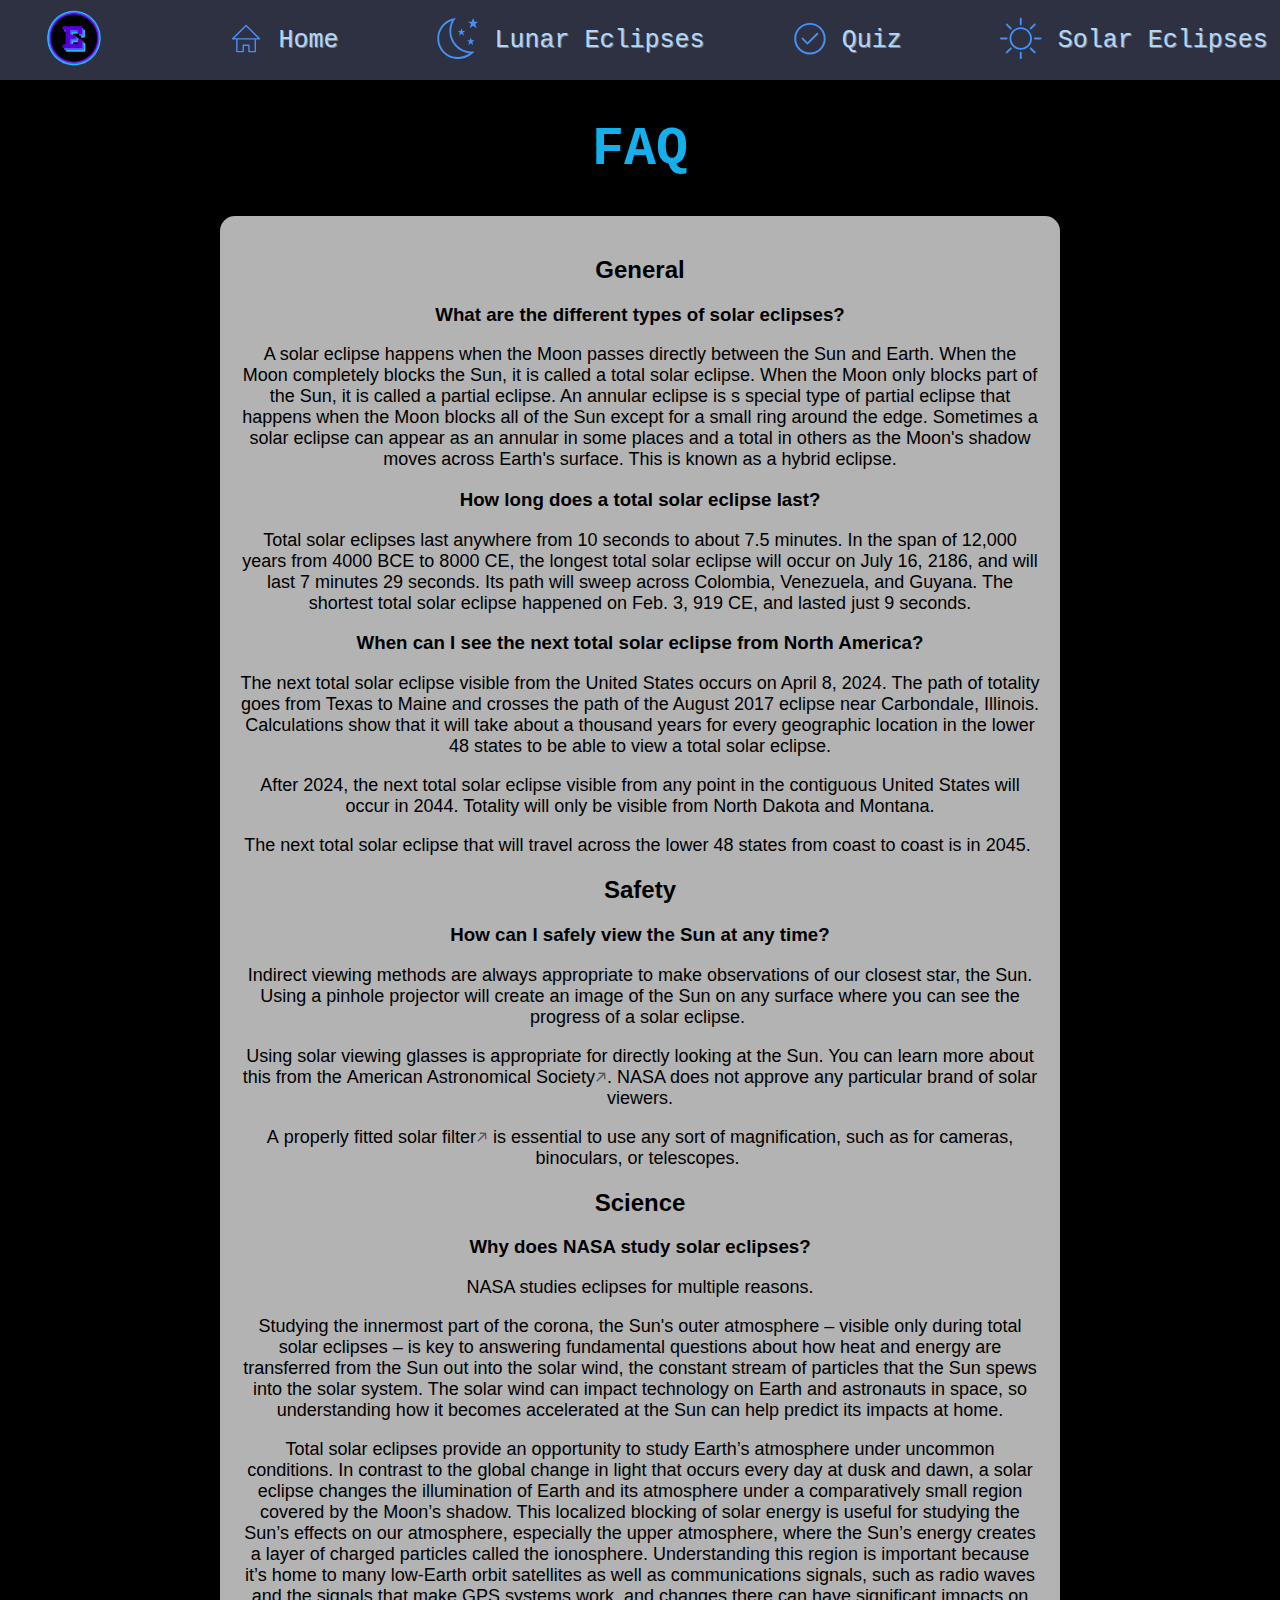
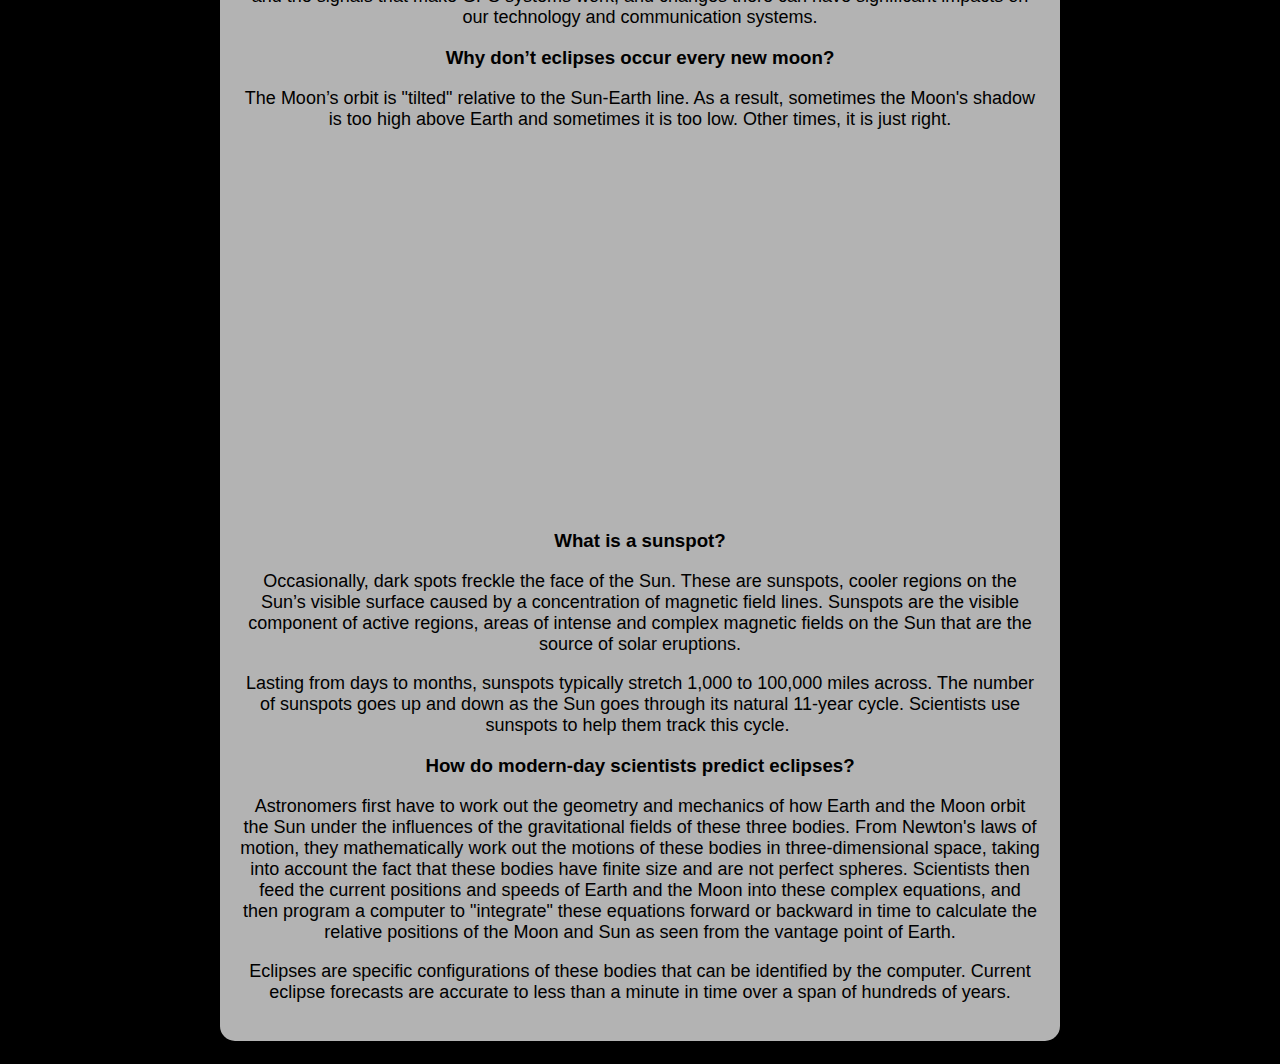
==== commit 478bc8b0: "Merge branch 'main' of https://github.com/Ivailo2707/Eclipsopedia" ====
--- a/FAQ/faq.html
+++ b/FAQ/faq.html
@@ -65,7 +65,7 @@
     <div class="container">
       <div class="box">
         <!-- <p class="infocus">sample text</p> --->
-        <div class="GutenbergBlocks hds-module"><div class="BlockLayout BlockLayoutToc grid-row grid-container grid-container-block smd-padding-x-responsive margin-top-5 margin-bottom-2"><div class="grid-col-12 desktop:grid-col-7 desktop:grid-offset-3"><div id="hds-sidebar-nav-1" class="BlockWrapper hds-module width-full maxw-full CoreHeadingBlock"><div class="grid-container-block grid-container padding-0"><h2><span>General</span></h2></div></div></div></div><div class="BlockLayout BlockLayoutToc grid-row grid-container grid-container-block smd-padding-x-responsive margin-top-5 margin-bottom-2"><div class="grid-col-12 desktop:grid-col-7 desktop:grid-offset-3"><div id="hds-sidebar-nav-2" class="BlockWrapper hds-module width-full maxw-full CoreHeadingBlock"><div class="grid-container-block grid-container padding-0"><h3><span>What are the different types of solar eclipses?</span></h3></div></div></div></div><div class="BlockLayout BlockLayoutToc grid-row grid-container grid-container-block smd-padding-x-responsive margin-y-3"><div class="grid-col-12 desktop:grid-col-7 desktop:grid-offset-3"><div id="" class="BlockWrapper hds-module width-full maxw-full CoreParagraphBlock"><div class="grid-container-block grid-container padding-0"><p class="margin-0 padding-0">A solar eclipse happens when the Moon passes directly between the Sun and Earth. When the Moon completely blocks the Sun, it is called a total solar eclipse. When the Moon only blocks part of the Sun, it is called a partial eclipse. An annular eclipse is s special type of partial eclipse that happens when the Moon blocks all of the Sun except for a small ring around the edge. Sometimes a solar eclipse can appear as an annular in some places and a total in others as the Moon's shadow moves across Earth's surface. This is known as a hybrid eclipse.<br></p></div></div></div></div><div class="BlockLayout BlockLayoutToc grid-row grid-container grid-container-block smd-padding-x-responsive margin-top-5 margin-bottom-2"><div class="grid-col-12 desktop:grid-col-7 desktop:grid-offset-3"><div id="hds-sidebar-nav-3" class="BlockWrapper hds-module width-full maxw-full CoreHeadingBlock"><div class="grid-container-block grid-container padding-0"><h3><span><div>How long does a total solar eclipse last?</div></span></h3></div></div></div></div><div class="BlockLayout BlockLayoutToc grid-row grid-container grid-container-block smd-padding-x-responsive margin-y-3"><div class="grid-col-12 desktop:grid-col-7 desktop:grid-offset-3"><div id="" class="BlockWrapper hds-module width-full maxw-full CoreParagraphBlock"><div class="grid-container-block grid-container padding-0"><p class="margin-0 padding-0">Total solar eclipses last anywhere from 10 seconds to about 7.5 minutes. In the span of 12,000 years from 4000 BCE to 8000 CE, the longest total solar eclipse will occur on July 16, 2186, and will last 7 minutes 29 seconds. Its path will sweep across Colombia, Venezuela, and Guyana. The shortest total solar eclipse happened on Feb. 3, 919 CE, and lasted just 9 seconds.</p></div></div></div></div><div class="BlockLayout BlockLayoutToc grid-row grid-container grid-container-block smd-padding-x-responsive margin-top-5 margin-bottom-2"><div class="grid-col-12 desktop:grid-col-7 desktop:grid-offset-3"><div id="hds-sidebar-nav-4" class="BlockWrapper hds-module width-full maxw-full CoreHeadingBlock"><div class="grid-container-block grid-container padding-0"><h3><span><div>When can I see the next total solar eclipse from North America?</div></span></h3></div></div></div></div><div class="BlockLayout BlockLayoutToc grid-row grid-container grid-container-block smd-padding-x-responsive margin-y-3"><div class="grid-col-12 desktop:grid-col-7 desktop:grid-offset-3"><div id="" class="BlockWrapper hds-module width-full maxw-full CoreParagraphBlock"><div class="grid-container-block grid-container padding-0"><p class="margin-0 padding-0">The next total solar eclipse visible from the United States occurs on <a href="https://science.nasa.gov/eclipses/future-eclipses/eclipse-2024/">April 8, 2024</a>. The path of totality goes from Texas to Maine and crosses the path of the August 2017 eclipse near Carbondale, Illinois. Calculations show that it will take about a thousand years for every geographic location in the lower 48 states to be able to view a total solar eclipse.</p></div></div></div></div><div class="BlockLayout BlockLayoutToc grid-row grid-container grid-container-block smd-padding-x-responsive margin-y-3"><div class="grid-col-12 desktop:grid-col-7 desktop:grid-offset-3"><div id="" class="BlockWrapper hds-module width-full maxw-full CoreParagraphBlock"><div class="grid-container-block grid-container padding-0"><p class="margin-0 padding-0">After 2024, the next total solar eclipse visible from any point in the contiguous United States will occur in 2044. Totality will only be visible from North Dakota and Montana.</p></div></div></div></div><div class="BlockLayout BlockLayoutToc grid-row grid-container grid-container-block smd-padding-x-responsive margin-y-3"><div class="grid-col-12 desktop:grid-col-7 desktop:grid-offset-3"><div id="" class="BlockWrapper hds-module width-full maxw-full CoreParagraphBlock"><div class="grid-container-block grid-container padding-0"><p class="margin-0 padding-0">The next total solar eclipse that will travel across the lower 48 states from coast to coast is in 2045. &ZeroWidthSpace;</p></div></div></div></div><div class="BlockLayout BlockLayoutToc grid-row grid-container grid-container-block smd-padding-x-responsive margin-top-5 margin-bottom-2"><div class="grid-col-12 desktop:grid-col-7 desktop:grid-offset-3"><div id="hds-sidebar-nav-5" class="BlockWrapper hds-module width-full maxw-full CoreHeadingBlock"><div class="grid-container-block grid-container padding-0"><h2><span>Safety</span></h2></div></div></div></div><div class="BlockLayout BlockLayoutToc grid-row grid-container grid-container-block smd-padding-x-responsive margin-top-5 margin-bottom-2"><div class="grid-col-12 desktop:grid-col-7 desktop:grid-offset-3"><div id="hds-sidebar-nav-6" class="BlockWrapper hds-module width-full maxw-full CoreHeadingBlock"><div class="grid-container-block grid-container padding-0"><h3><span><div>How can I safely view the Sun at any time? </div></span></h3></div></div></div></div><div class="BlockLayout BlockLayoutToc grid-row grid-container grid-container-block smd-padding-x-responsive margin-y-3"><div class="grid-col-12 desktop:grid-col-7 desktop:grid-offset-3"><div id="" class="BlockWrapper hds-module width-full maxw-full CoreParagraphBlock"><div class="grid-container-block grid-container padding-0"><p class="margin-0 padding-0"><a href="https://solarsystem.nasa.gov/resources/2707/eclipse-cereal-box-viewer/">Indirect viewing methods</a>&nbsp;are always appropriate to make observations of our closest star, the Sun. Using a pinhole projector will create an image of the Sun on any surface where you can see the progress of a solar eclipse.&nbsp;</p></div></div></div></div><div class="BlockLayout BlockLayoutToc grid-row grid-container grid-container-block smd-padding-x-responsive margin-y-3"><div class="grid-col-12 desktop:grid-col-7 desktop:grid-offset-3"><div id="" class="BlockWrapper hds-module width-full maxw-full CoreParagraphBlock"><div class="grid-container-block grid-container padding-0"><p class="margin-0 padding-0">Using solar viewing glasses is appropriate for directly looking at the Sun. You can learn more about this from the&nbsp;<a href="https://eclipse.aas.org/eye-safety/iso-certification" aria-label="American Astronomical Society (this link sends you to an external site)">American Astronomical Society<svg fill="none" viewBox="0 0 12 12" height="12" width="12" class="smd-external-link-warning-icon"><path d="M2.26406 10.7494L8.94812 4.06533L9.08745 8.28176L10.4609 8.3273L10.2426 1.75738L3.67268 1.53908L3.71822 2.91253L7.93466 3.05186L1.25059 9.73592L2.26406 10.7494Z" fill="#58585B"></path></svg></a>. NASA does not approve any particular brand of solar viewers.</p></div></div></div></div><div class="BlockLayout BlockLayoutToc grid-row grid-container grid-container-block smd-padding-x-responsive margin-y-3"><div class="grid-col-12 desktop:grid-col-7 desktop:grid-offset-3"><div id="" class="BlockWrapper hds-module width-full maxw-full CoreParagraphBlock"><div class="grid-container-block grid-container padding-0"><p class="margin-0 padding-0">A&nbsp;<a href="https://eclipse.aas.org/eye-safety/projection" aria-label="properly fitted solar filter (this link sends you to an external site)">properly fitted solar filter<svg fill="none" viewBox="0 0 12 12" height="12" width="12" class="smd-external-link-warning-icon"><path d="M2.26406 10.7494L8.94812 4.06533L9.08745 8.28176L10.4609 8.3273L10.2426 1.75738L3.67268 1.53908L3.71822 2.91253L7.93466 3.05186L1.25059 9.73592L2.26406 10.7494Z" fill="#58585B"></path></svg></a>&nbsp;is essential to use any sort of magnification, such as for cameras, binoculars, or telescopes.&nbsp;</p></div></div></div></div><div class="BlockLayout BlockLayoutToc grid-row grid-container grid-container-block smd-padding-x-responsive margin-top-5 margin-bottom-2"><div class="grid-col-12 desktop:grid-col-7 desktop:grid-offset-3"><div id="hds-sidebar-nav-7" class="BlockWrapper hds-module width-full maxw-full CoreHeadingBlock"><div class="grid-container-block grid-container padding-0"><h2><span>Science</span></h2></div></div></div></div><div class="BlockLayout BlockLayoutToc grid-row grid-container grid-container-block smd-padding-x-responsive margin-top-5 margin-bottom-2"><div class="grid-col-12 desktop:grid-col-7 desktop:grid-offset-3"><div id="hds-sidebar-nav-8" class="BlockWrapper hds-module width-full maxw-full CoreHeadingBlock"><div class="grid-container-block grid-container padding-0"><h3><span><div>Why does NASA study solar eclipses? </div></span></h3></div></div></div></div><div class="BlockLayout BlockLayoutToc grid-row grid-container grid-container-block smd-padding-x-responsive margin-y-3"><div class="grid-col-12 desktop:grid-col-7 desktop:grid-offset-3"><div id="" class="BlockWrapper hds-module width-full maxw-full CoreParagraphBlock"><div class="grid-container-block grid-container padding-0"><p class="margin-0 padding-0">NASA studies eclipses for multiple reasons.</p></div></div></div></div><div class="BlockLayout BlockLayoutToc grid-row grid-container grid-container-block smd-padding-x-responsive margin-y-3"><div class="grid-col-12 desktop:grid-col-7 desktop:grid-offset-3"><div id="" class="BlockWrapper hds-module width-full maxw-full CoreParagraphBlock"><div class="grid-container-block grid-container padding-0"><p class="margin-0 padding-0">Studying the innermost part of the corona, the Sun's outer atmosphere – visible only during total solar eclipses – is key to answering fundamental questions about how heat and energy are transferred from the Sun out into the solar wind, the constant stream of particles that the Sun spews into the solar system. The solar wind can impact technology on Earth and astronauts in space, so understanding how it becomes accelerated at the Sun can help predict its impacts at home.</p></div></div></div></div><div class="BlockLayout BlockLayoutToc grid-row grid-container grid-container-block smd-padding-x-responsive margin-y-3"><div class="grid-col-12 desktop:grid-col-7 desktop:grid-offset-3"><div id="" class="BlockWrapper hds-module width-full maxw-full CoreParagraphBlock"><div class="grid-container-block grid-container padding-0"><p class="margin-0 padding-0">Total solar eclipses provide an opportunity to study Earth’s atmosphere under uncommon conditions. In contrast to the global change in light that occurs every day at dusk and dawn, a solar eclipse changes the illumination of Earth and its atmosphere under a comparatively small region covered by the Moon’s shadow. This localized blocking of solar energy is useful for studying the Sun’s effects on our atmosphere, especially the upper atmosphere, where the Sun’s energy creates a layer of charged particles called the ionosphere. Understanding this region is important because it’s home to many low-Earth orbit satellites as well as communications signals, such as radio waves and the signals that make GPS systems work, and changes there can have significant impacts on our technology and communication systems.</p></div></div></div></div><div class="BlockLayout BlockLayoutToc grid-row grid-container grid-container-block smd-padding-x-responsive margin-top-5 margin-bottom-2"><div class="grid-col-12 desktop:grid-col-7 desktop:grid-offset-3"><div id="hds-sidebar-nav-9" class="BlockWrapper hds-module width-full maxw-full CoreHeadingBlock"><div class="grid-container-block grid-container padding-0"><h3><span><div>Why don’t eclipses occur every new moon?</div></span></h3></div></div></div></div><div class="BlockLayout BlockLayoutToc grid-row grid-container grid-container-block smd-padding-x-responsive margin-y-3"><div class="grid-col-12 desktop:grid-col-7 desktop:grid-offset-3"><div id="" class="BlockWrapper hds-module width-full maxw-full CoreParagraphBlock"><div class="grid-container-block grid-container padding-0"><p class="margin-0 padding-0">The Moon’s orbit is "tilted" relative to the Sun-Earth line. As a result,&nbsp;sometimes the Moon's shadow is too high above Earth and sometimes it is too low. Other times, it is just right.</p></div></div></div></div><div class="BlockLayout BlockLayoutToc grid-row grid-container grid-container-block smd-padding-x-responsive margin-y-5 desktop:margin-y-6"><div class="grid-col-12 desktop:grid-col-7 desktop:grid-offset-3"><div id="" class="BlockWrapper hds-module CoreEmbedBlock hds-media margin-left-auto margin-right-auto hds-media-align-"><figure class="wp-block-embed is-type-video is-provider-youtube wp-block-embed-youtube"><div class="flex-container"><div class="wp-block-embed__wrapper"><iframe title="What determines when we have an eclipse?" width="640" height="360" src="https://www.youtube.com/embed/T_uUHCbZJmU?feature=oembed" frameborder="0" allow="accelerometer; autoplay; clipboard-write; encrypted-media; gyroscope; picture-in-picture; web-share" allowfullscreen=""></iframe></div><!----></div></figure></div></div></div><div class="BlockLayout BlockLayoutToc grid-row grid-container grid-container-block smd-padding-x-responsive margin-top-5 margin-bottom-2"><div class="grid-col-12 desktop:grid-col-7 desktop:grid-offset-3"><div id="hds-sidebar-nav-10" class="BlockWrapper hds-module width-full maxw-full CoreHeadingBlock"><div class="grid-container-block grid-container padding-0"><h3><span><div>What is a sunspot?</div></span></h3></div></div></div></div><div class="BlockLayout BlockLayoutToc grid-row grid-container grid-container-block smd-padding-x-responsive margin-y-3"><div class="grid-col-12 desktop:grid-col-7 desktop:grid-offset-3"><div id="" class="BlockWrapper hds-module width-full maxw-full CoreParagraphBlock"><div class="grid-container-block grid-container padding-0"><p class="margin-0 padding-0">Occasionally, dark spots freckle the face of the Sun. These are sunspots, cooler regions on the Sun’s visible surface caused by a concentration of magnetic field lines. Sunspots are the visible component of active regions, areas of intense and complex magnetic fields on the Sun that are the source of solar eruptions.</p></div></div></div></div><div class="BlockLayout BlockLayoutToc grid-row grid-container grid-container-block smd-padding-x-responsive margin-y-3"><div class="grid-col-12 desktop:grid-col-7 desktop:grid-offset-3"><div id="" class="BlockWrapper hds-module width-full maxw-full CoreParagraphBlock"><div class="grid-container-block grid-container padding-0"><p class="margin-0 padding-0">Lasting from days to months, sunspots typically stretch 1,000 to 100,000 miles across. The number of sunspots goes up and down as the Sun goes through its natural 11-year cycle. Scientists use sunspots to help them track this cycle.&nbsp;</p></div></div></div></div><div class="BlockLayout BlockLayoutToc grid-row grid-container grid-container-block smd-padding-x-responsive margin-top-5 margin-bottom-2"><div class="grid-col-12 desktop:grid-col-7 desktop:grid-offset-3"><div id="hds-sidebar-nav-11" class="BlockWrapper hds-module width-full maxw-full CoreHeadingBlock"><div class="grid-container-block grid-container padding-0"><h3><span><div>How do modern-day scientists predict eclipses?</div></span></h3></div></div></div></div><div class="BlockLayout BlockLayoutToc grid-row grid-container grid-container-block smd-padding-x-responsive margin-y-3"><div class="grid-col-12 desktop:grid-col-7 desktop:grid-offset-3"><div id="" class="BlockWrapper hds-module width-full maxw-full CoreParagraphBlock"><div class="grid-container-block grid-container padding-0"><p class="margin-0 padding-0">Astronomers first have to work out the geometry and mechanics of how Earth and the Moon orbit the Sun under the influences of the gravitational fields of these three bodies. From Newton's laws of motion, they mathematically work out the motions of these bodies in three-dimensional space, taking into account the fact that these bodies have finite size and are not perfect spheres. Scientists then feed the current positions and speeds of Earth and the Moon into these complex equations, and then program a computer to "integrate" these equations forward or backward in time to calculate the relative positions of the Moon and Sun as seen from the vantage point of Earth.</p></div></div></div></div><div class="BlockLayout BlockLayoutToc grid-row grid-container grid-container-block smd-padding-x-responsive margin-y-3"><div class="grid-col-12 desktop:grid-col-7 desktop:grid-offset-3"><div id="" class="BlockWrapper hds-module width-full maxw-full CoreParagraphBlock"><div class="grid-container-block grid-container padding-0"><p class="margin-0 padding-0">Eclipses are specific configurations of these bodies that can be identified by the computer. Current eclipse forecasts are accurate to less than a minute in time over a span of hundreds of years.</p></div></div></div></div><div class="BlockLayout BlockLayoutToc grid-row grid-container grid-container-block smd-padding-x-responsive margin-top-5 margin-bottom-2"><div class="grid-col-12 desktop:grid-col-7 desktop:grid-offset-3"><div id="hds-sidebar-nav-12" class="BlockWrapper hds-module width-full maxw-full CoreHeadingBlock"><div class="grid-container-block grid-container padding-0"><h3><span><div>What is the Saros Series and Cycle?</div></span></h3></div></div></div></div><div class="BlockLayout BlockLayoutToc grid-row grid-container grid-container-block smd-padding-x-responsive margin-y-3"><div class="grid-col-12 desktop:grid-col-7 desktop:grid-offset-3"><div id="" class="BlockWrapper hds-module width-full maxw-full CoreParagraphBlock"><div class="grid-container-block grid-container padding-0"><p class="margin-0 padding-0">Eclipses occur in patterns. The Saros Series is a period of 223 lunar months that has been used to predict eclipses for thousands of years. In a Saros Series, exactly 9 years, 5.5 days after any lunar eclipse, a solar eclipse will occur, and vice versa. Approximately 6585.3211 days, or 18 years, 11 days, and 8 hours after one eclipse, the Sun, Earth, and Moon return to about the same relative geometry, and a nearly identical eclipse occurs. These similar eclipses are part of the same Saros Cycle, and the time between the two eclipses is called a saros.</p></div></div></div></div><div class="BlockLayout BlockLayoutToc grid-row grid-container grid-container-block smd-padding-x-responsive margin-y-3"><div class="grid-col-12 desktop:grid-col-7 desktop:grid-offset-3"><div id="" class="BlockWrapper hds-module width-full maxw-full CoreParagraphBlock"><div class="grid-container-block grid-container padding-0"><p class="margin-0 padding-0">For eclipses that belong to the same Saros Cycle, the Moon will be at the same node and the same distance from Earth. Because one eclipse of a Saros Cycle occurs just 11 days later in the year than the last one, Earth will be at nearly the same distance from the Sun and tilted relative to it in nearly the same orientation (in the same season) as it was during the previous eclipse in that cycle. Each total solar eclipse path of totality looks similar to the previous one, but is shifted by 120 degrees westward.</p></div></div></div></div><div class="BlockLayout BlockLayoutToc grid-row grid-container grid-container-block smd-padding-x-responsive margin-top-5 margin-bottom-2"><div class="grid-col-12 desktop:grid-col-7 desktop:grid-offset-3"><div id="hds-sidebar-nav-13" class="BlockWrapper hds-module width-full maxw-full CoreHeadingBlock"><div class="grid-container-block grid-container padding-0"><h3><span>Why do eclipse tracks move eastward even though Earth rotates from west to east?</span></h3></div></div></div></div><div class="BlockLayout BlockLayoutToc grid-row grid-container grid-container-block smd-padding-x-responsive margin-y-3"><div class="grid-col-12 desktop:grid-col-7 desktop:grid-offset-3"><div id="" class="BlockWrapper hds-module width-full maxw-full CoreParagraphBlock"><div class="grid-container-block grid-container padding-0"><p class="margin-0 padding-0">Earth rotates eastward on its axis, which means the Moon, Sun, and stars appear to move from east to west across the sky. The Moon orbits Earth in the same direction as our planet rotates – eastward – but the Moon’s movement along its orbit is small compared to Earth’s daily rotation, making it difficult to notice the Moon’s eastward motion. However, during a solar eclipse, it is easier to observe this motion as the Moon crosses in front of the Sun from west to east. The Moon’s shadow follows in the same direction, tracing an eastward path across Earth’s surface.</p></div></div></div></div></div>
+      <div class="GutenbergBlocks hds-module"><div class="BlockLayout BlockLayoutToc grid-row grid-container grid-container-block smd-padding-x-responsive margin-top-5 margin-bottom-2"><div class="grid-col-12 desktop:grid-col-7 desktop:grid-offset-3"><div id="hds-sidebar-nav-1" class="BlockWrapper hds-module width-full maxw-full CoreHeadingBlock"><div class="grid-container-block grid-container padding-0"><h2><span>General</span></h2></div></div></div></div><div class="BlockLayout BlockLayoutToc grid-row grid-container grid-container-block smd-padding-x-responsive margin-top-5 margin-bottom-2"><div class="grid-col-12 desktop:grid-col-7 desktop:grid-offset-3"><div id="hds-sidebar-nav-2" class="BlockWrapper hds-module width-full maxw-full CoreHeadingBlock"><div class="grid-container-block grid-container padding-0"><h3><span>What are the different types of solar eclipses?</span></h3></div></div></div></div><div class="BlockLayout BlockLayoutToc grid-row grid-container grid-container-block smd-padding-x-responsive margin-y-3"><div class="grid-col-12 desktop:grid-col-7 desktop:grid-offset-3"><div id="" class="BlockWrapper hds-module width-full maxw-full CoreParagraphBlock"><div class="grid-container-block grid-container padding-0"><p class="margin-0 padding-0">A solar eclipse happens when the Moon passes directly between the Sun and Earth. When the Moon completely blocks the Sun, it is called a total solar eclipse. When the Moon only blocks part of the Sun, it is called a partial eclipse. An annular eclipse is s special type of partial eclipse that happens when the Moon blocks all of the Sun except for a small ring around the edge. Sometimes a solar eclipse can appear as an annular in some places and a total in others as the Moon's shadow moves across Earth's surface. This is known as a hybrid eclipse.<br></p></div></div></div></div><div class="BlockLayout BlockLayoutToc grid-row grid-container grid-container-block smd-padding-x-responsive margin-top-5 margin-bottom-2"><div class="grid-col-12 desktop:grid-col-7 desktop:grid-offset-3"><div id="hds-sidebar-nav-3" class="BlockWrapper hds-module width-full maxw-full CoreHeadingBlock"><div class="grid-container-block grid-container padding-0"><h3><span><div>How long does a total solar eclipse last?</div></span></h3></div></div></div></div><div class="BlockLayout BlockLayoutToc grid-row grid-container grid-container-block smd-padding-x-responsive margin-y-3"><div class="grid-col-12 desktop:grid-col-7 desktop:grid-offset-3"><div id="" class="BlockWrapper hds-module width-full maxw-full CoreParagraphBlock"><div class="grid-container-block grid-container padding-0"><p class="margin-0 padding-0">Total solar eclipses last anywhere from 10 seconds to about 7.5 minutes. In the span of 12,000 years from 4000 BCE to 8000 CE, the longest total solar eclipse will occur on July 16, 2186, and will last 7 minutes 29 seconds. Its path will sweep across Colombia, Venezuela, and Guyana. The shortest total solar eclipse happened on Feb. 3, 919 CE, and lasted just 9 seconds.</p></div></div></div></div><div class="BlockLayout BlockLayoutToc grid-row grid-container grid-container-block smd-padding-x-responsive margin-top-5 margin-bottom-2"><div class="grid-col-12 desktop:grid-col-7 desktop:grid-offset-3"><div id="hds-sidebar-nav-4" class="BlockWrapper hds-module width-full maxw-full CoreHeadingBlock"><div class="grid-container-block grid-container padding-0"><h3><span><div>When can I see the next total solar eclipse from North America?</div></span></h3></div></div></div></div><div class="BlockLayout BlockLayoutToc grid-row grid-container grid-container-block smd-padding-x-responsive margin-y-3"><div class="grid-col-12 desktop:grid-col-7 desktop:grid-offset-3"><div id="" class="BlockWrapper hds-module width-full maxw-full CoreParagraphBlock"><div class="grid-container-block grid-container padding-0"><p class="margin-0 padding-0">The next total solar eclipse visible from the United States occurs on <a href="https://science.nasa.gov/eclipses/future-eclipses/eclipse-2024/">April 8, 2024</a>. The path of totality goes from Texas to Maine and crosses the path of the August 2017 eclipse near Carbondale, Illinois. Calculations show that it will take about a thousand years for every geographic location in the lower 48 states to be able to view a total solar eclipse.</p></div></div></div></div><div class="BlockLayout BlockLayoutToc grid-row grid-container grid-container-block smd-padding-x-responsive margin-y-3"><div class="grid-col-12 desktop:grid-col-7 desktop:grid-offset-3"><div id="" class="BlockWrapper hds-module width-full maxw-full CoreParagraphBlock"><div class="grid-container-block grid-container padding-0"><p class="margin-0 padding-0">After 2024, the next total solar eclipse visible from any point in the contiguous United States will occur in 2044. Totality will only be visible from North Dakota and Montana.</p></div></div></div></div><div class="BlockLayout BlockLayoutToc grid-row grid-container grid-container-block smd-padding-x-responsive margin-y-3"><div class="grid-col-12 desktop:grid-col-7 desktop:grid-offset-3"><div id="" class="BlockWrapper hds-module width-full maxw-full CoreParagraphBlock"><div class="grid-container-block grid-container padding-0"><p class="margin-0 padding-0">The next total solar eclipse that will travel across the lower 48 states from coast to coast is in 2045. &ZeroWidthSpace;</p></div></div></div></div><div class="BlockLayout BlockLayoutToc grid-row grid-container grid-container-block smd-padding-x-responsive margin-top-5 margin-bottom-2"><div class="grid-col-12 desktop:grid-col-7 desktop:grid-offset-3"><div id="hds-sidebar-nav-5" class="BlockWrapper hds-module width-full maxw-full CoreHeadingBlock"><div class="grid-container-block grid-container padding-0"><h2><span>Safety</span></h2></div></div></div></div><div class="BlockLayout BlockLayoutToc grid-row grid-container grid-container-block smd-padding-x-responsive margin-top-5 margin-bottom-2"><div class="grid-col-12 desktop:grid-col-7 desktop:grid-offset-3"><div id="hds-sidebar-nav-6" class="BlockWrapper hds-module width-full maxw-full CoreHeadingBlock"><div class="grid-container-block grid-container padding-0"><h3><span><div>How can I safely view the Sun at any time? </div></span></h3></div></div></div></div><div class="BlockLayout BlockLayoutToc grid-row grid-container grid-container-block smd-padding-x-responsive margin-y-3"><div class="grid-col-12 desktop:grid-col-7 desktop:grid-offset-3"><div id="" class="BlockWrapper hds-module width-full maxw-full CoreParagraphBlock"><div class="grid-container-block grid-container padding-0"><p class="margin-0 padding-0"><a href="https://solarsystem.nasa.gov/resources/2707/eclipse-cereal-box-viewer/">Indirect viewing methods</a>&nbsp;are always appropriate to make observations of our closest star, the Sun. Using a pinhole projector will create an image of the Sun on any surface where you can see the progress of a solar eclipse.&nbsp;</p></div></div></div></div><div class="BlockLayout BlockLayoutToc grid-row grid-container grid-container-block smd-padding-x-responsive margin-y-3"><div class="grid-col-12 desktop:grid-col-7 desktop:grid-offset-3"><div id="" class="BlockWrapper hds-module width-full maxw-full CoreParagraphBlock"><div class="grid-container-block grid-container padding-0"><p class="margin-0 padding-0">Using solar viewing glasses is appropriate for directly looking at the Sun. You can learn more about this from the&nbsp;<a href="https://eclipse.aas.org/eye-safety/iso-certification" aria-label="American Astronomical Society (this link sends you to an external site)">American Astronomical Society<svg fill="none" viewBox="0 0 12 12" height="12" width="12" class="smd-external-link-warning-icon"><path d="M2.26406 10.7494L8.94812 4.06533L9.08745 8.28176L10.4609 8.3273L10.2426 1.75738L3.67268 1.53908L3.71822 2.91253L7.93466 3.05186L1.25059 9.73592L2.26406 10.7494Z" fill="#58585B"></path></svg></a>. NASA does not approve any particular brand of solar viewers.</p></div></div></div></div><div class="BlockLayout BlockLayoutToc grid-row grid-container grid-container-block smd-padding-x-responsive margin-y-3"><div class="grid-col-12 desktop:grid-col-7 desktop:grid-offset-3"><div id="" class="BlockWrapper hds-module width-full maxw-full CoreParagraphBlock"><div class="grid-container-block grid-container padding-0"><p class="margin-0 padding-0">A&nbsp;<a href="https://eclipse.aas.org/eye-safety/projection" aria-label="properly fitted solar filter (this link sends you to an external site)">properly fitted solar filter<svg fill="none" viewBox="0 0 12 12" height="12" width="12" class="smd-external-link-warning-icon"><path d="M2.26406 10.7494L8.94812 4.06533L9.08745 8.28176L10.4609 8.3273L10.2426 1.75738L3.67268 1.53908L3.71822 2.91253L7.93466 3.05186L1.25059 9.73592L2.26406 10.7494Z" fill="#58585B"></path></svg></a>&nbsp;is essential to use any sort of magnification, such as for cameras, binoculars, or telescopes.&nbsp;</p></div></div></div></div><div class="BlockLayout BlockLayoutToc grid-row grid-container grid-container-block smd-padding-x-responsive margin-top-5 margin-bottom-2"><div class="grid-col-12 desktop:grid-col-7 desktop:grid-offset-3"><div id="hds-sidebar-nav-7" class="BlockWrapper hds-module width-full maxw-full CoreHeadingBlock"><div class="grid-container-block grid-container padding-0"><h2><span>Science</span></h2></div></div></div></div><div class="BlockLayout BlockLayoutToc grid-row grid-container grid-container-block smd-padding-x-responsive margin-top-5 margin-bottom-2"><div class="grid-col-12 desktop:grid-col-7 desktop:grid-offset-3"><div id="hds-sidebar-nav-8" class="BlockWrapper hds-module width-full maxw-full CoreHeadingBlock"><div class="grid-container-block grid-container padding-0"><h3><span><div>Why does NASA study solar eclipses? </div></span></h3></div></div></div></div><div class="BlockLayout BlockLayoutToc grid-row grid-container grid-container-block smd-padding-x-responsive margin-y-3"><div class="grid-col-12 desktop:grid-col-7 desktop:grid-offset-3"><div id="" class="BlockWrapper hds-module width-full maxw-full CoreParagraphBlock"><div class="grid-container-block grid-container padding-0"><p class="margin-0 padding-0">NASA studies eclipses for multiple reasons.</p></div></div></div></div><div class="BlockLayout BlockLayoutToc grid-row grid-container grid-container-block smd-padding-x-responsive margin-y-3"><div class="grid-col-12 desktop:grid-col-7 desktop:grid-offset-3"><div id="" class="BlockWrapper hds-module width-full maxw-full CoreParagraphBlock"><div class="grid-container-block grid-container padding-0"><p class="margin-0 padding-0">Studying the innermost part of the corona, the Sun's outer atmosphere – visible only during total solar eclipses – is key to answering fundamental questions about how heat and energy are transferred from the Sun out into the solar wind, the constant stream of particles that the Sun spews into the solar system. The solar wind can impact technology on Earth and astronauts in space, so understanding how it becomes accelerated at the Sun can help predict its impacts at home.</p></div></div></div></div><div class="BlockLayout BlockLayoutToc grid-row grid-container grid-container-block smd-padding-x-responsive margin-y-3"><div class="grid-col-12 desktop:grid-col-7 desktop:grid-offset-3"><div id="" class="BlockWrapper hds-module width-full maxw-full CoreParagraphBlock"><div class="grid-container-block grid-container padding-0"><p class="margin-0 padding-0">Total solar eclipses provide an opportunity to study Earth’s atmosphere under uncommon conditions. In contrast to the global change in light that occurs every day at dusk and dawn, a solar eclipse changes the illumination of Earth and its atmosphere under a comparatively small region covered by the Moon’s shadow. This localized blocking of solar energy is useful for studying the Sun’s effects on our atmosphere, especially the upper atmosphere, where the Sun’s energy creates a layer of charged particles called the ionosphere. Understanding this region is important because it’s home to many low-Earth orbit satellites as well as communications signals, such as radio waves and the signals that make GPS systems work, and changes there can have significant impacts on our technology and communication systems.</p></div></div></div></div><div class="BlockLayout BlockLayoutToc grid-row grid-container grid-container-block smd-padding-x-responsive margin-top-5 margin-bottom-2"><div class="grid-col-12 desktop:grid-col-7 desktop:grid-offset-3"><div id="hds-sidebar-nav-9" class="BlockWrapper hds-module width-full maxw-full CoreHeadingBlock"><div class="grid-container-block grid-container padding-0"><h3><span><div>Why don’t eclipses occur every new moon?</div></span></h3></div></div></div></div><div class="BlockLayout BlockLayoutToc grid-row grid-container grid-container-block smd-padding-x-responsive margin-y-3"><div class="grid-col-12 desktop:grid-col-7 desktop:grid-offset-3"><div id="" class="BlockWrapper hds-module width-full maxw-full CoreParagraphBlock"><div class="grid-container-block grid-container padding-0"><p class="margin-0 padding-0">The Moon’s orbit is "tilted" relative to the Sun-Earth line. As a result,&nbsp;sometimes the Moon's shadow is too high above Earth and sometimes it is too low. Other times, it is just right.</p></div></div></div></div><div class="BlockLayout BlockLayoutToc grid-row grid-container grid-container-block smd-padding-x-responsive margin-y-5 desktop:margin-y-6"><div class="grid-col-12 desktop:grid-col-7 desktop:grid-offset-3"><div id="" class="BlockWrapper hds-module CoreEmbedBlock hds-media margin-left-auto margin-right-auto hds-media-align-"><figure class="wp-block-embed is-type-video is-provider-youtube wp-block-embed-youtube"><div class="flex-container"><div class="wp-block-embed__wrapper"><iframe title="What determines when we have an eclipse?" width="640" height="360" src="https://www.youtube.com/embed/T_uUHCbZJmU?feature=oembed" frameborder="0" allow="accelerometer; autoplay; clipboard-write; encrypted-media; gyroscope; picture-in-picture; web-share" allowfullscreen=""></iframe></div><!----></div></figure></div></div></div><div class="BlockLayout BlockLayoutToc grid-row grid-container grid-container-block smd-padding-x-responsive margin-top-5 margin-bottom-2"><div class="grid-col-12 desktop:grid-col-7 desktop:grid-offset-3"><div id="hds-sidebar-nav-10" class="BlockWrapper hds-module width-full maxw-full CoreHeadingBlock"><div class="grid-container-block grid-container padding-0"><h3><span><div>What is a sunspot?</div></span></h3></div></div></div></div><div class="BlockLayout BlockLayoutToc grid-row grid-container grid-container-block smd-padding-x-responsive margin-y-3"><div class="grid-col-12 desktop:grid-col-7 desktop:grid-offset-3"><div id="" class="BlockWrapper hds-module width-full maxw-full CoreParagraphBlock"><div class="grid-container-block grid-container padding-0"><p class="margin-0 padding-0">Occasionally, dark spots freckle the face of the Sun. These are sunspots, cooler regions on the Sun’s visible surface caused by a concentration of magnetic field lines. Sunspots are the visible component of active regions, areas of intense and complex magnetic fields on the Sun that are the source of solar eruptions.</p></div></div></div></div><div class="BlockLayout BlockLayoutToc grid-row grid-container grid-container-block smd-padding-x-responsive margin-y-3"><div class="grid-col-12 desktop:grid-col-7 desktop:grid-offset-3"><div id="" class="BlockWrapper hds-module width-full maxw-full CoreParagraphBlock"><div class="grid-container-block grid-container padding-0"><p class="margin-0 padding-0">Lasting from days to months, sunspots typically stretch 1,000 to 100,000 miles across. The number of sunspots goes up and down as the Sun goes through its natural 11-year cycle. Scientists use sunspots to help them track this cycle.&nbsp;</p></div></div></div></div><div class="BlockLayout BlockLayoutToc grid-row grid-container grid-container-block smd-padding-x-responsive margin-top-5 margin-bottom-2"><div class="grid-col-12 desktop:grid-col-7 desktop:grid-offset-3"><div id="hds-sidebar-nav-11" class="BlockWrapper hds-module width-full maxw-full CoreHeadingBlock"><div class="grid-container-block grid-container padding-0"><h3><span><div>How do modern-day scientists predict eclipses?</div></span></h3></div></div></div></div><div class="BlockLayout BlockLayoutToc grid-row grid-container grid-container-block smd-padding-x-responsive margin-y-3"><div class="grid-col-12 desktop:grid-col-7 desktop:grid-offset-3"><div id="" class="BlockWrapper hds-module width-full maxw-full CoreParagraphBlock"><div class="grid-container-block grid-container padding-0"><p class="margin-0 padding-0">Astronomers first have to work out the geometry and mechanics of how Earth and the Moon orbit the Sun under the influences of the gravitational fields of these three bodies. From Newton's laws of motion, they mathematically work out the motions of these bodies in three-dimensional space, taking into account the fact that these bodies have finite size and are not perfect spheres. Scientists then feed the current positions and speeds of Earth and the Moon into these complex equations, and then program a computer to "integrate" these equations forward or backward in time to calculate the relative positions of the Moon and Sun as seen from the vantage point of Earth.</p></div></div></div></div><div class="BlockLayout BlockLayoutToc grid-row grid-container grid-container-block smd-padding-x-responsive margin-y-3"><div class="grid-col-12 desktop:grid-col-7 desktop:grid-offset-3"><div id="" class="BlockWrapper hds-module width-full maxw-full CoreParagraphBlock"><div class="grid-container-block grid-container padding-0"><p class="margin-0 padding-0">Eclipses are specific configurations of these bodies that can be identified by the computer. Current eclipse forecasts are accurate to less than a minute in time over a span of hundreds of years.</p></div></div></div></div><div class="BlockLayout BlockLayoutToc grid-row grid-container grid-container-block smd-padding-x-responsive margin-top-5 margin-bottom-2"><div class="grid-col-12 desktop:grid-col-7 desktop:grid-offset-3"><div id="hds-sidebar-nav-12" class="BlockWrapper hds-module width-full maxw-full CoreHeadingBlock"><div class="grid-container-block grid-container padding-0"><h3><span></span></h3></div></div></div></div><div class="BlockLayout BlockLayoutToc grid-row grid-container grid-container-block smd-padding-x-responsive margin-y-3"><div class="grid-col-12 desktop:grid-col-7 desktop:grid-offset-3"><div id="" class="BlockWrapper hds-module width-full maxw-full CoreParagraphBlock"><div class="grid-container-block grid-container padding-0"></div></div></div></div><div class="BlockLayout BlockLayoutToc grid-row grid-container grid-container-block smd-padding-x-responsive margin-y-3"><div class="grid-col-12 desktop:grid-col-7 desktop:grid-offset-3"><div id="" class="BlockWrapper hds-module width-full maxw-full CoreParagraphBlock"><div class="grid-container-block grid-container padding-0"></div></div></div></div><div class="BlockLayout BlockLayoutToc grid-row grid-container grid-container-block smd-padding-x-responsive margin-top-5 margin-bottom-2"><div class="grid-col-12 desktop:grid-col-7 desktop:grid-offset-3"><div id="hds-sidebar-nav-13" class="BlockWrapper hds-module width-full maxw-full CoreHeadingBlock"><div class="grid-container-block grid-container padding-0"><h3></h3></div></div></div></div><div class="BlockLayout BlockLayoutToc grid-row grid-container grid-container-block smd-padding-x-responsive margin-y-3"><div class="grid-col-12 desktop:grid-col-7 desktop:grid-offset-3"><div id="" class="BlockWrapper hds-module width-full maxw-full CoreParagraphBlock"><div class="grid-container-block grid-container padding-0"></div></div></div></div></div>
     </div>
 
     <div class="loader"></div>
